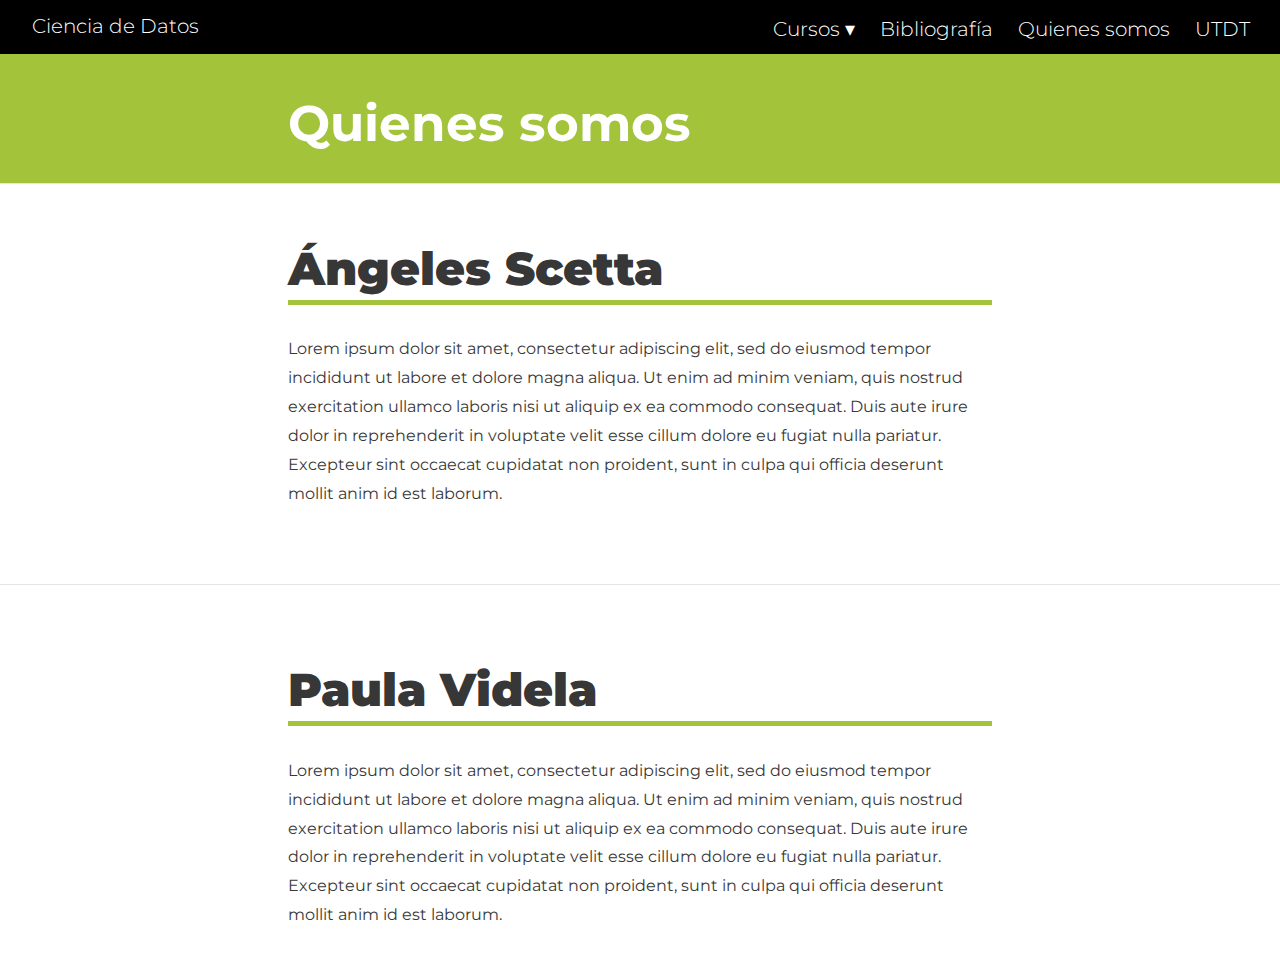
==== docs/about.html @ cbf99670 "Incorporacion de programa EPP" ====
<!DOCTYPE html>

<html xmlns="http://www.w3.org/1999/xhtml" lang="" xml:lang="">

<head>
  <meta charset="utf-8"/>
  <meta name="viewport" content="width=device-width, initial-scale=1"/>
  <meta http-equiv="X-UA-Compatible" content="IE=Edge,chrome=1"/>
  <meta name="generator" content="distill" />

  <style type="text/css">
  /* Hide doc at startup (prevent jankiness while JS renders/transforms) */
  body {
    visibility: hidden;
  }
  </style>

 <!--radix_placeholder_import_source-->
 <!--/radix_placeholder_import_source-->

<style type="text/css">code{white-space: pre;}</style>
<style type="text/css" data-origin="pandoc">
pre > code.sourceCode { white-space: pre; position: relative; }
pre > code.sourceCode > span { display: inline-block; line-height: 1.25; }
pre > code.sourceCode > span:empty { height: 1.2em; }
.sourceCode { overflow: visible; }
code.sourceCode > span { color: inherit; text-decoration: inherit; }
div.sourceCode { margin: 1em 0; }
pre.sourceCode { margin: 0; }
@media screen {
div.sourceCode { overflow: auto; }
}
@media print {
pre > code.sourceCode { white-space: pre-wrap; }
pre > code.sourceCode > span { text-indent: -5em; padding-left: 5em; }
}
pre.numberSource code
  { counter-reset: source-line 0; }
pre.numberSource code > span
  { position: relative; left: -4em; counter-increment: source-line; }
pre.numberSource code > span > a:first-child::before
  { content: counter(source-line);
    position: relative; left: -1em; text-align: right; vertical-align: baseline;
    border: none; display: inline-block;
    -webkit-touch-callout: none; -webkit-user-select: none;
    -khtml-user-select: none; -moz-user-select: none;
    -ms-user-select: none; user-select: none;
    padding: 0 4px; width: 4em;
    color: #aaaaaa;
  }
pre.numberSource { margin-left: 3em; border-left: 1px solid #aaaaaa;  padding-left: 4px; }
div.sourceCode
  {   }
@media screen {
pre > code.sourceCode > span > a:first-child::before { text-decoration: underline; }
}
code span.al { color: #ad0000; } /* Alert */
code span.an { color: #5e5e5e; } /* Annotation */
code span.at { } /* Attribute */
code span.bn { color: #ad0000; } /* BaseN */
code span.bu { } /* BuiltIn */
code span.cf { color: #007ba5; } /* ControlFlow */
code span.ch { color: #20794d; } /* Char */
code span.cn { color: #8f5902; } /* Constant */
code span.co { color: #5e5e5e; } /* Comment */
code span.cv { color: #5e5e5e; font-style: italic; } /* CommentVar */
code span.do { color: #5e5e5e; font-style: italic; } /* Documentation */
code span.dt { color: #ad0000; } /* DataType */
code span.dv { color: #ad0000; } /* DecVal */
code span.er { color: #ad0000; } /* Error */
code span.ex { } /* Extension */
code span.fl { color: #ad0000; } /* Float */
code span.fu { color: #4758ab; } /* Function */
code span.im { } /* Import */
code span.in { color: #5e5e5e; } /* Information */
code span.kw { color: #007ba5; } /* Keyword */
code span.op { color: #5e5e5e; } /* Operator */
code span.ot { color: #007ba5; } /* Other */
code span.pp { color: #ad0000; } /* Preprocessor */
code span.sc { color: #5e5e5e; } /* SpecialChar */
code span.ss { color: #20794d; } /* SpecialString */
code span.st { color: #20794d; } /* String */
code span.va { color: #111111; } /* Variable */
code span.vs { color: #20794d; } /* VerbatimString */
code span.wa { color: #5e5e5e; font-style: italic; } /* Warning */
</style>


  <!--radix_placeholder_meta_tags-->
  <title>UTDT Ciencia de Datos: Quienes somos</title>




  <!--  https://developers.facebook.com/docs/sharing/webmasters#markup -->
  <meta property="og:title" content="UTDT Ciencia de Datos: Quienes somos"/>
  <meta property="og:type" content="article"/>
  <meta property="og:locale" content="en_US"/>
  <meta property="og:site_name" content="UTDT Ciencia de Datos"/>

  <!--  https://dev.twitter.com/cards/types/summary -->
  <meta property="twitter:card" content="summary"/>
  <meta property="twitter:title" content="UTDT Ciencia de Datos: Quienes somos"/>

  <!--/radix_placeholder_meta_tags-->
  <!--radix_placeholder_rmarkdown_metadata-->

  <script type="text/json" id="radix-rmarkdown-metadata">
  {"type":"list","attributes":{"names":{"type":"character","attributes":{},"value":["title"]}},"value":[{"type":"character","attributes":{},"value":["Quienes somos"]}]}
  </script>
  <!--/radix_placeholder_rmarkdown_metadata-->
  <!--radix_placeholder_navigation_in_header-->
  <meta name="distill:offset" content=""/>

  <script type="application/javascript">

    window.headroom_prevent_pin = false;

    window.document.addEventListener("DOMContentLoaded", function (event) {

      // initialize headroom for banner
      var header = $('header').get(0);
      var headerHeight = header.offsetHeight;
      var headroom = new Headroom(header, {
        tolerance: 5,
        onPin : function() {
          if (window.headroom_prevent_pin) {
            window.headroom_prevent_pin = false;
            headroom.unpin();
          }
        }
      });
      headroom.init();
      if(window.location.hash)
        headroom.unpin();
      $(header).addClass('headroom--transition');

      // offset scroll location for banner on hash change
      // (see: https://github.com/WickyNilliams/headroom.js/issues/38)
      window.addEventListener("hashchange", function(event) {
        window.scrollTo(0, window.pageYOffset - (headerHeight + 25));
      });

      // responsive menu
      $('.distill-site-header').each(function(i, val) {
        var topnav = $(this);
        var toggle = topnav.find('.nav-toggle');
        toggle.on('click', function() {
          topnav.toggleClass('responsive');
        });
      });

      // nav dropdowns
      $('.nav-dropbtn').click(function(e) {
        $(this).next('.nav-dropdown-content').toggleClass('nav-dropdown-active');
        $(this).parent().siblings('.nav-dropdown')
           .children('.nav-dropdown-content').removeClass('nav-dropdown-active');
      });
      $("body").click(function(e){
        $('.nav-dropdown-content').removeClass('nav-dropdown-active');
      });
      $(".nav-dropdown").click(function(e){
        e.stopPropagation();
      });
    });
  </script>

  <style type="text/css">

  /* Theme (user-documented overrideables for nav appearance) */

  .distill-site-nav {
    color: rgba(255, 255, 255, 0.8);
    background-color: #0F2E3D;
    font-size: 15px;
    font-weight: 300;
  }

  .distill-site-nav a {
    color: inherit;
    text-decoration: none;
  }

  .distill-site-nav a:hover {
    color: white;
  }

  @media print {
    .distill-site-nav {
      display: none;
    }
  }

  .distill-site-header {

  }

  .distill-site-footer {

  }


  /* Site Header */

  .distill-site-header {
    width: 100%;
    box-sizing: border-box;
    z-index: 3;
  }

  .distill-site-header .nav-left {
    display: inline-block;
    margin-left: 8px;
  }

  @media screen and (max-width: 768px) {
    .distill-site-header .nav-left {
      margin-left: 0;
    }
  }


  .distill-site-header .nav-right {
    float: right;
    margin-right: 8px;
  }

  .distill-site-header a,
  .distill-site-header .title {
    display: inline-block;
    text-align: center;
    padding: 14px 10px 14px 10px;
  }

  .distill-site-header .title {
    font-size: 18px;
    min-width: 150px;
  }

  .distill-site-header .logo {
    padding: 0;
  }

  .distill-site-header .logo img {
    display: none;
    max-height: 20px;
    width: auto;
    margin-bottom: -4px;
  }

  .distill-site-header .nav-image img {
    max-height: 18px;
    width: auto;
    display: inline-block;
    margin-bottom: -3px;
  }



  @media screen and (min-width: 1000px) {
    .distill-site-header .logo img {
      display: inline-block;
    }
    .distill-site-header .nav-left {
      margin-left: 20px;
    }
    .distill-site-header .nav-right {
      margin-right: 20px;
    }
    .distill-site-header .title {
      padding-left: 12px;
    }
  }


  .distill-site-header .nav-toggle {
    display: none;
  }

  .nav-dropdown {
    display: inline-block;
    position: relative;
  }

  .nav-dropdown .nav-dropbtn {
    border: none;
    outline: none;
    color: rgba(255, 255, 255, 0.8);
    padding: 16px 10px;
    background-color: transparent;
    font-family: inherit;
    font-size: inherit;
    font-weight: inherit;
    margin: 0;
    margin-top: 1px;
    z-index: 2;
  }

  .nav-dropdown-content {
    display: none;
    position: absolute;
    background-color: white;
    min-width: 200px;
    border: 1px solid rgba(0,0,0,0.15);
    border-radius: 4px;
    box-shadow: 0px 8px 16px 0px rgba(0,0,0,0.1);
    z-index: 1;
    margin-top: 2px;
    white-space: nowrap;
    padding-top: 4px;
    padding-bottom: 4px;
  }

  .nav-dropdown-content hr {
    margin-top: 4px;
    margin-bottom: 4px;
    border: none;
    border-bottom: 1px solid rgba(0, 0, 0, 0.1);
  }

  .nav-dropdown-active {
    display: block;
  }

  .nav-dropdown-content a, .nav-dropdown-content .nav-dropdown-header {
    color: black;
    padding: 6px 24px;
    text-decoration: none;
    display: block;
    text-align: left;
  }

  .nav-dropdown-content .nav-dropdown-header {
    display: block;
    padding: 5px 24px;
    padding-bottom: 0;
    text-transform: uppercase;
    font-size: 14px;
    color: #999999;
    white-space: nowrap;
  }

  .nav-dropdown:hover .nav-dropbtn {
    color: white;
  }

  .nav-dropdown-content a:hover {
    background-color: #ddd;
    color: black;
  }

  .nav-right .nav-dropdown-content {
    margin-left: -45%;
    right: 0;
  }

  @media screen and (max-width: 768px) {
    .distill-site-header a, .distill-site-header .nav-dropdown  {display: none;}
    .distill-site-header a.nav-toggle {
      float: right;
      display: block;
    }
    .distill-site-header .title {
      margin-left: 0;
    }
    .distill-site-header .nav-right {
      margin-right: 0;
    }
    .distill-site-header {
      overflow: hidden;
    }
    .nav-right .nav-dropdown-content {
      margin-left: 0;
    }
  }


  @media screen and (max-width: 768px) {
    .distill-site-header.responsive {position: relative; min-height: 500px; }
    .distill-site-header.responsive a.nav-toggle {
      position: absolute;
      right: 0;
      top: 0;
    }
    .distill-site-header.responsive a,
    .distill-site-header.responsive .nav-dropdown {
      display: block;
      text-align: left;
    }
    .distill-site-header.responsive .nav-left,
    .distill-site-header.responsive .nav-right {
      width: 100%;
    }
    .distill-site-header.responsive .nav-dropdown {float: none;}
    .distill-site-header.responsive .nav-dropdown-content {position: relative;}
    .distill-site-header.responsive .nav-dropdown .nav-dropbtn {
      display: block;
      width: 100%;
      text-align: left;
    }
  }

  /* Site Footer */

  .distill-site-footer {
    width: 100%;
    overflow: hidden;
    box-sizing: border-box;
    z-index: 3;
    margin-top: 30px;
    padding-top: 30px;
    padding-bottom: 30px;
    text-align: center;
  }

  /* Headroom */

  d-title {
    padding-top: 6rem;
  }

  @media print {
    d-title {
      padding-top: 4rem;
    }
  }

  .headroom {
    z-index: 1000;
    position: fixed;
    top: 0;
    left: 0;
    right: 0;
  }

  .headroom--transition {
    transition: all .4s ease-in-out;
  }

  .headroom--unpinned {
    top: -100px;
  }

  .headroom--pinned {
    top: 0;
  }

  /* adjust viewport for navbar height */
  /* helps vertically center bootstrap (non-distill) content */
  .min-vh-100 {
    min-height: calc(100vh - 100px) !important;
  }

  </style>

  <script src="site_libs/jquery-3.6.0/jquery-3.6.0.min.js"></script>
  <link href="site_libs/font-awesome-5.1.0/css/all.css" rel="stylesheet"/>
  <link href="site_libs/font-awesome-5.1.0/css/v4-shims.css" rel="stylesheet"/>
  <script src="site_libs/headroom-0.9.4/headroom.min.js"></script>
  <script src="site_libs/autocomplete-0.37.1/autocomplete.min.js"></script>
  <script src="site_libs/fuse-6.4.1/fuse.min.js"></script>

  <script type="application/javascript">

  function getMeta(metaName) {
    var metas = document.getElementsByTagName('meta');
    for (let i = 0; i < metas.length; i++) {
      if (metas[i].getAttribute('name') === metaName) {
        return metas[i].getAttribute('content');
      }
    }
    return '';
  }

  function offsetURL(url) {
    var offset = getMeta('distill:offset');
    return offset ? offset + '/' + url : url;
  }

  function createFuseIndex() {

    // create fuse index
    var options = {
      keys: [
        { name: 'title', weight: 20 },
        { name: 'categories', weight: 15 },
        { name: 'description', weight: 10 },
        { name: 'contents', weight: 5 },
      ],
      ignoreLocation: true,
      threshold: 0
    };
    var fuse = new window.Fuse([], options);

    // fetch the main search.json
    return fetch(offsetURL('search.json'))
      .then(function(response) {
        if (response.status == 200) {
          return response.json().then(function(json) {
            // index main articles
            json.articles.forEach(function(article) {
              fuse.add(article);
            });
            // download collections and index their articles
            return Promise.all(json.collections.map(function(collection) {
              return fetch(offsetURL(collection)).then(function(response) {
                if (response.status === 200) {
                  return response.json().then(function(articles) {
                    articles.forEach(function(article) {
                      fuse.add(article);
                    });
                  })
                } else {
                  return Promise.reject(
                    new Error('Unexpected status from search index request: ' +
                              response.status)
                  );
                }
              });
            })).then(function() {
              return fuse;
            });
          });

        } else {
          return Promise.reject(
            new Error('Unexpected status from search index request: ' +
                        response.status)
          );
        }
      });
  }

  window.document.addEventListener("DOMContentLoaded", function (event) {

    // get search element (bail if we don't have one)
    var searchEl = window.document.getElementById('distill-search');
    if (!searchEl)
      return;

    createFuseIndex()
      .then(function(fuse) {

        // make search box visible
        searchEl.classList.remove('hidden');

        // initialize autocomplete
        var options = {
          autoselect: true,
          hint: false,
          minLength: 2,
        };
        window.autocomplete(searchEl, options, [{
          source: function(query, callback) {
            const searchOptions = {
              isCaseSensitive: false,
              shouldSort: true,
              minMatchCharLength: 2,
              limit: 10,
            };
            var results = fuse.search(query, searchOptions);
            callback(results
              .map(function(result) { return result.item; })
            );
          },
          templates: {
            suggestion: function(suggestion) {
              var img = suggestion.preview && Object.keys(suggestion.preview).length > 0
                ? `<img src="${offsetURL(suggestion.preview)}"</img>`
                : '';
              var html = `
                <div class="search-item">
                  <h3>${suggestion.title}</h3>
                  <div class="search-item-description">
                    ${suggestion.description || ''}
                  </div>
                  <div class="search-item-preview">
                    ${img}
                  </div>
                </div>
              `;
              return html;
            }
          }
        }]).on('autocomplete:selected', function(event, suggestion) {
          window.location.href = offsetURL(suggestion.path);
        });
        // remove inline display style on autocompleter (we want to
        // manage responsive display via css)
        $('.algolia-autocomplete').css("display", "");
      })
      .catch(function(error) {
        console.log(error);
      });

  });

  </script>

  <style type="text/css">

  .nav-search {
    font-size: x-small;
  }

  /* Algolioa Autocomplete */

  .algolia-autocomplete {
    display: inline-block;
    margin-left: 10px;
    vertical-align: sub;
    background-color: white;
    color: black;
    padding: 6px;
    padding-top: 8px;
    padding-bottom: 0;
    border-radius: 6px;
    border: 1px #0F2E3D solid;
    width: 180px;
  }


  @media screen and (max-width: 768px) {
    .distill-site-nav .algolia-autocomplete {
      display: none;
      visibility: hidden;
    }
    .distill-site-nav.responsive .algolia-autocomplete {
      display: inline-block;
      visibility: visible;
    }
    .distill-site-nav.responsive .algolia-autocomplete .aa-dropdown-menu {
      margin-left: 0;
      width: 400px;
      max-height: 400px;
    }
  }

  .algolia-autocomplete .aa-input, .algolia-autocomplete .aa-hint {
    width: 90%;
    outline: none;
    border: none;
  }

  .algolia-autocomplete .aa-hint {
    color: #999;
  }
  .algolia-autocomplete .aa-dropdown-menu {
    width: 550px;
    max-height: 70vh;
    overflow-x: visible;
    overflow-y: scroll;
    padding: 5px;
    margin-top: 3px;
    margin-left: -150px;
    background-color: #fff;
    border-radius: 5px;
    border: 1px solid #999;
    border-top: none;
  }

  .algolia-autocomplete .aa-dropdown-menu .aa-suggestion {
    cursor: pointer;
    padding: 5px 4px;
    border-bottom: 1px solid #eee;
  }

  .algolia-autocomplete .aa-dropdown-menu .aa-suggestion:last-of-type {
    border-bottom: none;
    margin-bottom: 2px;
  }

  .algolia-autocomplete .aa-dropdown-menu .aa-suggestion .search-item {
    overflow: hidden;
    font-size: 0.8em;
    line-height: 1.4em;
  }

  .algolia-autocomplete .aa-dropdown-menu .aa-suggestion .search-item h3 {
    font-size: 1rem;
    margin-block-start: 0;
    margin-block-end: 5px;
  }

  .algolia-autocomplete .aa-dropdown-menu .aa-suggestion .search-item-description {
    display: inline-block;
    overflow: hidden;
    height: 2.8em;
    width: 80%;
    margin-right: 4%;
  }

  .algolia-autocomplete .aa-dropdown-menu .aa-suggestion .search-item-preview {
    display: inline-block;
    width: 15%;
  }

  .algolia-autocomplete .aa-dropdown-menu .aa-suggestion .search-item-preview img {
    height: 3em;
    width: auto;
    display: none;
  }

  .algolia-autocomplete .aa-dropdown-menu .aa-suggestion .search-item-preview img[src] {
    display: initial;
  }

  .algolia-autocomplete .aa-dropdown-menu .aa-suggestion.aa-cursor {
    background-color: #eee;
  }
  .algolia-autocomplete .aa-dropdown-menu .aa-suggestion em {
    font-weight: bold;
    font-style: normal;
  }

  </style>


  <!--/radix_placeholder_navigation_in_header-->
  <!--radix_placeholder_distill-->

  <style type="text/css">

  body {
    background-color: white;
  }

  .pandoc-table {
    width: 100%;
  }

  .pandoc-table>caption {
    margin-bottom: 10px;
  }

  .pandoc-table th:not([align]) {
    text-align: left;
  }

  .pagedtable-footer {
    font-size: 15px;
  }

  d-byline .byline {
    grid-template-columns: 2fr 2fr;
  }

  d-byline .byline h3 {
    margin-block-start: 1.5em;
  }

  d-byline .byline .authors-affiliations h3 {
    margin-block-start: 0.5em;
  }

  .authors-affiliations .orcid-id {
    width: 16px;
    height:16px;
    margin-left: 4px;
    margin-right: 4px;
    vertical-align: middle;
    padding-bottom: 2px;
  }

  d-title .dt-tags {
    margin-top: 1em;
    grid-column: text;
  }

  .dt-tags .dt-tag {
    text-decoration: none;
    display: inline-block;
    color: rgba(0,0,0,0.6);
    padding: 0em 0.4em;
    margin-right: 0.5em;
    margin-bottom: 0.4em;
    font-size: 70%;
    border: 1px solid rgba(0,0,0,0.2);
    border-radius: 3px;
    text-transform: uppercase;
    font-weight: 500;
  }

  d-article table.gt_table td,
  d-article table.gt_table th {
    border-bottom: none;
  }

  .html-widget {
    margin-bottom: 2.0em;
  }

  .l-screen-inset {
    padding-right: 16px;
  }

  .l-screen .caption {
    margin-left: 10px;
  }

  .shaded {
    background: rgb(247, 247, 247);
    padding-top: 20px;
    padding-bottom: 20px;
    border-top: 1px solid rgba(0, 0, 0, 0.1);
    border-bottom: 1px solid rgba(0, 0, 0, 0.1);
  }

  .shaded .html-widget {
    margin-bottom: 0;
    border: 1px solid rgba(0, 0, 0, 0.1);
  }

  .shaded .shaded-content {
    background: white;
  }

  .text-output {
    margin-top: 0;
    line-height: 1.5em;
  }

  .hidden {
    display: none !important;
  }

  d-article {
    padding-top: 2.5rem;
    padding-bottom: 30px;
  }

  d-appendix {
    padding-top: 30px;
  }

  d-article>p>img {
    width: 100%;
  }

  d-article h2 {
    margin: 1rem 0 1.5rem 0;
  }

  d-article h3 {
    margin-top: 1.5rem;
  }

  d-article iframe {
    border: 1px solid rgba(0, 0, 0, 0.1);
    margin-bottom: 2.0em;
    width: 100%;
  }

  /* Tweak code blocks */

  d-article div.sourceCode code,
  d-article pre code {
    font-family: Consolas, Monaco, 'Andale Mono', 'Ubuntu Mono', monospace;
  }

  d-article pre,
  d-article div.sourceCode,
  d-article div.sourceCode pre {
    overflow: auto;
  }

  d-article div.sourceCode {
    background-color: white;
  }

  d-article div.sourceCode pre {
    padding-left: 10px;
    font-size: 12px;
    border-left: 2px solid rgba(0,0,0,0.1);
  }

  d-article pre {
    font-size: 12px;
    color: black;
    background: none;
    margin-top: 0;
    text-align: left;
    white-space: pre;
    word-spacing: normal;
    word-break: normal;
    word-wrap: normal;
    line-height: 1.5;

    -moz-tab-size: 4;
    -o-tab-size: 4;
    tab-size: 4;

    -webkit-hyphens: none;
    -moz-hyphens: none;
    -ms-hyphens: none;
    hyphens: none;
  }

  d-article pre a {
    border-bottom: none;
  }

  d-article pre a:hover {
    border-bottom: none;
    text-decoration: underline;
  }

  d-article details {
    grid-column: text;
    margin-bottom: 0.8em;
  }

  @media(min-width: 768px) {

  d-article pre,
  d-article div.sourceCode,
  d-article div.sourceCode pre {
    overflow: visible !important;
  }

  d-article div.sourceCode pre {
    padding-left: 18px;
    font-size: 14px;
  }

  d-article pre {
    font-size: 14px;
  }

  }

  figure img.external {
    background: white;
    border: 1px solid rgba(0, 0, 0, 0.1);
    box-shadow: 0 1px 8px rgba(0, 0, 0, 0.1);
    padding: 18px;
    box-sizing: border-box;
  }

  /* CSS for d-contents */

  .d-contents {
    grid-column: text;
    color: rgba(0,0,0,0.8);
    font-size: 0.9em;
    padding-bottom: 1em;
    margin-bottom: 1em;
    padding-bottom: 0.5em;
    margin-bottom: 1em;
    padding-left: 0.25em;
    justify-self: start;
  }

  @media(min-width: 1000px) {
    .d-contents.d-contents-float {
      height: 0;
      grid-column-start: 1;
      grid-column-end: 4;
      justify-self: center;
      padding-right: 3em;
      padding-left: 2em;
    }
  }

  .d-contents nav h3 {
    font-size: 18px;
    margin-top: 0;
    margin-bottom: 1em;
  }

  .d-contents li {
    list-style-type: none
  }

  .d-contents nav > ul {
    padding-left: 0;
  }

  .d-contents ul {
    padding-left: 1em
  }

  .d-contents nav ul li {
    margin-top: 0.6em;
    margin-bottom: 0.2em;
  }

  .d-contents nav a {
    font-size: 13px;
    border-bottom: none;
    text-decoration: none
    color: rgba(0, 0, 0, 0.8);
  }

  .d-contents nav a:hover {
    text-decoration: underline solid rgba(0, 0, 0, 0.6)
  }

  .d-contents nav > ul > li > a {
    font-weight: 600;
  }

  .d-contents nav > ul > li > ul {
    font-weight: inherit;
  }

  .d-contents nav > ul > li > ul > li {
    margin-top: 0.2em;
  }


  .d-contents nav ul {
    margin-top: 0;
    margin-bottom: 0.25em;
  }

  .d-article-with-toc h2:nth-child(2) {
    margin-top: 0;
  }


  /* Figure */

  .figure {
    position: relative;
    margin-bottom: 2.5em;
    margin-top: 1.5em;
  }

  .figure img {
    width: 100%;
  }

  .figure .caption {
    color: rgba(0, 0, 0, 0.6);
    font-size: 12px;
    line-height: 1.5em;
  }

  .figure img.external {
    background: white;
    border: 1px solid rgba(0, 0, 0, 0.1);
    box-shadow: 0 1px 8px rgba(0, 0, 0, 0.1);
    padding: 18px;
    box-sizing: border-box;
  }

  .figure .caption a {
    color: rgba(0, 0, 0, 0.6);
  }

  .figure .caption b,
  .figure .caption strong, {
    font-weight: 600;
    color: rgba(0, 0, 0, 1.0);
  }

  /* Citations */

  d-article .citation {
    color: inherit;
    cursor: inherit;
  }

  div.hanging-indent{
    margin-left: 1em; text-indent: -1em;
  }

  /* Citation hover box */

  .tippy-box[data-theme~=light-border] {
    background-color: rgba(250, 250, 250, 0.95);
  }

  .tippy-content > p {
    margin-bottom: 0;
    padding: 2px;
  }


  /* Tweak 1000px media break to show more text */

  @media(min-width: 1000px) {
    .base-grid,
    distill-header,
    d-title,
    d-abstract,
    d-article,
    d-appendix,
    distill-appendix,
    d-byline,
    d-footnote-list,
    d-citation-list,
    distill-footer {
      grid-template-columns: [screen-start] 1fr [page-start kicker-start] 80px [middle-start] 50px [text-start kicker-end] 65px 65px 65px 65px 65px 65px 65px 65px [text-end gutter-start] 65px [middle-end] 65px [page-end gutter-end] 1fr [screen-end];
      grid-column-gap: 16px;
    }

    .grid {
      grid-column-gap: 16px;
    }

    d-article {
      font-size: 1.06rem;
      line-height: 1.7em;
    }
    figure .caption, .figure .caption, figure figcaption {
      font-size: 13px;
    }
  }

  @media(min-width: 1180px) {
    .base-grid,
    distill-header,
    d-title,
    d-abstract,
    d-article,
    d-appendix,
    distill-appendix,
    d-byline,
    d-footnote-list,
    d-citation-list,
    distill-footer {
      grid-template-columns: [screen-start] 1fr [page-start kicker-start] 60px [middle-start] 60px [text-start kicker-end] 60px 60px 60px 60px 60px 60px 60px 60px [text-end gutter-start] 60px [middle-end] 60px [page-end gutter-end] 1fr [screen-end];
      grid-column-gap: 32px;
    }

    .grid {
      grid-column-gap: 32px;
    }
  }


  /* Get the citation styles for the appendix (not auto-injected on render since
     we do our own rendering of the citation appendix) */

  d-appendix .citation-appendix,
  .d-appendix .citation-appendix {
    font-size: 11px;
    line-height: 15px;
    border-left: 1px solid rgba(0, 0, 0, 0.1);
    padding-left: 18px;
    border: 1px solid rgba(0,0,0,0.1);
    background: rgba(0, 0, 0, 0.02);
    padding: 10px 18px;
    border-radius: 3px;
    color: rgba(150, 150, 150, 1);
    overflow: hidden;
    margin-top: -12px;
    white-space: pre-wrap;
    word-wrap: break-word;
  }

  /* Include appendix styles here so they can be overridden */

  d-appendix {
    contain: layout style;
    font-size: 0.8em;
    line-height: 1.7em;
    margin-top: 60px;
    margin-bottom: 0;
    border-top: 1px solid rgba(0, 0, 0, 0.1);
    color: rgba(0,0,0,0.5);
    padding-top: 60px;
    padding-bottom: 48px;
  }

  d-appendix h3 {
    grid-column: page-start / text-start;
    font-size: 15px;
    font-weight: 500;
    margin-top: 1em;
    margin-bottom: 0;
    color: rgba(0,0,0,0.65);
  }

  d-appendix h3 + * {
    margin-top: 1em;
  }

  d-appendix ol {
    padding: 0 0 0 15px;
  }

  @media (min-width: 768px) {
    d-appendix ol {
      padding: 0 0 0 30px;
      margin-left: -30px;
    }
  }

  d-appendix li {
    margin-bottom: 1em;
  }

  d-appendix a {
    color: rgba(0, 0, 0, 0.6);
  }

  d-appendix > * {
    grid-column: text;
  }

  d-appendix > d-footnote-list,
  d-appendix > d-citation-list,
  d-appendix > distill-appendix {
    grid-column: screen;
  }

  /* Include footnote styles here so they can be overridden */

  d-footnote-list {
    contain: layout style;
  }

  d-footnote-list > * {
    grid-column: text;
  }

  d-footnote-list a.footnote-backlink {
    color: rgba(0,0,0,0.3);
    padding-left: 0.5em;
  }



  /* Anchor.js */

  .anchorjs-link {
    /*transition: all .25s linear; */
    text-decoration: none;
    border-bottom: none;
  }
  *:hover > .anchorjs-link {
    margin-left: -1.125em !important;
    text-decoration: none;
    border-bottom: none;
  }

  /* Social footer */

  .social_footer {
    margin-top: 30px;
    margin-bottom: 0;
    color: rgba(0,0,0,0.67);
  }

  .disqus-comments {
    margin-right: 30px;
  }

  .disqus-comment-count {
    border-bottom: 1px solid rgba(0, 0, 0, 0.4);
    cursor: pointer;
  }

  #disqus_thread {
    margin-top: 30px;
  }

  .article-sharing a {
    border-bottom: none;
    margin-right: 8px;
  }

  .article-sharing a:hover {
    border-bottom: none;
  }

  .sidebar-section.subscribe {
    font-size: 12px;
    line-height: 1.6em;
  }

  .subscribe p {
    margin-bottom: 0.5em;
  }


  .article-footer .subscribe {
    font-size: 15px;
    margin-top: 45px;
  }


  .sidebar-section.custom {
    font-size: 12px;
    line-height: 1.6em;
  }

  .custom p {
    margin-bottom: 0.5em;
  }

  /* Styles for listing layout (hide title) */
  .layout-listing d-title, .layout-listing .d-title {
    display: none;
  }

  /* Styles for posts lists (not auto-injected) */


  .posts-with-sidebar {
    padding-left: 45px;
    padding-right: 45px;
  }

  .posts-list .description h2,
  .posts-list .description p {
    font-family: -apple-system, BlinkMacSystemFont, "Segoe UI", Roboto, Oxygen, Ubuntu, Cantarell, "Fira Sans", "Droid Sans", "Helvetica Neue", Arial, sans-serif;
  }

  .posts-list .description h2 {
    font-weight: 700;
    border-bottom: none;
    padding-bottom: 0;
  }

  .posts-list h2.post-tag {
    border-bottom: 1px solid rgba(0, 0, 0, 0.2);
    padding-bottom: 12px;
  }
  .posts-list {
    margin-top: 60px;
    margin-bottom: 24px;
  }

  .posts-list .post-preview {
    text-decoration: none;
    overflow: hidden;
    display: block;
    border-bottom: 1px solid rgba(0, 0, 0, 0.1);
    padding: 24px 0;
  }

  .post-preview-last {
    border-bottom: none !important;
  }

  .posts-list .posts-list-caption {
    grid-column: screen;
    font-weight: 400;
  }

  .posts-list .post-preview h2 {
    margin: 0 0 6px 0;
    line-height: 1.2em;
    font-style: normal;
    font-size: 24px;
  }

  .posts-list .post-preview p {
    margin: 0 0 12px 0;
    line-height: 1.4em;
    font-size: 16px;
  }

  .posts-list .post-preview .thumbnail {
    box-sizing: border-box;
    margin-bottom: 24px;
    position: relative;
    max-width: 500px;
  }
  .posts-list .post-preview img {
    width: 100%;
    display: block;
  }

  .posts-list .metadata {
    font-size: 12px;
    line-height: 1.4em;
    margin-bottom: 18px;
  }

  .posts-list .metadata > * {
    display: inline-block;
  }

  .posts-list .metadata .publishedDate {
    margin-right: 2em;
  }

  .posts-list .metadata .dt-authors {
    display: block;
    margin-top: 0.3em;
    margin-right: 2em;
  }

  .posts-list .dt-tags {
    display: block;
    line-height: 1em;
  }

  .posts-list .dt-tags .dt-tag {
    display: inline-block;
    color: rgba(0,0,0,0.6);
    padding: 0.3em 0.4em;
    margin-right: 0.2em;
    margin-bottom: 0.4em;
    font-size: 60%;
    border: 1px solid rgba(0,0,0,0.2);
    border-radius: 3px;
    text-transform: uppercase;
    font-weight: 500;
  }

  .posts-list img {
    opacity: 1;
  }

  .posts-list img[data-src] {
    opacity: 0;
  }

  .posts-more {
    clear: both;
  }


  .posts-sidebar {
    font-size: 16px;
  }

  .posts-sidebar h3 {
    font-size: 16px;
    margin-top: 0;
    margin-bottom: 0.5em;
    font-weight: 400;
    text-transform: uppercase;
  }

  .sidebar-section {
    margin-bottom: 30px;
  }

  .categories ul {
    list-style-type: none;
    margin: 0;
    padding: 0;
  }

  .categories li {
    color: rgba(0, 0, 0, 0.8);
    margin-bottom: 0;
  }

  .categories li>a {
    border-bottom: none;
  }

  .categories li>a:hover {
    border-bottom: 1px solid rgba(0, 0, 0, 0.4);
  }

  .categories .active {
    font-weight: 600;
  }

  .categories .category-count {
    color: rgba(0, 0, 0, 0.4);
  }


  @media(min-width: 768px) {
    .posts-list .post-preview h2 {
      font-size: 26px;
    }
    .posts-list .post-preview .thumbnail {
      float: right;
      width: 30%;
      margin-bottom: 0;
    }
    .posts-list .post-preview .description {
      float: left;
      width: 45%;
    }
    .posts-list .post-preview .metadata {
      float: left;
      width: 20%;
      margin-top: 8px;
    }
    .posts-list .post-preview p {
      margin: 0 0 12px 0;
      line-height: 1.5em;
      font-size: 16px;
    }
    .posts-with-sidebar .posts-list {
      float: left;
      width: 75%;
    }
    .posts-with-sidebar .posts-sidebar {
      float: right;
      width: 20%;
      margin-top: 60px;
      padding-top: 24px;
      padding-bottom: 24px;
    }
  }


  /* Improve display for browsers without grid (IE/Edge <= 15) */

  .downlevel {
    line-height: 1.6em;
    font-family: -apple-system, BlinkMacSystemFont, "Segoe UI", Roboto, Oxygen, Ubuntu, Cantarell, "Fira Sans", "Droid Sans", "Helvetica Neue", Arial, sans-serif;
    margin: 0;
  }

  .downlevel .d-title {
    padding-top: 6rem;
    padding-bottom: 1.5rem;
  }

  .downlevel .d-title h1 {
    font-size: 50px;
    font-weight: 700;
    line-height: 1.1em;
    margin: 0 0 0.5rem;
  }

  .downlevel .d-title p {
    font-weight: 300;
    font-size: 1.2rem;
    line-height: 1.55em;
    margin-top: 0;
  }

  .downlevel .d-byline {
    padding-top: 0.8em;
    padding-bottom: 0.8em;
    font-size: 0.8rem;
    line-height: 1.8em;
  }

  .downlevel .section-separator {
    border: none;
    border-top: 1px solid rgba(0, 0, 0, 0.1);
  }

  .downlevel .d-article {
    font-size: 1.06rem;
    line-height: 1.7em;
    padding-top: 1rem;
    padding-bottom: 2rem;
  }


  .downlevel .d-appendix {
    padding-left: 0;
    padding-right: 0;
    max-width: none;
    font-size: 0.8em;
    line-height: 1.7em;
    margin-bottom: 0;
    color: rgba(0,0,0,0.5);
    padding-top: 40px;
    padding-bottom: 48px;
  }

  .downlevel .footnotes ol {
    padding-left: 13px;
  }

  .downlevel .base-grid,
  .downlevel .distill-header,
  .downlevel .d-title,
  .downlevel .d-abstract,
  .downlevel .d-article,
  .downlevel .d-appendix,
  .downlevel .distill-appendix,
  .downlevel .d-byline,
  .downlevel .d-footnote-list,
  .downlevel .d-citation-list,
  .downlevel .distill-footer,
  .downlevel .appendix-bottom,
  .downlevel .posts-container {
    padding-left: 40px;
    padding-right: 40px;
  }

  @media(min-width: 768px) {
    .downlevel .base-grid,
    .downlevel .distill-header,
    .downlevel .d-title,
    .downlevel .d-abstract,
    .downlevel .d-article,
    .downlevel .d-appendix,
    .downlevel .distill-appendix,
    .downlevel .d-byline,
    .downlevel .d-footnote-list,
    .downlevel .d-citation-list,
    .downlevel .distill-footer,
    .downlevel .appendix-bottom,
    .downlevel .posts-container {
    padding-left: 150px;
    padding-right: 150px;
    max-width: 900px;
  }
  }

  .downlevel pre code {
    display: block;
    border-left: 2px solid rgba(0, 0, 0, .1);
    padding: 0 0 0 20px;
    font-size: 14px;
  }

  .downlevel code, .downlevel pre {
    color: black;
    background: none;
    font-family: Consolas, Monaco, 'Andale Mono', 'Ubuntu Mono', monospace;
    text-align: left;
    white-space: pre;
    word-spacing: normal;
    word-break: normal;
    word-wrap: normal;
    line-height: 1.5;

    -moz-tab-size: 4;
    -o-tab-size: 4;
    tab-size: 4;

    -webkit-hyphens: none;
    -moz-hyphens: none;
    -ms-hyphens: none;
    hyphens: none;
  }

  .downlevel .posts-list .post-preview {
    color: inherit;
  }



  </style>

  <script type="application/javascript">

  function is_downlevel_browser() {
    if (bowser.isUnsupportedBrowser({ msie: "12", msedge: "16"},
                                   window.navigator.userAgent)) {
      return true;
    } else {
      return window.load_distill_framework === undefined;
    }
  }

  // show body when load is complete
  function on_load_complete() {

    // add anchors
    if (window.anchors) {
      window.anchors.options.placement = 'left';
      window.anchors.add('d-article > h2, d-article > h3, d-article > h4, d-article > h5');
    }


    // set body to visible
    document.body.style.visibility = 'visible';

    // force redraw for leaflet widgets
    if (window.HTMLWidgets) {
      var maps = window.HTMLWidgets.findAll(".leaflet");
      $.each(maps, function(i, el) {
        var map = this.getMap();
        map.invalidateSize();
        map.eachLayer(function(layer) {
          if (layer instanceof L.TileLayer)
            layer.redraw();
        });
      });
    }

    // trigger 'shown' so htmlwidgets resize
    $('d-article').trigger('shown');
  }

  function init_distill() {

    init_common();

    // create front matter
    var front_matter = $('<d-front-matter></d-front-matter>');
    $('#distill-front-matter').wrap(front_matter);

    // create d-title
    $('.d-title').changeElementType('d-title');

    // create d-byline
    var byline = $('<d-byline></d-byline>');
    $('.d-byline').replaceWith(byline);

    // create d-article
    var article = $('<d-article></d-article>');
    $('.d-article').wrap(article).children().unwrap();

    // move posts container into article
    $('.posts-container').appendTo($('d-article'));

    // create d-appendix
    $('.d-appendix').changeElementType('d-appendix');

    // flag indicating that we have appendix items
    var appendix = $('.appendix-bottom').children('h3').length > 0;

    // replace footnotes with <d-footnote>
    $('.footnote-ref').each(function(i, val) {
      appendix = true;
      var href = $(this).attr('href');
      var id = href.replace('#', '');
      var fn = $('#' + id);
      var fn_p = $('#' + id + '>p');
      fn_p.find('.footnote-back').remove();
      var text = fn_p.html();
      var dtfn = $('<d-footnote></d-footnote>');
      dtfn.html(text);
      $(this).replaceWith(dtfn);
    });
    // remove footnotes
    $('.footnotes').remove();

    // move refs into #references-listing
    $('#references-listing').replaceWith($('#refs'));

    $('h1.appendix, h2.appendix').each(function(i, val) {
      $(this).changeElementType('h3');
    });
    $('h3.appendix').each(function(i, val) {
      var id = $(this).attr('id');
      $('.d-contents a[href="#' + id + '"]').parent().remove();
      appendix = true;
      $(this).nextUntil($('h1, h2, h3')).addBack().appendTo($('d-appendix'));
    });

    // show d-appendix if we have appendix content
    $("d-appendix").css('display', appendix ? 'grid' : 'none');

    // localize layout chunks to just output
    $('.layout-chunk').each(function(i, val) {

      // capture layout
      var layout = $(this).attr('data-layout');

      // apply layout to markdown level block elements
      var elements = $(this).children().not('details, div.sourceCode, pre, script');
      elements.each(function(i, el) {
        var layout_div = $('<div class="' + layout + '"></div>');
        if (layout_div.hasClass('shaded')) {
          var shaded_content = $('<div class="shaded-content"></div>');
          $(this).wrap(shaded_content);
          $(this).parent().wrap(layout_div);
        } else {
          $(this).wrap(layout_div);
        }
      });


      // unwrap the layout-chunk div
      $(this).children().unwrap();
    });

    // remove code block used to force  highlighting css
    $('.distill-force-highlighting-css').parent().remove();

    // remove empty line numbers inserted by pandoc when using a
    // custom syntax highlighting theme
    $('code.sourceCode a:empty').remove();

    // load distill framework
    load_distill_framework();

    // wait for window.distillRunlevel == 4 to do post processing
    function distill_post_process() {

      if (!window.distillRunlevel || window.distillRunlevel < 4)
        return;

      // hide author/affiliations entirely if we have no authors
      var front_matter = JSON.parse($("#distill-front-matter").html());
      var have_authors = front_matter.authors && front_matter.authors.length > 0;
      if (!have_authors)
        $('d-byline').addClass('hidden');

      // article with toc class
      $('.d-contents').parent().addClass('d-article-with-toc');

      // strip links that point to #
      $('.authors-affiliations').find('a[href="#"]').removeAttr('href');

      // add orcid ids
      $('.authors-affiliations').find('.author').each(function(i, el) {
        var orcid_id = front_matter.authors[i].orcidID;
        if (orcid_id) {
          var a = $('<a></a>');
          a.attr('href', 'https://orcid.org/' + orcid_id);
          var img = $('<img></img>');
          img.addClass('orcid-id');
          img.attr('alt', 'ORCID ID');
          img.attr('src','[data-uri]');
          a.append(img);
          $(this).append(a);
        }
      });

      // hide elements of author/affiliations grid that have no value
      function hide_byline_column(caption) {
        $('d-byline').find('h3:contains("' + caption + '")').parent().css('visibility', 'hidden');
      }

      // affiliations
      var have_affiliations = false;
      for (var i = 0; i<front_matter.authors.length; ++i) {
        var author = front_matter.authors[i];
        if (author.affiliation !== "&nbsp;") {
          have_affiliations = true;
          break;
        }
      }
      if (!have_affiliations)
        $('d-byline').find('h3:contains("Affiliations")').css('visibility', 'hidden');

      // published date
      if (!front_matter.publishedDate)
        hide_byline_column("Published");

      // document object identifier
      var doi = $('d-byline').find('h3:contains("DOI")');
      var doi_p = doi.next().empty();
      if (!front_matter.doi) {
        // if we have a citation and valid citationText then link to that
        if ($('#citation').length > 0 && front_matter.citationText) {
          doi.html('Citation');
          $('<a href="#citation"></a>')
            .text(front_matter.citationText)
            .appendTo(doi_p);
        } else {
          hide_byline_column("DOI");
        }
      } else {
        $('<a></a>')
           .attr('href', "https://doi.org/" + front_matter.doi)
           .html(front_matter.doi)
           .appendTo(doi_p);
      }

       // change plural form of authors/affiliations
      if (front_matter.authors.length === 1) {
        var grid = $('.authors-affiliations');
        grid.children('h3:contains("Authors")').text('Author');
        grid.children('h3:contains("Affiliations")').text('Affiliation');
      }

      // remove d-appendix and d-footnote-list local styles
      $('d-appendix > style:first-child').remove();
      $('d-footnote-list > style:first-child').remove();

      // move appendix-bottom entries to the bottom
      $('.appendix-bottom').appendTo('d-appendix').children().unwrap();
      $('.appendix-bottom').remove();

      // hoverable references
      $('span.citation[data-cites]').each(function() {
        var refs = $(this).attr('data-cites').split(" ");
        var refHtml = refs.map(function(ref) {
          return "<p>" + $('#ref-' + ref).html() + "</p>";
        }).join("\n");
        window.tippy(this, {
          allowHTML: true,
          content: refHtml,
          maxWidth: 500,
          interactive: true,
          interactiveBorder: 10,
          theme: 'light-border',
          placement: 'bottom-start'
        });
      });

      // clear polling timer
      clearInterval(tid);

      // show body now that everything is ready
      on_load_complete();
    }

    var tid = setInterval(distill_post_process, 50);
    distill_post_process();

  }

  function init_downlevel() {

    init_common();

     // insert hr after d-title
    $('.d-title').after($('<hr class="section-separator"/>'));

    // check if we have authors
    var front_matter = JSON.parse($("#distill-front-matter").html());
    var have_authors = front_matter.authors && front_matter.authors.length > 0;

    // manage byline/border
    if (!have_authors)
      $('.d-byline').remove();
    $('.d-byline').after($('<hr class="section-separator"/>'));
    $('.d-byline a').remove();

    // remove toc
    $('.d-contents').remove();

    // move appendix elements
    $('h1.appendix, h2.appendix').each(function(i, val) {
      $(this).changeElementType('h3');
    });
    $('h3.appendix').each(function(i, val) {
      $(this).nextUntil($('h1, h2, h3')).addBack().appendTo($('.d-appendix'));
    });


    // inject headers into references and footnotes
    var refs_header = $('<h3></h3>');
    refs_header.text('References');
    $('#refs').prepend(refs_header);

    var footnotes_header = $('<h3></h3');
    footnotes_header.text('Footnotes');
    $('.footnotes').children('hr').first().replaceWith(footnotes_header);

    // move appendix-bottom entries to the bottom
    $('.appendix-bottom').appendTo('.d-appendix').children().unwrap();
    $('.appendix-bottom').remove();

    // remove appendix if it's empty
    if ($('.d-appendix').children().length === 0)
      $('.d-appendix').remove();

    // prepend separator above appendix
    $('.d-appendix').before($('<hr class="section-separator" style="clear: both"/>'));

    // trim code
    $('pre>code').each(function(i, val) {
      $(this).html($.trim($(this).html()));
    });

    // move posts-container right before article
    $('.posts-container').insertBefore($('.d-article'));

    $('body').addClass('downlevel');

    on_load_complete();
  }


  function init_common() {

    // jquery plugin to change element types
    (function($) {
      $.fn.changeElementType = function(newType) {
        var attrs = {};

        $.each(this[0].attributes, function(idx, attr) {
          attrs[attr.nodeName] = attr.nodeValue;
        });

        this.replaceWith(function() {
          return $("<" + newType + "/>", attrs).append($(this).contents());
        });
      };
    })(jQuery);

    // prevent underline for linked images
    $('a > img').parent().css({'border-bottom' : 'none'});

    // mark non-body figures created by knitr chunks as 100% width
    $('.layout-chunk').each(function(i, val) {
      var figures = $(this).find('img, .html-widget');
      if ($(this).attr('data-layout') !== "l-body") {
        figures.css('width', '100%');
      } else {
        figures.css('max-width', '100%');
        figures.filter("[width]").each(function(i, val) {
          var fig = $(this);
          fig.css('width', fig.attr('width') + 'px');
        });

      }
    });

    // auto-append index.html to post-preview links in file: protocol
    // and in rstudio ide preview
    $('.post-preview').each(function(i, val) {
      if (window.location.protocol === "file:")
        $(this).attr('href', $(this).attr('href') + "index.html");
    });

    // get rid of index.html references in header
    if (window.location.protocol !== "file:") {
      $('.distill-site-header a[href]').each(function(i,val) {
        $(this).attr('href', $(this).attr('href').replace("index.html", "./"));
      });
    }

    // add class to pandoc style tables
    $('tr.header').parent('thead').parent('table').addClass('pandoc-table');
    $('.kable-table').children('table').addClass('pandoc-table');

    // add figcaption style to table captions
    $('caption').parent('table').addClass("figcaption");

    // initialize posts list
    if (window.init_posts_list)
      window.init_posts_list();

    // implmement disqus comment link
    $('.disqus-comment-count').click(function() {
      window.headroom_prevent_pin = true;
      $('#disqus_thread').toggleClass('hidden');
      if (!$('#disqus_thread').hasClass('hidden')) {
        var offset = $(this).offset();
        $(window).resize();
        $('html, body').animate({
          scrollTop: offset.top - 35
        });
      }
    });
  }

  document.addEventListener('DOMContentLoaded', function() {
    if (is_downlevel_browser())
      init_downlevel();
    else
      window.addEventListener('WebComponentsReady', init_distill);
  });

  </script>

  <style type="text/css">
  /* base variables */

  /* Edit the CSS properties in this file to create a custom
     Distill theme. Only edit values in the right column
     for each row; values shown are the CSS defaults.
     To return any property to the default,
     you may set its value to: unset
     All rows must end with a semi-colon.                      */

  /* Optional: embed custom fonts here with `@import`          */
  /* This must remain at the top of this file.                 */



  html {
    /*-- Main font sizes --*/
    --title-size:      50px;
    --body-size:       1.06rem;
    --code-size:       14px;
    --aside-size:      12px;
    --fig-cap-size:    13px;
    /*-- Main font colors --*/
    --title-color:     #000000;
    --header-color:    rgba(0, 0, 0, 0.8);
    --body-color:      rgba(0, 0, 0, 0.8);
    --aside-color:     rgba(0, 0, 0, 0.6);
    --fig-cap-color:   rgba(0, 0, 0, 0.6);
    /*-- Specify custom fonts ~~~ must be imported above   --*/
    --heading-font:    sans-serif;
    --mono-font:       monospace;
    --body-font:       sans-serif;
    --navbar-font:     sans-serif;  /* websites + blogs only */
  }

  /*-- ARTICLE METADATA --*/
  d-byline {
    --heading-size:    0.6rem;
    --heading-color:   rgba(0, 0, 0, 0.5);
    --body-size:       0.8rem;
    --body-color:      rgba(0, 0, 0, 0.8);
  }

  /*-- ARTICLE TABLE OF CONTENTS --*/
  .d-contents {
    --heading-size:    18px;
    --contents-size:   13px;
  }

  /*-- ARTICLE APPENDIX --*/
  d-appendix {
    --heading-size:    15px;
    --heading-color:   rgba(0, 0, 0, 0.65);
    --text-size:       0.8em;
    --text-color:      rgba(0, 0, 0, 0.5);
  }

  /*-- WEBSITE HEADER + FOOTER --*/
  /* These properties only apply to Distill sites and blogs  */

  .distill-site-header {
    --title-size:       18px;
    --text-color:       rgba(255, 255, 255, 0.8);
    --text-size:        15px;
    --hover-color:      white;
    --bkgd-color:       #0F2E3D;
  }

  .distill-site-footer {
    --text-color:       rgba(255, 255, 255, 0.8);
    --text-size:        15px;
    --hover-color:      white;
    --bkgd-color:       #0F2E3D;
  }

  /*-- Additional custom styles --*/
  /* Add any additional CSS rules below                      */
  </style>
  <style type="text/css">@import url('https://fonts.googleapis.com/css2?family=Montserrat');

  html {

    --title-size:      50px;
    --body-size:       1.0rem;                     
    --code-size:       0.9rem;                     
    --aside-size:      12px;
    --fig-cap-size:    13px;
    /*-- Main font colors --*/

    --heading-color:   rgba(255, 255, 255, 0.8);
    --body-color:      #383838;                    
    --aside-color:     rgba(0, 0, 0, 0.6);
    --fig-cap-color:   rgba(0, 0, 0, 0.6);
    /*-- Specify custom fonts ~~~ must be imported above   --*/
    --heading-font:    'Montserrat', sans-serif;         
    --mono-font:       'Montserrat', monospace;    
    --body-font:       'Montserrat', sans-serif;         
    --navbar-font:     'Montserrat', sans-serif;   
  }



  d-title {
    background: #A2C33A;
    font-weight: 800;
    color: #ffffff;
  }

  d-article h1 {
    font-size: 46px;
    font-weight: bold;
    border-bottom: 5px solid #A2C33A;
    padding-bottom: 1rem;
  }

  .d-title h1 {
    color: #ffffff;
  }


  .distill-site-header {
    --title-size:       20px;                      
    --text-color:       #FFFFFF;                   
    --text-size:        20px;                      
    --hover-color:      #383838;                  
    --bkgd-color:       #000000; 

  }



  .distill-site-nav a:hover {
    color: #000000 !important;
    font-style: "bold";
    background: #A2C33A;
  }


  .nav-dropdown button:hover {
    color: #000000 !important;
    font-style: "bold";
    background: #A2C33A;
  }


  .d-contents h3 {
    visibility: hidden;
  }</style>
  <style type="text/css">
  /* base style */

  /* FONT FAMILIES */

  :root {
    --heading-default: -apple-system, BlinkMacSystemFont, "Segoe UI", Roboto, Oxygen, Ubuntu, Cantarell, "Fira Sans", "Droid Sans", "Helvetica Neue", Arial, sans-serif;
    --mono-default: Consolas, Monaco, 'Andale Mono', 'Ubuntu Mono', monospace;
    --body-default: -apple-system, BlinkMacSystemFont, "Segoe UI", Roboto, Oxygen, Ubuntu, Cantarell, "Fira Sans", "Droid Sans", "Helvetica Neue", Arial, sans-serif;
  }

  body,
  .posts-list .post-preview p,
  .posts-list .description p {
    font-family: var(--body-font), var(--body-default);
  }

  h1, h2, h3, h4, h5, h6,
  .posts-list .post-preview h2,
  .posts-list .description h2 {
    font-family: var(--heading-font), var(--heading-default);
  }

  d-article div.sourceCode code,
  d-article pre code {
    font-family: var(--mono-font), var(--mono-default);
  }


  /*-- TITLE --*/
  d-title h1,
  .posts-list > h1 {
    color: var(--title-color, black);
  }

  d-title h1 {
    font-size: var(--title-size, 50px);
  }

  /*-- HEADERS --*/
  d-article h1,
  d-article h2,
  d-article h3,
  d-article h4,
  d-article h5,
  d-article h6 {
    color: var(--header-color, rgba(0, 0, 0, 0.8));
  }

  /*-- BODY --*/
  d-article > p,  /* only text inside of <p> tags */
  d-article > ul, /* lists */
  d-article > ol {
    color: var(--body-color, rgba(0, 0, 0, 0.8));
    font-size: var(--body-size, 1.06rem);
  }


  /*-- CODE --*/
  d-article div.sourceCode code,
  d-article pre code {
    font-size: var(--code-size, 14px);
  }

  /*-- ASIDE --*/
  d-article aside {
    font-size: var(--aside-size, 12px);
    color: var(--aside-color, rgba(0, 0, 0, 0.6));
  }

  /*-- FIGURE CAPTIONS --*/
  figure .caption,
  figure figcaption,
  .figure .caption {
    font-size: var(--fig-cap-size, 13px);
    color: var(--fig-cap-color, rgba(0, 0, 0, 0.6));
  }

  /*-- METADATA --*/
  d-byline h3 {
    font-size: var(--heading-size, 0.6rem);
    color: var(--heading-color, rgba(0, 0, 0, 0.5));
  }

  d-byline {
    font-size: var(--body-size, 0.8rem);
    color: var(--body-color, rgba(0, 0, 0, 0.8));
  }

  d-byline a,
  d-article d-byline a {
    color: var(--body-color, rgba(0, 0, 0, 0.8));
  }

  /*-- TABLE OF CONTENTS --*/
  .d-contents nav h3 {
    font-size: var(--heading-size, 18px);
  }

  .d-contents nav a {
    font-size: var(--contents-size, 13px);
  }

  /*-- APPENDIX --*/
  d-appendix h3 {
    font-size: var(--heading-size, 15px);
    color: var(--heading-color, rgba(0, 0, 0, 0.65));
  }

  d-appendix {
    font-size: var(--text-size, 0.8em);
    color: var(--text-color, rgba(0, 0, 0, 0.5));
  }

  d-appendix d-footnote-list a.footnote-backlink {
    color: var(--text-color, rgba(0, 0, 0, 0.5));
  }

  /*-- WEBSITE HEADER + FOOTER --*/
  .distill-site-header .title {
    font-size: var(--title-size, 18px);
    font-family: var(--navbar-font), var(--heading-default);
  }

  .distill-site-header a,
  .nav-dropdown .nav-dropbtn {
    font-family: var(--navbar-font), var(--heading-default);
  }

  .nav-dropdown .nav-dropbtn {
    color: var(--text-color, rgba(255, 255, 255, 0.8));
    font-size: var(--text-size, 15px);
  }

  .distill-site-header a:hover,
  .nav-dropdown:hover .nav-dropbtn {
    color: var(--hover-color, white);
  }

  .distill-site-header {
    font-size: var(--text-size, 15px);
    color: var(--text-color, rgba(255, 255, 255, 0.8));
    background-color: var(--bkgd-color, #0F2E3D);
  }

  .distill-site-footer {
    font-size: var(--text-size, 15px);
    color: var(--text-color, rgba(255, 255, 255, 0.8));
    background-color: var(--bkgd-color, #0F2E3D);
  }

  .distill-site-footer a:hover {
    color: var(--hover-color, white);
  }</style>
  <!--/radix_placeholder_distill-->
  <script src="site_libs/header-attrs-2.11/header-attrs.js"></script>
  <script src="site_libs/popper-2.6.0/popper.min.js"></script>
  <link href="site_libs/tippy-6.2.7/tippy.css" rel="stylesheet" />
  <link href="site_libs/tippy-6.2.7/tippy-light-border.css" rel="stylesheet" />
  <script src="site_libs/tippy-6.2.7/tippy.umd.min.js"></script>
  <script src="site_libs/anchor-4.2.2/anchor.min.js"></script>
  <script src="site_libs/bowser-1.9.3/bowser.min.js"></script>
  <script src="site_libs/webcomponents-2.0.0/webcomponents.js"></script>
  <script src="site_libs/distill-2.2.21/template.v2.js"></script>
  <!--radix_placeholder_site_in_header-->
  <!--/radix_placeholder_site_in_header-->


</head>

<body>

<!--radix_placeholder_front_matter-->

<script id="distill-front-matter" type="text/json">
{"title":"Quienes somos","authors":[]}
</script>

<!--/radix_placeholder_front_matter-->
<!--radix_placeholder_navigation_before_body-->
<header class="header header--fixed" role="banner">
<nav class="distill-site-nav distill-site-header">
<div class="nav-left">
<a href="index.html" class="title">Ciencia de Datos</a>
</div>
<div class="nav-right">
<div class="nav-dropdown">
<button class="nav-dropbtn">
Cursos
 
<span class="down-arrow">&#x25BE;</span>
</button>
<div class="nav-dropdown-content">
<a href="index.html">FEPP - Introducción a la ciencia de datos</a>
<a href="index.html">FEPP - Ciencia de datos para ciudades</a>
<a href="epp-taller.html">EPP - Taller de Ciencia de datos</a>
<a href="index.html">MEU - Ciencia de datos I</a>
<a href="index.html">MEU - Ciencia de datos II</a>
<a href="index.html">MPP - Ciencia de datos</a>
</div>
</div>
<a href="index.html">Bibliografía</a>
<a href="about.html">Quienes somos</a>
<a href="https://www.utdt.edu/ver_contenido.php?id_contenido=101&amp;id_item_menu=432">UTDT</a>
<a href="javascript:void(0);" class="nav-toggle">&#9776;</a>
</div>
</nav>
</header>
<!--/radix_placeholder_navigation_before_body-->
<!--radix_placeholder_site_before_body-->
<!--/radix_placeholder_site_before_body-->

<div class="d-title">
<h1>Quienes somos</h1>
<!--radix_placeholder_categories-->
<!--/radix_placeholder_categories-->

</div>


<div class="d-article">
<h1 id="ángeles-scetta"><strong>Ángeles Scetta</strong></h1>
<p>Lorem ipsum dolor sit amet, consectetur adipiscing elit, sed do eiusmod tempor incididunt ut labore et dolore magna aliqua. Ut enim ad minim veniam, quis nostrud exercitation ullamco laboris nisi ut aliquip ex ea commodo consequat. Duis aute irure dolor in reprehenderit in voluptate velit esse cillum dolore eu fugiat nulla pariatur. Excepteur sint occaecat cupidatat non proident, sunt in culpa qui officia deserunt mollit anim id est laborum.</p>
<hr />
<h1 id="paula-videla"><strong>Paula Videla</strong></h1>
<p>Lorem ipsum dolor sit amet, consectetur adipiscing elit, sed do eiusmod tempor incididunt ut labore et dolore magna aliqua. Ut enim ad minim veniam, quis nostrud exercitation ullamco laboris nisi ut aliquip ex ea commodo consequat. Duis aute irure dolor in reprehenderit in voluptate velit esse cillum dolore eu fugiat nulla pariatur. Excepteur sint occaecat cupidatat non proident, sunt in culpa qui officia deserunt mollit anim id est laborum.</p>
<div class="sourceCode" id="cb1"><pre class="sourceCode r distill-force-highlighting-css"><code class="sourceCode r"></code></pre></div>
<!--radix_placeholder_article_footer-->
<!--/radix_placeholder_article_footer-->
</div>

<div class="d-appendix">
</div>


<!--radix_placeholder_site_after_body-->
<!--/radix_placeholder_site_after_body-->
<!--radix_placeholder_appendices-->
<div class="appendix-bottom"></div>
<!--/radix_placeholder_appendices-->
<!--radix_placeholder_navigation_after_body-->
<!--/radix_placeholder_navigation_after_body-->

</body>

</html>
---- docs/site_libs/font-awesome-5.1.0/css/all.css ----
/*!
 * Font Awesome Free 5.1.0 by @fontawesome - https://fontawesome.com
 * License - https://fontawesome.com/license (Icons: CC BY 4.0, Fonts: SIL OFL 1.1, Code: MIT License)
 */
.fa,.fab,.fal,.far,.fas{-moz-osx-font-smoothing:grayscale;-webkit-font-smoothing:antialiased;display:inline-block;font-style:normal;font-variant:normal;text-rendering:auto;line-height:1}.fa-lg{font-size:1.33333em;line-height:.75em;vertical-align:-.0667em}.fa-xs{font-size:.75em}.fa-sm{font-size:.875em}.fa-1x{font-size:1em}.fa-2x{font-size:2em}.fa-3x{font-size:3em}.fa-4x{font-size:4em}.fa-5x{font-size:5em}.fa-6x{font-size:6em}.fa-7x{font-size:7em}.fa-8x{font-size:8em}.fa-9x{font-size:9em}.fa-10x{font-size:10em}.fa-fw{text-align:center;width:1.25em}.fa-ul{list-style-type:none;margin-left:2.5em;padding-left:0}.fa-ul>li{position:relative}.fa-li{left:-2em;position:absolute;text-align:center;width:2em;line-height:inherit}.fa-border{border:.08em solid #eee;border-radius:.1em;padding:.2em .25em .15em}.fa-pull-left{float:left}.fa-pull-right{float:right}.fa.fa-pull-left,.fab.fa-pull-left,.fal.fa-pull-left,.far.fa-pull-left,.fas.fa-pull-left{margin-right:.3em}.fa.fa-pull-right,.fab.fa-pull-right,.fal.fa-pull-right,.far.fa-pull-right,.fas.fa-pull-right{margin-left:.3em}.fa-spin{animation:a 2s infinite linear}.fa-pulse{animation:a 1s infinite steps(8)}@keyframes a{0%{transform:rotate(0deg)}to{transform:rotate(1turn)}}.fa-rotate-90{-ms-filter:"progid:DXImageTransform.Microsoft.BasicImage(rotation=1)";transform:rotate(90deg)}.fa-rotate-180{-ms-filter:"progid:DXImageTransform.Microsoft.BasicImage(rotation=2)";transform:rotate(180deg)}.fa-rotate-270{-ms-filter:"progid:DXImageTransform.Microsoft.BasicImage(rotation=3)";transform:rotate(270deg)}.fa-flip-horizontal{-ms-filter:"progid:DXImageTransform.Microsoft.BasicImage(rotation=0, mirror=1)";transform:scaleX(-1)}.fa-flip-vertical{transform:scaleY(-1)}.fa-flip-horizontal.fa-flip-vertical,.fa-flip-vertical{-ms-filter:"progid:DXImageTransform.Microsoft.BasicImage(rotation=2, mirror=1)"}.fa-flip-horizontal.fa-flip-vertical{transform:scale(-1)}:root .fa-flip-horizontal,:root .fa-flip-vertical,:root .fa-rotate-90,:root .fa-rotate-180,:root .fa-rotate-270{-webkit-filter:none;filter:none}.fa-stack{display:inline-block;height:2em;line-height:2em;position:relative;vertical-align:middle;width:2em}.fa-stack-1x,.fa-stack-2x{left:0;position:absolute;text-align:center;width:100%}.fa-stack-1x{line-height:inherit}.fa-stack-2x{font-size:2em}.fa-inverse{color:#fff}.fa-500px:before{content:"\f26e"}.fa-accessible-icon:before{content:"\f368"}.fa-accusoft:before{content:"\f369"}.fa-address-book:before{content:"\f2b9"}.fa-address-card:before{content:"\f2bb"}.fa-adjust:before{content:"\f042"}.fa-adn:before{content:"\f170"}.fa-adversal:before{content:"\f36a"}.fa-affiliatetheme:before{content:"\f36b"}.fa-algolia:before{content:"\f36c"}.fa-align-center:before{content:"\f037"}.fa-align-justify:before{content:"\f039"}.fa-align-left:before{content:"\f036"}.fa-align-right:before{content:"\f038"}.fa-allergies:before{content:"\f461"}.fa-amazon:before{content:"\f270"}.fa-amazon-pay:before{content:"\f42c"}.fa-ambulance:before{content:"\f0f9"}.fa-american-sign-language-interpreting:before{content:"\f2a3"}.fa-amilia:before{content:"\f36d"}.fa-anchor:before{content:"\f13d"}.fa-android:before{content:"\f17b"}.fa-angellist:before{content:"\f209"}.fa-angle-double-down:before{content:"\f103"}.fa-angle-double-left:before{content:"\f100"}.fa-angle-double-right:before{content:"\f101"}.fa-angle-double-up:before{content:"\f102"}.fa-angle-down:before{content:"\f107"}.fa-angle-left:before{content:"\f104"}.fa-angle-right:before{content:"\f105"}.fa-angle-up:before{content:"\f106"}.fa-angry:before{content:"\f556"}.fa-angrycreative:before{content:"\f36e"}.fa-angular:before{content:"\f420"}.fa-app-store:before{content:"\f36f"}.fa-app-store-ios:before{content:"\f370"}.fa-apper:before{content:"\f371"}.fa-apple:before{content:"\f179"}.fa-apple-pay:before{content:"\f415"}.fa-archive:before{content:"\f187"}.fa-archway:before{content:"\f557"}.fa-arrow-alt-circle-down:before{content:"\f358"}.fa-arrow-alt-circle-left:before{content:"\f359"}.fa-arrow-alt-circle-right:before{content:"\f35a"}.fa-arrow-alt-circle-up:before{content:"\f35b"}.fa-arrow-circle-down:before{content:"\f0ab"}.fa-arrow-circle-left:before{content:"\f0a8"}.fa-arrow-circle-right:before{content:"\f0a9"}.fa-arrow-circle-up:before{content:"\f0aa"}.fa-arrow-down:before{content:"\f063"}.fa-arrow-left:before{content:"\f060"}.fa-arrow-right:before{content:"\f061"}.fa-arrow-up:before{content:"\f062"}.fa-arrows-alt:before{content:"\f0b2"}.fa-arrows-alt-h:before{content:"\f337"}.fa-arrows-alt-v:before{content:"\f338"}.fa-assistive-listening-systems:before{content:"\f2a2"}.fa-asterisk:before{content:"\f069"}.fa-asymmetrik:before{content:"\f372"}.fa-at:before{content:"\f1fa"}.fa-atlas:before{content:"\f558"}.fa-audible:before{content:"\f373"}.fa-audio-description:before{content:"\f29e"}.fa-autoprefixer:before{content:"\f41c"}.fa-avianex:before{content:"\f374"}.fa-aviato:before{content:"\f421"}.fa-award:before{content:"\f559"}.fa-aws:before{content:"\f375"}.fa-backspace:before{content:"\f55a"}.fa-backward:before{content:"\f04a"}.fa-balance-scale:before{content:"\f24e"}.fa-ban:before{content:"\f05e"}.fa-band-aid:before{content:"\f462"}.fa-bandcamp:before{content:"\f2d5"}.fa-barcode:before{content:"\f02a"}.fa-bars:before{content:"\f0c9"}.fa-baseball-ball:before{content:"\f433"}.fa-basketball-ball:before{content:"\f434"}.fa-bath:before{content:"\f2cd"}.fa-battery-empty:before{content:"\f244"}.fa-battery-full:before{content:"\f240"}.fa-battery-half:before{content:"\f242"}.fa-battery-quarter:before{content:"\f243"}.fa-battery-three-quarters:before{content:"\f241"}.fa-bed:before{content:"\f236"}.fa-beer:before{content:"\f0fc"}.fa-behance:before{content:"\f1b4"}.fa-behance-square:before{content:"\f1b5"}.fa-bell:before{content:"\f0f3"}.fa-bell-slash:before{content:"\f1f6"}.fa-bezier-curve:before{content:"\f55b"}.fa-bicycle:before{content:"\f206"}.fa-bimobject:before{content:"\f378"}.fa-binoculars:before{content:"\f1e5"}.fa-birthday-cake:before{content:"\f1fd"}.fa-bitbucket:before{content:"\f171"}.fa-bitcoin:before{content:"\f379"}.fa-bity:before{content:"\f37a"}.fa-black-tie:before{content:"\f27e"}.fa-blackberry:before{content:"\f37b"}.fa-blender:before{content:"\f517"}.fa-blind:before{content:"\f29d"}.fa-blogger:before{content:"\f37c"}.fa-blogger-b:before{content:"\f37d"}.fa-bluetooth:before{content:"\f293"}.fa-bluetooth-b:before{content:"\f294"}.fa-bold:before{content:"\f032"}.fa-bolt:before{content:"\f0e7"}.fa-bomb:before{content:"\f1e2"}.fa-bong:before{content:"\f55c"}.fa-book:before{content:"\f02d"}.fa-book-open:before{content:"\f518"}.fa-bookmark:before{content:"\f02e"}.fa-bowling-ball:before{content:"\f436"}.fa-box:before{content:"\f466"}.fa-box-open:before{content:"\f49e"}.fa-boxes:before{content:"\f468"}.fa-braille:before{content:"\f2a1"}.fa-briefcase:before{content:"\f0b1"}.fa-briefcase-medical:before{content:"\f469"}.fa-broadcast-tower:before{content:"\f519"}.fa-broom:before{content:"\f51a"}.fa-brush:before{content:"\f55d"}.fa-btc:before{content:"\f15a"}.fa-bug:before{content:"\f188"}.fa-building:before{content:"\f1ad"}.fa-bullhorn:before{content:"\f0a1"}.fa-bullseye:before{content:"\f140"}.fa-burn:before{content:"\f46a"}.fa-buromobelexperte:before{content:"\f37f"}.fa-bus:before{content:"\f207"}.fa-bus-alt:before{content:"\f55e"}.fa-buysellads:before{content:"\f20d"}.fa-calculator:before{content:"\f1ec"}.fa-calendar:before{content:"\f133"}.fa-calendar-alt:before{content:"\f073"}.fa-calendar-check:before{content:"\f274"}.fa-calendar-minus:before{content:"\f272"}.fa-calendar-plus:before{content:"\f271"}.fa-calendar-times:before{content:"\f273"}.fa-camera:before{content:"\f030"}.fa-camera-retro:before{content:"\f083"}.fa-cannabis:before{content:"\f55f"}.fa-capsules:before{content:"\f46b"}.fa-car:before{content:"\f1b9"}.fa-caret-down:before{content:"\f0d7"}.fa-caret-left:before{content:"\f0d9"}.fa-caret-right:before{content:"\f0da"}.fa-caret-square-down:before{content:"\f150"}.fa-caret-square-left:before{content:"\f191"}.fa-caret-square-right:before{content:"\f152"}.fa-caret-square-up:before{content:"\f151"}.fa-caret-up:before{content:"\f0d8"}.fa-cart-arrow-down:before{content:"\f218"}.fa-cart-plus:before{content:"\f217"}.fa-cc-amazon-pay:before{content:"\f42d"}.fa-cc-amex:before{content:"\f1f3"}.fa-cc-apple-pay:before{content:"\f416"}.fa-cc-diners-club:before{content:"\f24c"}.fa-cc-discover:before{content:"\f1f2"}.fa-cc-jcb:before{content:"\f24b"}.fa-cc-mastercard:before{content:"\f1f1"}.fa-cc-paypal:before{content:"\f1f4"}.fa-cc-stripe:before{content:"\f1f5"}.fa-cc-visa:before{content:"\f1f0"}.fa-centercode:before{content:"\f380"}.fa-certificate:before{content:"\f0a3"}.fa-chalkboard:before{content:"\f51b"}.fa-chalkboard-teacher:before{content:"\f51c"}.fa-chart-area:before{content:"\f1fe"}.fa-chart-bar:before{content:"\f080"}.fa-chart-line:before{content:"\f201"}.fa-chart-pie:before{content:"\f200"}.fa-check:before{content:"\f00c"}.fa-check-circle:before{content:"\f058"}.fa-check-double:before{content:"\f560"}.fa-check-square:before{content:"\f14a"}.fa-chess:before{content:"\f439"}.fa-chess-bishop:before{content:"\f43a"}.fa-chess-board:before{content:"\f43c"}.fa-chess-king:before{content:"\f43f"}.fa-chess-knight:before{content:"\f441"}.fa-chess-pawn:before{content:"\f443"}.fa-chess-queen:before{content:"\f445"}.fa-chess-rook:before{content:"\f447"}.fa-chevron-circle-down:before{content:"\f13a"}.fa-chevron-circle-left:before{content:"\f137"}.fa-chevron-circle-right:before{content:"\f138"}.fa-chevron-circle-up:before{content:"\f139"}.fa-chevron-down:before{content:"\f078"}.fa-chevron-left:before{content:"\f053"}.fa-chevron-right:before{content:"\f054"}.fa-chevron-up:before{content:"\f077"}.fa-child:before{content:"\f1ae"}.fa-chrome:before{content:"\f268"}.fa-church:before{content:"\f51d"}.fa-circle:before{content:"\f111"}.fa-circle-notch:before{content:"\f1ce"}.fa-clipboard:before{content:"\f328"}.fa-clipboard-check:before{content:"\f46c"}.fa-clipboard-list:before{content:"\f46d"}.fa-clock:before{content:"\f017"}.fa-clone:before{content:"\f24d"}.fa-closed-captioning:before{content:"\f20a"}.fa-cloud:before{content:"\f0c2"}.fa-cloud-download-alt:before{content:"\f381"}.fa-cloud-upload-alt:before{content:"\f382"}.fa-cloudscale:before{content:"\f383"}.fa-cloudsmith:before{content:"\f384"}.fa-cloudversify:before{content:"\f385"}.fa-cocktail:before{content:"\f561"}.fa-code:before{content:"\f121"}.fa-code-branch:before{content:"\f126"}.fa-codepen:before{content:"\f1cb"}.fa-codiepie:before{content:"\f284"}.fa-coffee:before{content:"\f0f4"}.fa-cog:before{content:"\f013"}.fa-cogs:before{content:"\f085"}.fa-coins:before{content:"\f51e"}.fa-columns:before{content:"\f0db"}.fa-comment:before{content:"\f075"}.fa-comment-alt:before{content:"\f27a"}.fa-comment-dots:before{content:"\f4ad"}.fa-comment-slash:before{content:"\f4b3"}.fa-comments:before{content:"\f086"}.fa-compact-disc:before{content:"\f51f"}.fa-compass:before{content:"\f14e"}.fa-compress:before{content:"\f066"}.fa-concierge-bell:before{content:"\f562"}.fa-connectdevelop:before{content:"\f20e"}.fa-contao:before{content:"\f26d"}.fa-cookie:before{content:"\f563"}.fa-cookie-bite:before{content:"\f564"}.fa-copy:before{content:"\f0c5"}.fa-copyright:before{content:"\f1f9"}.fa-couch:before{content:"\f4b8"}.fa-cpanel:before{content:"\f388"}.fa-creative-commons:before{content:"\f25e"}.fa-creative-commons-by:before{content:"\f4e7"}.fa-creative-commons-nc:before{content:"\f4e8"}.fa-creative-commons-nc-eu:before{content:"\f4e9"}.fa-creative-commons-nc-jp:before{content:"\f4ea"}.fa-creative-commons-nd:before{content:"\f4eb"}.fa-creative-commons-pd:before{content:"\f4ec"}.fa-creative-commons-pd-alt:before{content:"\f4ed"}.fa-creative-commons-remix:before{content:"\f4ee"}.fa-creative-commons-sa:before{content:"\f4ef"}.fa-creative-commons-sampling:before{content:"\f4f0"}.fa-creative-commons-sampling-plus:before{content:"\f4f1"}.fa-creative-commons-share:before{content:"\f4f2"}.fa-credit-card:before{content:"\f09d"}.fa-crop:before{content:"\f125"}.fa-crop-alt:before{content:"\f565"}.fa-crosshairs:before{content:"\f05b"}.fa-crow:before{content:"\f520"}.fa-crown:before{content:"\f521"}.fa-css3:before{content:"\f13c"}.fa-css3-alt:before{content:"\f38b"}.fa-cube:before{content:"\f1b2"}.fa-cubes:before{content:"\f1b3"}.fa-cut:before{content:"\f0c4"}.fa-cuttlefish:before{content:"\f38c"}.fa-d-and-d:before{content:"\f38d"}.fa-dashcube:before{content:"\f210"}.fa-database:before{content:"\f1c0"}.fa-deaf:before{content:"\f2a4"}.fa-delicious:before{content:"\f1a5"}.fa-deploydog:before{content:"\f38e"}.fa-deskpro:before{content:"\f38f"}.fa-desktop:before{content:"\f108"}.fa-deviantart:before{content:"\f1bd"}.fa-diagnoses:before{content:"\f470"}.fa-dice:before{content:"\f522"}.fa-dice-five:before{content:"\f523"}.fa-dice-four:before{content:"\f524"}.fa-dice-one:before{content:"\f525"}.fa-dice-six:before{content:"\f526"}.fa-dice-three:before{content:"\f527"}.fa-dice-two:before{content:"\f528"}.fa-digg:before{content:"\f1a6"}.fa-digital-ocean:before{content:"\f391"}.fa-digital-tachograph:before{content:"\f566"}.fa-discord:before{content:"\f392"}.fa-discourse:before{content:"\f393"}.fa-divide:before{content:"\f529"}.fa-dizzy:before{content:"\f567"}.fa-dna:before{content:"\f471"}.fa-dochub:before{content:"\f394"}.fa-docker:before{content:"\f395"}.fa-dollar-sign:before{content:"\f155"}.fa-dolly:before{content:"\f472"}.fa-dolly-flatbed:before{content:"\f474"}.fa-donate:before{content:"\f4b9"}.fa-door-closed:before{content:"\f52a"}.fa-door-open:before{content:"\f52b"}.fa-dot-circle:before{content:"\f192"}.fa-dove:before{content:"\f4ba"}.fa-download:before{content:"\f019"}.fa-draft2digital:before{content:"\f396"}.fa-drafting-compass:before{content:"\f568"}.fa-dribbble:before{content:"\f17d"}.fa-dribbble-square:before{content:"\f397"}.fa-dropbox:before{content:"\f16b"}.fa-drum:before{content:"\f569"}.fa-drum-steelpan:before{content:"\f56a"}.fa-drupal:before{content:"\f1a9"}.fa-dumbbell:before{content:"\f44b"}.fa-dyalog:before{content:"\f399"}.fa-earlybirds:before{content:"\f39a"}.fa-ebay:before{content:"\f4f4"}.fa-edge:before{content:"\f282"}.fa-edit:before{content:"\f044"}.fa-eject:before{content:"\f052"}.fa-elementor:before{content:"\f430"}.fa-ellipsis-h:before{content:"\f141"}.fa-ellipsis-v:before{content:"\f142"}.fa-ember:before{content:"\f423"}.fa-empire:before{content:"\f1d1"}.fa-envelope:before{content:"\f0e0"}.fa-envelope-open:before{content:"\f2b6"}.fa-envelope-square:before{content:"\f199"}.fa-envira:before{content:"\f299"}.fa-equals:before{content:"\f52c"}.fa-eraser:before{content:"\f12d"}.fa-erlang:before{content:"\f39d"}.fa-ethereum:before{content:"\f42e"}.fa-etsy:before{content:"\f2d7"}.fa-euro-sign:before{content:"\f153"}.fa-exchange-alt:before{content:"\f362"}.fa-exclamation:before{content:"\f12a"}.fa-exclamation-circle:before{content:"\f06a"}.fa-exclamation-triangle:before{content:"\f071"}.fa-expand:before{content:"\f065"}.fa-expand-arrows-alt:before{content:"\f31e"}.fa-expeditedssl:before{content:"\f23e"}.fa-external-link-alt:before{content:"\f35d"}.fa-external-link-square-alt:before{content:"\f360"}.fa-eye:before{content:"\f06e"}.fa-eye-dropper:before{content:"\f1fb"}.fa-eye-slash:before{content:"\f070"}.fa-facebook:before{content:"\f09a"}.fa-facebook-f:before{content:"\f39e"}.fa-facebook-messenger:before{content:"\f39f"}.fa-facebook-square:before{content:"\f082"}.fa-fast-backward:before{content:"\f049"}.fa-fast-forward:before{content:"\f050"}.fa-fax:before{content:"\f1ac"}.fa-feather:before{content:"\f52d"}.fa-feather-alt:before{content:"\f56b"}.fa-female:before{content:"\f182"}.fa-fighter-jet:before{content:"\f0fb"}.fa-file:before{content:"\f15b"}.fa-file-alt:before{content:"\f15c"}.fa-file-archive:before{content:"\f1c6"}.fa-file-audio:before{content:"\f1c7"}.fa-file-code:before{content:"\f1c9"}.fa-file-contract:before{content:"\f56c"}.fa-file-download:before{content:"\f56d"}.fa-file-excel:before{content:"\f1c3"}.fa-file-export:before{content:"\f56e"}.fa-file-image:before{content:"\f1c5"}.fa-file-import:before{content:"\f56f"}.fa-file-invoice:before{content:"\f570"}.fa-file-invoice-dollar:before{content:"\f571"}.fa-file-medical:before{content:"\f477"}.fa-file-medical-alt:before{content:"\f478"}.fa-file-pdf:before{content:"\f1c1"}.fa-file-powerpoint:before{content:"\f1c4"}.fa-file-prescription:before{content:"\f572"}.fa-file-signature:before{content:"\f573"}.fa-file-upload:before{content:"\f574"}.fa-file-video:before{content:"\f1c8"}.fa-file-word:before{content:"\f1c2"}.fa-fill:before{content:"\f575"}.fa-fill-drip:before{content:"\f576"}.fa-film:before{content:"\f008"}.fa-filter:before{content:"\f0b0"}.fa-fingerprint:before{content:"\f577"}.fa-fire:before{content:"\f06d"}.fa-fire-extinguisher:before{content:"\f134"}.fa-firefox:before{content:"\f269"}.fa-first-aid:before{content:"\f479"}.fa-first-order:before{content:"\f2b0"}.fa-first-order-alt:before{content:"\f50a"}.fa-firstdraft:before{content:"\f3a1"}.fa-fish:before{content:"\f578"}.fa-flag:before{content:"\f024"}.fa-flag-checkered:before{content:"\f11e"}.fa-flask:before{content:"\f0c3"}.fa-flickr:before{content:"\f16e"}.fa-flipboard:before{content:"\f44d"}.fa-flushed:before{content:"\f579"}.fa-fly:before{content:"\f417"}.fa-folder:before{content:"\f07b"}.fa-folder-open:before{content:"\f07c"}.fa-font:before{content:"\f031"}.fa-font-awesome:before{content:"\f2b4"}.fa-font-awesome-alt:before{content:"\f35c"}.fa-font-awesome-flag:before{content:"\f425"}.fa-font-awesome-logo-full:before{content:"\f4e6"}.fa-fonticons:before{content:"\f280"}.fa-fonticons-fi:before{content:"\f3a2"}.fa-football-ball:before{content:"\f44e"}.fa-fort-awesome:before{content:"\f286"}.fa-fort-awesome-alt:before{content:"\f3a3"}.fa-forumbee:before{content:"\f211"}.fa-forward:before{content:"\f04e"}.fa-foursquare:before{content:"\f180"}.fa-free-code-camp:before{content:"\f2c5"}.fa-freebsd:before{content:"\f3a4"}.fa-frog:before{content:"\f52e"}.fa-frown:before{content:"\f119"}.fa-frown-open:before{content:"\f57a"}.fa-fulcrum:before{content:"\f50b"}.fa-futbol:before{content:"\f1e3"}.fa-galactic-republic:before{content:"\f50c"}.fa-galactic-senate:before{content:"\f50d"}.fa-gamepad:before{content:"\f11b"}.fa-gas-pump:before{content:"\f52f"}.fa-gavel:before{content:"\f0e3"}.fa-gem:before{content:"\f3a5"}.fa-genderless:before{content:"\f22d"}.fa-get-pocket:before{content:"\f265"}.fa-gg:before{content:"\f260"}.fa-gg-circle:before{content:"\f261"}.fa-gift:before{content:"\f06b"}.fa-git:before{content:"\f1d3"}.fa-git-square:before{content:"\f1d2"}.fa-github:before{content:"\f09b"}.fa-github-alt:before{content:"\f113"}.fa-github-square:before{content:"\f092"}.fa-gitkraken:before{content:"\f3a6"}.fa-gitlab:before{content:"\f296"}.fa-gitter:before{content:"\f426"}.fa-glass-martini:before{content:"\f000"}.fa-glass-martini-alt:before{content:"\f57b"}.fa-glasses:before{content:"\f530"}.fa-glide:before{content:"\f2a5"}.fa-glide-g:before{content:"\f2a6"}.fa-globe:before{content:"\f0ac"}.fa-globe-africa:before{content:"\f57c"}.fa-globe-americas:before{content:"\f57d"}.fa-globe-asia:before{content:"\f57e"}.fa-gofore:before{content:"\f3a7"}.fa-golf-ball:before{content:"\f450"}.fa-goodreads:before{content:"\f3a8"}.fa-goodreads-g:before{content:"\f3a9"}.fa-google:before{content:"\f1a0"}.fa-google-drive:before{content:"\f3aa"}.fa-google-play:before{content:"\f3ab"}.fa-google-plus:before{content:"\f2b3"}.fa-google-plus-g:before{content:"\f0d5"}.fa-google-plus-square:before{content:"\f0d4"}.fa-google-wallet:before{content:"\f1ee"}.fa-graduation-cap:before{content:"\f19d"}.fa-gratipay:before{content:"\f184"}.fa-grav:before{content:"\f2d6"}.fa-greater-than:before{content:"\f531"}.fa-greater-than-equal:before{content:"\f532"}.fa-grimace:before{content:"\f57f"}.fa-grin:before{content:"\f580"}.fa-grin-alt:before{content:"\f581"}.fa-grin-beam:before{content:"\f582"}.fa-grin-beam-sweat:before{content:"\f583"}.fa-grin-hearts:before{content:"\f584"}.fa-grin-squint:before{content:"\f585"}.fa-grin-squint-tears:before{content:"\f586"}.fa-grin-stars:before{content:"\f587"}.fa-grin-tears:before{content:"\f588"}.fa-grin-tongue:before{content:"\f589"}.fa-grin-tongue-squint:before{content:"\f58a"}.fa-grin-tongue-wink:before{content:"\f58b"}.fa-grin-wink:before{content:"\f58c"}.fa-grip-horizontal:before{content:"\f58d"}.fa-grip-vertical:before{content:"\f58e"}.fa-gripfire:before{content:"\f3ac"}.fa-grunt:before{content:"\f3ad"}.fa-gulp:before{content:"\f3ae"}.fa-h-square:before{content:"\f0fd"}.fa-hacker-news:before{content:"\f1d4"}.fa-hacker-news-square:before{content:"\f3af"}.fa-hand-holding:before{content:"\f4bd"}.fa-hand-holding-heart:before{content:"\f4be"}.fa-hand-holding-usd:before{content:"\f4c0"}.fa-hand-lizard:before{content:"\f258"}.fa-hand-paper:before{content:"\f256"}.fa-hand-peace:before{content:"\f25b"}.fa-hand-point-down:before{content:"\f0a7"}.fa-hand-point-left:before{content:"\f0a5"}.fa-hand-point-right:before{content:"\f0a4"}.fa-hand-point-up:before{content:"\f0a6"}.fa-hand-pointer:before{content:"\f25a"}.fa-hand-rock:before{content:"\f255"}.fa-hand-scissors:before{content:"\f257"}.fa-hand-spock:before{content:"\f259"}.fa-hands:before{content:"\f4c2"}.fa-hands-helping:before{content:"\f4c4"}.fa-handshake:before{content:"\f2b5"}.fa-hashtag:before{content:"\f292"}.fa-hdd:before{content:"\f0a0"}.fa-heading:before{content:"\f1dc"}.fa-headphones:before{content:"\f025"}.fa-headphones-alt:before{content:"\f58f"}.fa-headset:before{content:"\f590"}.fa-heart:before{content:"\f004"}.fa-heartbeat:before{content:"\f21e"}.fa-helicopter:before{content:"\f533"}.fa-highlighter:before{content:"\f591"}.fa-hips:before{content:"\f452"}.fa-hire-a-helper:before{content:"\f3b0"}.fa-history:before{content:"\f1da"}.fa-hockey-puck:before{content:"\f453"}.fa-home:before{content:"\f015"}.fa-hooli:before{content:"\f427"}.fa-hornbill:before{content:"\f592"}.fa-hospital:before{content:"\f0f8"}.fa-hospital-alt:before{content:"\f47d"}.fa-hospital-symbol:before{content:"\f47e"}.fa-hot-tub:before{content:"\f593"}.fa-hotel:before{content:"\f594"}.fa-hotjar:before{content:"\f3b1"}.fa-hourglass:before{content:"\f254"}.fa-hourglass-end:before{content:"\f253"}.fa-hourglass-half:before{content:"\f252"}.fa-hourglass-start:before{content:"\f251"}.fa-houzz:before{content:"\f27c"}.fa-html5:before{content:"\f13b"}.fa-hubspot:before{content:"\f3b2"}.fa-i-cursor:before{content:"\f246"}.fa-id-badge:before{content:"\f2c1"}.fa-id-card:before{content:"\f2c2"}.fa-id-card-alt:before{content:"\f47f"}.fa-image:before{content:"\f03e"}.fa-images:before{content:"\f302"}.fa-imdb:before{content:"\f2d8"}.fa-inbox:before{content:"\f01c"}.fa-indent:before{content:"\f03c"}.fa-industry:before{content:"\f275"}.fa-infinity:before{content:"\f534"}.fa-info:before{content:"\f129"}.fa-info-circle:before{content:"\f05a"}.fa-instagram:before{content:"\f16d"}.fa-internet-explorer:before{content:"\f26b"}.fa-ioxhost:before{content:"\f208"}.fa-italic:before{content:"\f033"}.fa-itunes:before{content:"\f3b4"}.fa-itunes-note:before{content:"\f3b5"}.fa-java:before{content:"\f4e4"}.fa-jedi-order:before{content:"\f50e"}.fa-jenkins:before{content:"\f3b6"}.fa-joget:before{content:"\f3b7"}.fa-joint:before{content:"\f595"}.fa-joomla:before{content:"\f1aa"}.fa-js:before{content:"\f3b8"}.fa-js-square:before{content:"\f3b9"}.fa-jsfiddle:before{content:"\f1cc"}.fa-key:before{content:"\f084"}.fa-keybase:before{content:"\f4f5"}.fa-keyboard:before{content:"\f11c"}.fa-keycdn:before{content:"\f3ba"}.fa-kickstarter:before{content:"\f3bb"}.fa-kickstarter-k:before{content:"\f3bc"}.fa-kiss:before{content:"\f596"}.fa-kiss-beam:before{content:"\f597"}.fa-kiss-wink-heart:before{content:"\f598"}.fa-kiwi-bird:before{content:"\f535"}.fa-korvue:before{content:"\f42f"}.fa-language:before{content:"\f1ab"}.fa-laptop:before{content:"\f109"}.fa-laravel:before{content:"\f3bd"}.fa-lastfm:before{content:"\f202"}.fa-lastfm-square:before{content:"\f203"}.fa-laugh:before{content:"\f599"}.fa-laugh-beam:before{content:"\f59a"}.fa-laugh-squint:before{content:"\f59b"}.fa-laugh-wink:before{content:"\f59c"}.fa-leaf:before{content:"\f06c"}.fa-leanpub:before{content:"\f212"}.fa-lemon:before{content:"\f094"}.fa-less:before{content:"\f41d"}.fa-less-than:before{content:"\f536"}.fa-less-than-equal:before{content:"\f537"}.fa-level-down-alt:before{content:"\f3be"}.fa-level-up-alt:before{content:"\f3bf"}.fa-life-ring:before{content:"\f1cd"}.fa-lightbulb:before{content:"\f0eb"}.fa-line:before{content:"\f3c0"}.fa-link:before{content:"\f0c1"}.fa-linkedin:before{content:"\f08c"}.fa-linkedin-in:before{content:"\f0e1"}.fa-linode:before{content:"\f2b8"}.fa-linux:before{content:"\f17c"}.fa-lira-sign:before{content:"\f195"}.fa-list:before{content:"\f03a"}.fa-list-alt:before{content:"\f022"}.fa-list-ol:before{content:"\f0cb"}.fa-list-ul:before{content:"\f0ca"}.fa-location-arrow:before{content:"\f124"}.fa-lock:before{content:"\f023"}.fa-lock-open:before{content:"\f3c1"}.fa-long-arrow-alt-down:before{content:"\f309"}.fa-long-arrow-alt-left:before{content:"\f30a"}.fa-long-arrow-alt-right:before{content:"\f30b"}.fa-long-arrow-alt-up:before{content:"\f30c"}.fa-low-vision:before{content:"\f2a8"}.fa-luggage-cart:before{content:"\f59d"}.fa-lyft:before{content:"\f3c3"}.fa-magento:before{content:"\f3c4"}.fa-magic:before{content:"\f0d0"}.fa-magnet:before{content:"\f076"}.fa-mailchimp:before{content:"\f59e"}.fa-male:before{content:"\f183"}.fa-mandalorian:before{content:"\f50f"}.fa-map:before{content:"\f279"}.fa-map-marked:before{content:"\f59f"}.fa-map-marked-alt:before{content:"\f5a0"}.fa-map-marker:before{content:"\f041"}.fa-map-marker-alt:before{content:"\f3c5"}.fa-map-pin:before{content:"\f276"}.fa-map-signs:before{content:"\f277"}.fa-marker:before{content:"\f5a1"}.fa-mars:before{content:"\f222"}.fa-mars-double:before{content:"\f227"}.fa-mars-stroke:before{content:"\f229"}.fa-mars-stroke-h:before{content:"\f22b"}.fa-mars-stroke-v:before{content:"\f22a"}.fa-mastodon:before{content:"\f4f6"}.fa-maxcdn:before{content:"\f136"}.fa-medal:before{content:"\f5a2"}.fa-medapps:before{content:"\f3c6"}.fa-medium:before{content:"\f23a"}.fa-medium-m:before{content:"\f3c7"}.fa-medkit:before{content:"\f0fa"}.fa-medrt:before{content:"\f3c8"}.fa-meetup:before{content:"\f2e0"}.fa-megaport:before{content:"\f5a3"}.fa-meh:before{content:"\f11a"}.fa-meh-blank:before{content:"\f5a4"}.fa-meh-rolling-eyes:before{content:"\f5a5"}.fa-memory:before{content:"\f538"}.fa-mercury:before{content:"\f223"}.fa-microchip:before{content:"\f2db"}.fa-microphone:before{content:"\f130"}.fa-microphone-alt:before{content:"\f3c9"}.fa-microphone-alt-slash:before{content:"\f539"}.fa-microphone-slash:before{content:"\f131"}.fa-microsoft:before{content:"\f3ca"}.fa-minus:before{content:"\f068"}.fa-minus-circle:before{content:"\f056"}.fa-minus-square:before{content:"\f146"}.fa-mix:before{content:"\f3cb"}.fa-mixcloud:before{content:"\f289"}.fa-mizuni:before{content:"\f3cc"}.fa-mobile:before{content:"\f10b"}.fa-mobile-alt:before{content:"\f3cd"}.fa-modx:before{content:"\f285"}.fa-monero:before{content:"\f3d0"}.fa-money-bill:before{content:"\f0d6"}.fa-money-bill-alt:before{content:"\f3d1"}.fa-money-bill-wave:before{content:"\f53a"}.fa-money-bill-wave-alt:before{content:"\f53b"}.fa-money-check:before{content:"\f53c"}.fa-money-check-alt:before{content:"\f53d"}.fa-monument:before{content:"\f5a6"}.fa-moon:before{content:"\f186"}.fa-mortar-pestle:before{content:"\f5a7"}.fa-motorcycle:before{content:"\f21c"}.fa-mouse-pointer:before{content:"\f245"}.fa-music:before{content:"\f001"}.fa-napster:before{content:"\f3d2"}.fa-neuter:before{content:"\f22c"}.fa-newspaper:before{content:"\f1ea"}.fa-nimblr:before{content:"\f5a8"}.fa-nintendo-switch:before{content:"\f418"}.fa-node:before{content:"\f419"}.fa-node-js:before{content:"\f3d3"}.fa-not-equal:before{content:"\f53e"}.fa-notes-medical:before{content:"\f481"}.fa-npm:before{content:"\f3d4"}.fa-ns8:before{content:"\f3d5"}.fa-nutritionix:before{content:"\f3d6"}.fa-object-group:before{content:"\f247"}.fa-object-ungroup:before{content:"\f248"}.fa-odnoklassniki:before{content:"\f263"}.fa-odnoklassniki-square:before{content:"\f264"}.fa-old-republic:before{content:"\f510"}.fa-opencart:before{content:"\f23d"}.fa-openid:before{content:"\f19b"}.fa-opera:before{content:"\f26a"}.fa-optin-monster:before{content:"\f23c"}.fa-osi:before{content:"\f41a"}.fa-outdent:before{content:"\f03b"}.fa-page4:before{content:"\f3d7"}.fa-pagelines:before{content:"\f18c"}.fa-paint-brush:before{content:"\f1fc"}.fa-paint-roller:before{content:"\f5aa"}.fa-palette:before{content:"\f53f"}.fa-palfed:before{content:"\f3d8"}.fa-pallet:before{content:"\f482"}.fa-paper-plane:before{content:"\f1d8"}.fa-paperclip:before{content:"\f0c6"}.fa-parachute-box:before{content:"\f4cd"}.fa-paragraph:before{content:"\f1dd"}.fa-parking:before{content:"\f540"}.fa-passport:before{content:"\f5ab"}.fa-paste:before{content:"\f0ea"}.fa-patreon:before{content:"\f3d9"}.fa-pause:before{content:"\f04c"}.fa-pause-circle:before{content:"\f28b"}.fa-paw:before{content:"\f1b0"}.fa-paypal:before{content:"\f1ed"}.fa-pen:before{content:"\f304"}.fa-pen-alt:before{content:"\f305"}.fa-pen-fancy:before{content:"\f5ac"}.fa-pen-nib:before{content:"\f5ad"}.fa-pen-square:before{content:"\f14b"}.fa-pencil-alt:before{content:"\f303"}.fa-pencil-ruler:before{content:"\f5ae"}.fa-people-carry:before{content:"\f4ce"}.fa-percent:before{content:"\f295"}.fa-percentage:before{content:"\f541"}.fa-periscope:before{content:"\f3da"}.fa-phabricator:before{content:"\f3db"}.fa-phoenix-framework:before{content:"\f3dc"}.fa-phoenix-squadron:before{content:"\f511"}.fa-phone:before{content:"\f095"}.fa-phone-slash:before{content:"\f3dd"}.fa-phone-square:before{content:"\f098"}.fa-phone-volume:before{content:"\f2a0"}.fa-php:before{content:"\f457"}.fa-pied-piper:before{content:"\f2ae"}.fa-pied-piper-alt:before{content:"\f1a8"}.fa-pied-piper-hat:before{content:"\f4e5"}.fa-pied-piper-pp:before{content:"\f1a7"}.fa-piggy-bank:before{content:"\f4d3"}.fa-pills:before{content:"\f484"}.fa-pinterest:before{content:"\f0d2"}.fa-pinterest-p:before{content:"\f231"}.fa-pinterest-square:before{content:"\f0d3"}.fa-plane:before{content:"\f072"}.fa-plane-arrival:before{content:"\f5af"}.fa-plane-departure:before{content:"\f5b0"}.fa-play:before{content:"\f04b"}.fa-play-circle:before{content:"\f144"}.fa-playstation:before{content:"\f3df"}.fa-plug:before{content:"\f1e6"}.fa-plus:before{content:"\f067"}.fa-plus-circle:before{content:"\f055"}.fa-plus-square:before{content:"\f0fe"}.fa-podcast:before{content:"\f2ce"}.fa-poo:before{content:"\f2fe"}.fa-portrait:before{content:"\f3e0"}.fa-pound-sign:before{content:"\f154"}.fa-power-off:before{content:"\f011"}.fa-prescription:before{content:"\f5b1"}.fa-prescription-bottle:before{content:"\f485"}.fa-prescription-bottle-alt:before{content:"\f486"}.fa-print:before{content:"\f02f"}.fa-procedures:before{content:"\f487"}.fa-product-hunt:before{content:"\f288"}.fa-project-diagram:before{content:"\f542"}.fa-pushed:before{content:"\f3e1"}.fa-puzzle-piece:before{content:"\f12e"}.fa-python:before{content:"\f3e2"}.fa-qq:before{content:"\f1d6"}.fa-qrcode:before{content:"\f029"}.fa-question:before{content:"\f128"}.fa-question-circle:before{content:"\f059"}.fa-quidditch:before{content:"\f458"}.fa-quinscape:before{content:"\f459"}.fa-quora:before{content:"\f2c4"}.fa-quote-left:before{content:"\f10d"}.fa-quote-right:before{content:"\f10e"}.fa-r-project:before{content:"\f4f7"}.fa-random:before{content:"\f074"}.fa-ravelry:before{content:"\f2d9"}.fa-react:before{content:"\f41b"}.fa-readme:before{content:"\f4d5"}.fa-rebel:before{content:"\f1d0"}.fa-receipt:before{content:"\f543"}.fa-recycle:before{content:"\f1b8"}.fa-red-river:before{content:"\f3e3"}.fa-reddit:before{content:"\f1a1"}.fa-reddit-alien:before{content:"\f281"}.fa-reddit-square:before{content:"\f1a2"}.fa-redo:before{content:"\f01e"}.fa-redo-alt:before{content:"\f2f9"}.fa-registered:before{content:"\f25d"}.fa-rendact:before{content:"\f3e4"}.fa-renren:before{content:"\f18b"}.fa-reply:before{content:"\f3e5"}.fa-reply-all:before{content:"\f122"}.fa-replyd:before{content:"\f3e6"}.fa-researchgate:before{content:"\f4f8"}.fa-resolving:before{content:"\f3e7"}.fa-retweet:before{content:"\f079"}.fa-ribbon:before{content:"\f4d6"}.fa-road:before{content:"\f018"}.fa-robot:before{content:"\f544"}.fa-rocket:before{content:"\f135"}.fa-rocketchat:before{content:"\f3e8"}.fa-rockrms:before{content:"\f3e9"}.fa-rss:before{content:"\f09e"}.fa-rss-square:before{content:"\f143"}.fa-ruble-sign:before{content:"\f158"}.fa-ruler:before{content:"\f545"}.fa-ruler-combined:before{content:"\f546"}.fa-ruler-horizontal:before{content:"\f547"}.fa-ruler-vertical:before{content:"\f548"}.fa-rupee-sign:before{content:"\f156"}.fa-sad-cry:before{content:"\f5b3"}.fa-sad-tear:before{content:"\f5b4"}.fa-safari:before{content:"\f267"}.fa-sass:before{content:"\f41e"}.fa-save:before{content:"\f0c7"}.fa-schlix:before{content:"\f3ea"}.fa-school:before{content:"\f549"}.fa-screwdriver:before{content:"\f54a"}.fa-scribd:before{content:"\f28a"}.fa-search:before{content:"\f002"}.fa-search-minus:before{content:"\f010"}.fa-search-plus:before{content:"\f00e"}.fa-searchengin:before{content:"\f3eb"}.fa-seedling:before{content:"\f4d8"}.fa-sellcast:before{content:"\f2da"}.fa-sellsy:before{content:"\f213"}.fa-server:before{content:"\f233"}.fa-servicestack:before{content:"\f3ec"}.fa-share:before{content:"\f064"}.fa-share-alt:before{content:"\f1e0"}.fa-share-alt-square:before{content:"\f1e1"}.fa-share-square:before{content:"\f14d"}.fa-shekel-sign:before{content:"\f20b"}.fa-shield-alt:before{content:"\f3ed"}.fa-ship:before{content:"\f21a"}.fa-shipping-fast:before{content:"\f48b"}.fa-shirtsinbulk:before{content:"\f214"}.fa-shoe-prints:before{content:"\f54b"}.fa-shopping-bag:before{content:"\f290"}.fa-shopping-basket:before{content:"\f291"}.fa-shopping-cart:before{content:"\f07a"}.fa-shopware:before{content:"\f5b5"}.fa-shower:before{content:"\f2cc"}.fa-shuttle-van:before{content:"\f5b6"}.fa-sign:before{content:"\f4d9"}.fa-sign-in-alt:before{content:"\f2f6"}.fa-sign-language:before{content:"\f2a7"}.fa-sign-out-alt:before{content:"\f2f5"}.fa-signal:before{content:"\f012"}.fa-signature:before{content:"\f5b7"}.fa-simplybuilt:before{content:"\f215"}.fa-sistrix:before{content:"\f3ee"}.fa-sitemap:before{content:"\f0e8"}.fa-sith:before{content:"\f512"}.fa-skull:before{content:"\f54c"}.fa-skyatlas:before{content:"\f216"}.fa-skype:before{content:"\f17e"}.fa-slack:before{content:"\f198"}.fa-slack-hash:before{content:"\f3ef"}.fa-sliders-h:before{content:"\f1de"}.fa-slideshare:before{content:"\f1e7"}.fa-smile:before{content:"\f118"}.fa-smile-beam:before{content:"\f5b8"}.fa-smile-wink:before{content:"\f4da"}.fa-smoking:before{content:"\f48d"}.fa-smoking-ban:before{content:"\f54d"}.fa-snapchat:before{content:"\f2ab"}.fa-snapchat-ghost:before{content:"\f2ac"}.fa-snapchat-square:before{content:"\f2ad"}.fa-snowflake:before{content:"\f2dc"}.fa-solar-panel:before{content:"\f5ba"}.fa-sort:before{content:"\f0dc"}.fa-sort-alpha-down:before{content:"\f15d"}.fa-sort-alpha-up:before{content:"\f15e"}.fa-sort-amount-down:before{content:"\f160"}.fa-sort-amount-up:before{content:"\f161"}.fa-sort-down:before{content:"\f0dd"}.fa-sort-numeric-down:before{content:"\f162"}.fa-sort-numeric-up:before{content:"\f163"}.fa-sort-up:before{content:"\f0de"}.fa-soundcloud:before{content:"\f1be"}.fa-spa:before{content:"\f5bb"}.fa-space-shuttle:before{content:"\f197"}.fa-speakap:before{content:"\f3f3"}.fa-spinner:before{content:"\f110"}.fa-splotch:before{content:"\f5bc"}.fa-spotify:before{content:"\f1bc"}.fa-spray-can:before{content:"\f5bd"}.fa-square:before{content:"\f0c8"}.fa-square-full:before{content:"\f45c"}.fa-squarespace:before{content:"\f5be"}.fa-stack-exchange:before{content:"\f18d"}.fa-stack-overflow:before{content:"\f16c"}.fa-stamp:before{content:"\f5bf"}.fa-star:before{content:"\f005"}.fa-star-half:before{content:"\f089"}.fa-star-half-alt:before{content:"\f5c0"}.fa-staylinked:before{content:"\f3f5"}.fa-steam:before{content:"\f1b6"}.fa-steam-square:before{content:"\f1b7"}.fa-steam-symbol:before{content:"\f3f6"}.fa-step-backward:before{content:"\f048"}.fa-step-forward:before{content:"\f051"}.fa-stethoscope:before{content:"\f0f1"}.fa-sticker-mule:before{content:"\f3f7"}.fa-sticky-note:before{content:"\f249"}.fa-stop:before{content:"\f04d"}.fa-stop-circle:before{content:"\f28d"}.fa-stopwatch:before{content:"\f2f2"}.fa-store:before{content:"\f54e"}.fa-store-alt:before{content:"\f54f"}.fa-strava:before{content:"\f428"}.fa-stream:before{content:"\f550"}.fa-street-view:before{content:"\f21d"}.fa-strikethrough:before{content:"\f0cc"}.fa-stripe:before{content:"\f429"}.fa-stripe-s:before{content:"\f42a"}.fa-stroopwafel:before{content:"\f551"}.fa-studiovinari:before{content:"\f3f8"}.fa-stumbleupon:before{content:"\f1a4"}.fa-stumbleupon-circle:before{content:"\f1a3"}.fa-subscript:before{content:"\f12c"}.fa-subway:before{content:"\f239"}.fa-suitcase:before{content:"\f0f2"}.fa-suitcase-rolling:before{content:"\f5c1"}.fa-sun:before{content:"\f185"}.fa-superpowers:before{content:"\f2dd"}.fa-superscript:before{content:"\f12b"}.fa-supple:before{content:"\f3f9"}.fa-surprise:before{content:"\f5c2"}.fa-swatchbook:before{content:"\f5c3"}.fa-swimmer:before{content:"\f5c4"}.fa-swimming-pool:before{content:"\f5c5"}.fa-sync:before{content:"\f021"}.fa-sync-alt:before{content:"\f2f1"}.fa-syringe:before{content:"\f48e"}.fa-table:before{content:"\f0ce"}.fa-table-tennis:before{content:"\f45d"}.fa-tablet:before{content:"\f10a"}.fa-tablet-alt:before{content:"\f3fa"}.fa-tablets:before{content:"\f490"}.fa-tachometer-alt:before{content:"\f3fd"}.fa-tag:before{content:"\f02b"}.fa-tags:before{content:"\f02c"}.fa-tape:before{content:"\f4db"}.fa-tasks:before{content:"\f0ae"}.fa-taxi:before{content:"\f1ba"}.fa-teamspeak:before{content:"\f4f9"}.fa-telegram:before{content:"\f2c6"}.fa-telegram-plane:before{content:"\f3fe"}.fa-tencent-weibo:before{content:"\f1d5"}.fa-terminal:before{content:"\f120"}.fa-text-height:before{content:"\f034"}.fa-text-width:before{content:"\f035"}.fa-th:before{content:"\f00a"}.fa-th-large:before{content:"\f009"}.fa-th-list:before{content:"\f00b"}.fa-themeco:before{content:"\f5c6"}.fa-themeisle:before{content:"\f2b2"}.fa-thermometer:before{content:"\f491"}.fa-thermometer-empty:before{content:"\f2cb"}.fa-thermometer-full:before{content:"\f2c7"}.fa-thermometer-half:before{content:"\f2c9"}.fa-thermometer-quarter:before{content:"\f2ca"}.fa-thermometer-three-quarters:before{content:"\f2c8"}.fa-thumbs-down:before{content:"\f165"}.fa-thumbs-up:before{content:"\f164"}.fa-thumbtack:before{content:"\f08d"}.fa-ticket-alt:before{content:"\f3ff"}.fa-times:before{content:"\f00d"}.fa-times-circle:before{content:"\f057"}.fa-tint:before{content:"\f043"}.fa-tint-slash:before{content:"\f5c7"}.fa-tired:before{content:"\f5c8"}.fa-toggle-off:before{content:"\f204"}.fa-toggle-on:before{content:"\f205"}.fa-toolbox:before{content:"\f552"}.fa-tooth:before{content:"\f5c9"}.fa-trade-federation:before{content:"\f513"}.fa-trademark:before{content:"\f25c"}.fa-train:before{content:"\f238"}.fa-transgender:before{content:"\f224"}.fa-transgender-alt:before{content:"\f225"}.fa-trash:before{content:"\f1f8"}.fa-trash-alt:before{content:"\f2ed"}.fa-tree:before{content:"\f1bb"}.fa-trello:before{content:"\f181"}.fa-tripadvisor:before{content:"\f262"}.fa-trophy:before{content:"\f091"}.fa-truck:before{content:"\f0d1"}.fa-truck-loading:before{content:"\f4de"}.fa-truck-moving:before{content:"\f4df"}.fa-tshirt:before{content:"\f553"}.fa-tty:before{content:"\f1e4"}.fa-tumblr:before{content:"\f173"}.fa-tumblr-square:before{content:"\f174"}.fa-tv:before{content:"\f26c"}.fa-twitch:before{content:"\f1e8"}.fa-twitter:before{content:"\f099"}.fa-twitter-square:before{content:"\f081"}.fa-typo3:before{content:"\f42b"}.fa-uber:before{content:"\f402"}.fa-uikit:before{content:"\f403"}.fa-umbrella:before{content:"\f0e9"}.fa-umbrella-beach:before{content:"\f5ca"}.fa-underline:before{content:"\f0cd"}.fa-undo:before{content:"\f0e2"}.fa-undo-alt:before{content:"\f2ea"}.fa-uniregistry:before{content:"\f404"}.fa-universal-access:before{content:"\f29a"}.fa-university:before{content:"\f19c"}.fa-unlink:before{content:"\f127"}.fa-unlock:before{content:"\f09c"}.fa-unlock-alt:before{content:"\f13e"}.fa-untappd:before{content:"\f405"}.fa-upload:before{content:"\f093"}.fa-usb:before{content:"\f287"}.fa-user:before{content:"\f007"}.fa-user-alt:before{content:"\f406"}.fa-user-alt-slash:before{content:"\f4fa"}.fa-user-astronaut:before{content:"\f4fb"}.fa-user-check:before{content:"\f4fc"}.fa-user-circle:before{content:"\f2bd"}.fa-user-clock:before{content:"\f4fd"}.fa-user-cog:before{content:"\f4fe"}.fa-user-edit:before{content:"\f4ff"}.fa-user-friends:before{content:"\f500"}.fa-user-graduate:before{content:"\f501"}.fa-user-lock:before{content:"\f502"}.fa-user-md:before{content:"\f0f0"}.fa-user-minus:before{content:"\f503"}.fa-user-ninja:before{content:"\f504"}.fa-user-plus:before{content:"\f234"}.fa-user-secret:before{content:"\f21b"}.fa-user-shield:before{content:"\f505"}.fa-user-slash:before{content:"\f506"}.fa-user-tag:before{content:"\f507"}.fa-user-tie:before{content:"\f508"}.fa-user-times:before{content:"\f235"}.fa-users:before{content:"\f0c0"}.fa-users-cog:before{content:"\f509"}.fa-ussunnah:before{content:"\f407"}.fa-utensil-spoon:before{content:"\f2e5"}.fa-utensils:before{content:"\f2e7"}.fa-vaadin:before{content:"\f408"}.fa-vector-square:before{content:"\f5cb"}.fa-venus:before{content:"\f221"}.fa-venus-double:before{content:"\f226"}.fa-venus-mars:before{content:"\f228"}.fa-viacoin:before{content:"\f237"}.fa-viadeo:before{content:"\f2a9"}.fa-viadeo-square:before{content:"\f2aa"}.fa-vial:before{content:"\f492"}.fa-vials:before{content:"\f493"}.fa-viber:before{content:"\f409"}.fa-video:before{content:"\f03d"}.fa-video-slash:before{content:"\f4e2"}.fa-vimeo:before{content:"\f40a"}.fa-vimeo-square:before{content:"\f194"}.fa-vimeo-v:before{content:"\f27d"}.fa-vine:before{content:"\f1ca"}.fa-vk:before{content:"\f189"}.fa-vnv:before{content:"\f40b"}.fa-volleyball-ball:before{content:"\f45f"}.fa-volume-down:before{content:"\f027"}.fa-volume-off:before{content:"\f026"}.fa-volume-up:before{content:"\f028"}.fa-vuejs:before{content:"\f41f"}.fa-walking:before{content:"\f554"}.fa-wallet:before{content:"\f555"}.fa-warehouse:before{content:"\f494"}.fa-weebly:before{content:"\f5cc"}.fa-weibo:before{content:"\f18a"}.fa-weight:before{content:"\f496"}.fa-weight-hanging:before{content:"\f5cd"}.fa-weixin:before{content:"\f1d7"}.fa-whatsapp:before{content:"\f232"}.fa-whatsapp-square:before{content:"\f40c"}.fa-wheelchair:before{content:"\f193"}.fa-whmcs:before{content:"\f40d"}.fa-wifi:before{content:"\f1eb"}.fa-wikipedia-w:before{content:"\f266"}.fa-window-close:before{content:"\f410"}.fa-window-maximize:before{content:"\f2d0"}.fa-window-minimize:before{content:"\f2d1"}.fa-window-restore:before{content:"\f2d2"}.fa-windows:before{content:"\f17a"}.fa-wine-glass:before{content:"\f4e3"}.fa-wine-glass-alt:before{content:"\f5ce"}.fa-wix:before{content:"\f5cf"}.fa-wolf-pack-battalion:before{content:"\f514"}.fa-won-sign:before{content:"\f159"}.fa-wordpress:before{content:"\f19a"}.fa-wordpress-simple:before{content:"\f411"}.fa-wpbeginner:before{content:"\f297"}.fa-wpexplorer:before{content:"\f2de"}.fa-wpforms:before{content:"\f298"}.fa-wrench:before{content:"\f0ad"}.fa-x-ray:before{content:"\f497"}.fa-xbox:before{content:"\f412"}.fa-xing:before{content:"\f168"}.fa-xing-square:before{content:"\f169"}.fa-y-combinator:before{content:"\f23b"}.fa-yahoo:before{content:"\f19e"}.fa-yandex:before{content:"\f413"}.fa-yandex-international:before{content:"\f414"}.fa-yelp:before{content:"\f1e9"}.fa-yen-sign:before{content:"\f157"}.fa-yoast:before{content:"\f2b1"}.fa-youtube:before{content:"\f167"}.fa-youtube-square:before{content:"\f431"}.sr-only{border:0;clip:rect(0,0,0,0);height:1px;margin:-1px;overflow:hidden;padding:0;position:absolute;width:1px}.sr-only-focusable:active,.sr-only-focusable:focus{clip:auto;height:auto;margin:0;overflow:visible;position:static;width:auto}@font-face{font-family:"Font Awesome 5 Brands";font-style:normal;font-weight:normal;src:url(../webfonts/fa-brands-400.eot);src:url(../webfonts/fa-brands-400.eot?#iefix) format("embedded-opentype"),url(../webfonts/fa-brands-400.woff2) format("woff2"),url(../webfonts/fa-brands-400.woff) format("woff"),url(../webfonts/fa-brands-400.ttf) format("truetype"),url(../webfonts/fa-brands-400.svg#fontawesome) format("svg")}.fab{font-family:"Font Awesome 5 Brands"}@font-face{font-family:"Font Awesome 5 Free";font-style:normal;font-weight:400;src:url(../webfonts/fa-regular-400.eot);src:url(../webfonts/fa-regular-400.eot?#iefix) format("embedded-opentype"),url(../webfonts/fa-regular-400.woff2) format("woff2"),url(../webfonts/fa-regular-400.woff) format("woff"),url(../webfonts/fa-regular-400.ttf) format("truetype"),url(../webfonts/fa-regular-400.svg#fontawesome) format("svg")}.far{font-weight:400}@font-face{font-family:"Font Awesome 5 Free";font-style:normal;font-weight:900;src:url(../webfonts/fa-solid-900.eot);src:url(../webfonts/fa-solid-900.eot?#iefix) format("embedded-opentype"),url(../webfonts/fa-solid-900.woff2) format("woff2"),url(../webfonts/fa-solid-900.woff) format("woff"),url(../webfonts/fa-solid-900.ttf) format("truetype"),url(../webfonts/fa-solid-900.svg#fontawesome) format("svg")}.fa,.far,.fas{font-family:"Font Awesome 5 Free"}.fa,.fas{font-weight:900}
---- docs/site_libs/font-awesome-5.1.0/css/v4-shims.css ----
/*!
 * Font Awesome Free 5.1.0 by @fontawesome - https://fontawesome.com
 * License - https://fontawesome.com/license (Icons: CC BY 4.0, Fonts: SIL OFL 1.1, Code: MIT License)
 */
.fa.fa-glass:before {
  content: "\f000"; }

.fa.fa-meetup {
  font-family: 'Font Awesome 5 Brands';
  font-weight: 400; }

.fa.fa-star-o {
  font-family: 'Font Awesome 5 Free';
  font-weight: 400; }

.fa.fa-star-o:before {
  content: "\f005"; }

.fa.fa-remove:before {
  content: "\f00d"; }

.fa.fa-close:before {
  content: "\f00d"; }

.fa.fa-gear:before {
  content: "\f013"; }

.fa.fa-trash-o {
  font-family: 'Font Awesome 5 Free';
  font-weight: 400; }

.fa.fa-trash-o:before {
  content: "\f2ed"; }

.fa.fa-file-o {
  font-family: 'Font Awesome 5 Free';
  font-weight: 400; }

.fa.fa-file-o:before {
  content: "\f15b"; }

.fa.fa-clock-o {
  font-family: 'Font Awesome 5 Free';
  font-weight: 400; }

.fa.fa-clock-o:before {
  content: "\f017"; }

.fa.fa-arrow-circle-o-down {
  font-family: 'Font Awesome 5 Free';
  font-weight: 400; }

.fa.fa-arrow-circle-o-down:before {
  content: "\f358"; }

.fa.fa-arrow-circle-o-up {
  font-family: 'Font Awesome 5 Free';
  font-weight: 400; }

.fa.fa-arrow-circle-o-up:before {
  content: "\f35b"; }

.fa.fa-play-circle-o {
  font-family: 'Font Awesome 5 Free';
  font-weight: 400; }

.fa.fa-play-circle-o:before {
  content: "\f144"; }

.fa.fa-repeat:before {
  content: "\f01e"; }

.fa.fa-rotate-right:before {
  content: "\f01e"; }

.fa.fa-refresh:before {
  content: "\f021"; }

.fa.fa-list-alt {
  font-family: 'Font Awesome 5 Free';
  font-weight: 400; }

.fa.fa-dedent:before {
  content: "\f03b"; }

.fa.fa-video-camera:before {
  content: "\f03d"; }

.fa.fa-picture-o {
  font-family: 'Font Awesome 5 Free';
  font-weight: 400; }

.fa.fa-picture-o:before {
  content: "\f03e"; }

.fa.fa-photo {
  font-family: 'Font Awesome 5 Free';
  font-weight: 400; }

.fa.fa-photo:before {
  content: "\f03e"; }

.fa.fa-image {
  font-family: 'Font Awesome 5 Free';
  font-weight: 400; }

.fa.fa-image:before {
  content: "\f03e"; }

.fa.fa-pencil:before {
  content: "\f303"; }

.fa.fa-map-marker:before {
  content: "\f3c5"; }

.fa.fa-pencil-square-o {
  font-family: 'Font Awesome 5 Free';
  font-weight: 400; }

.fa.fa-pencil-square-o:before {
  content: "\f044"; }

.fa.fa-share-square-o {
  font-family: 'Font Awesome 5 Free';
  font-weight: 400; }

.fa.fa-share-square-o:before {
  content: "\f14d"; }

.fa.fa-check-square-o {
  font-family: 'Font Awesome 5 Free';
  font-weight: 400; }

.fa.fa-check-square-o:before {
  content: "\f14a"; }

.fa.fa-arrows:before {
  content: "\f0b2"; }

.fa.fa-times-circle-o {
  font-family: 'Font Awesome 5 Free';
  font-weight: 400; }

.fa.fa-times-circle-o:before {
  content: "\f057"; }

.fa.fa-check-circle-o {
  font-family: 'Font Awesome 5 Free';
  font-weight: 400; }

.fa.fa-check-circle-o:before {
  content: "\f058"; }

.fa.fa-mail-forward:before {
  content: "\f064"; }

.fa.fa-eye {
  font-family: 'Font Awesome 5 Free';
  font-weight: 400; }

.fa.fa-eye-slash {
  font-family: 'Font Awesome 5 Free';
  font-weight: 400; }

.fa.fa-warning:before {
  content: "\f071"; }

.fa.fa-calendar:before {
  content: "\f073"; }

.fa.fa-arrows-v:before {
  content: "\f338"; }

.fa.fa-arrows-h:before {
  content: "\f337"; }

.fa.fa-bar-chart {
  font-family: 'Font Awesome 5 Free';
  font-weight: 400; }

.fa.fa-bar-chart:before {
  content: "\f080"; }

.fa.fa-bar-chart-o {
  font-family: 'Font Awesome 5 Free';
  font-weight: 400; }

.fa.fa-bar-chart-o:before {
  content: "\f080"; }

.fa.fa-twitter-square {
  font-family: 'Font Awesome 5 Brands';
  font-weight: 400; }

.fa.fa-facebook-square {
  font-family: 'Font Awesome 5 Brands';
  font-weight: 400; }

.fa.fa-gears:before {
  content: "\f085"; }

.fa.fa-thumbs-o-up {
  font-family: 'Font Awesome 5 Free';
  font-weight: 400; }

.fa.fa-thumbs-o-up:before {
  content: "\f164"; }

.fa.fa-thumbs-o-down {
  font-family: 'Font Awesome 5 Free';
  font-weight: 400; }

.fa.fa-thumbs-o-down:before {
  content: "\f165"; }

.fa.fa-heart-o {
  font-family: 'Font Awesome 5 Free';
  font-weight: 400; }

.fa.fa-heart-o:before {
  content: "\f004"; }

.fa.fa-sign-out:before {
  content: "\f2f5"; }

.fa.fa-linkedin-square {
  font-family: 'Font Awesome 5 Brands';
  font-weight: 400; }

.fa.fa-linkedin-square:before {
  content: "\f08c"; }

.fa.fa-thumb-tack:before {
  content: "\f08d"; }

.fa.fa-external-link:before {
  content: "\f35d"; }

.fa.fa-sign-in:before {
  content: "\f2f6"; }

.fa.fa-github-square {
  font-family: 'Font Awesome 5 Brands';
  font-weight: 400; }

.fa.fa-lemon-o {
  font-family: 'Font Awesome 5 Free';
  font-weight: 400; }

.fa.fa-lemon-o:before {
  content: "\f094"; }

.fa.fa-square-o {
  font-family: 'Font Awesome 5 Free';
  font-weight: 400; }

.fa.fa-square-o:before {
  content: "\f0c8"; }

.fa.fa-bookmark-o {
  font-family: 'Font Awesome 5 Free';
  font-weight: 400; }

.fa.fa-bookmark-o:before {
  content: "\f02e"; }

.fa.fa-twitter {
  font-family: 'Font Awesome 5 Brands';
  font-weight: 400; }

.fa.fa-facebook {
  font-family: 'Font Awesome 5 Brands';
  font-weight: 400; }

.fa.fa-facebook:before {
  content: "\f39e"; }

.fa.fa-facebook-f {
  font-family: 'Font Awesome 5 Brands';
  font-weight: 400; }

.fa.fa-facebook-f:before {
  content: "\f39e"; }

.fa.fa-github {
  font-family: 'Font Awesome 5 Brands';
  font-weight: 400; }

.fa.fa-credit-card {
  font-family: 'Font Awesome 5 Free';
  font-weight: 400; }

.fa.fa-feed:before {
  content: "\f09e"; }

.fa.fa-hdd-o {
  font-family: 'Font Awesome 5 Free';
  font-weight: 400; }

.fa.fa-hdd-o:before {
  content: "\f0a0"; }

.fa.fa-hand-o-right {
  font-family: 'Font Awesome 5 Free';
  font-weight: 400; }

.fa.fa-hand-o-right:before {
  content: "\f0a4"; }

.fa.fa-hand-o-left {
  font-family: 'Font Awesome 5 Free';
  font-weight: 400; }

.fa.fa-hand-o-left:before {
  content: "\f0a5"; }

.fa.fa-hand-o-up {
  font-family: 'Font Awesome 5 Free';
  font-weight: 400; }

.fa.fa-hand-o-up:before {
  content: "\f0a6"; }

.fa.fa-hand-o-down {
  font-family: 'Font Awesome 5 Free';
  font-weight: 400; }

.fa.fa-hand-o-down:before {
  content: "\f0a7"; }

.fa.fa-arrows-alt:before {
  content: "\f31e"; }

.fa.fa-group:before {
  content: "\f0c0"; }

.fa.fa-chain:before {
  content: "\f0c1"; }

.fa.fa-scissors:before {
  content: "\f0c4"; }

.fa.fa-files-o {
  font-family: 'Font Awesome 5 Free';
  font-weight: 400; }

.fa.fa-files-o:before {
  content: "\f0c5"; }

.fa.fa-floppy-o {
  font-family: 'Font Awesome 5 Free';
  font-weight: 400; }

.fa.fa-floppy-o:before {
  content: "\f0c7"; }

.fa.fa-navicon:before {
  content: "\f0c9"; }

.fa.fa-reorder:before {
  content: "\f0c9"; }

.fa.fa-pinterest {
  font-family: 'Font Awesome 5 Brands';
  font-weight: 400; }

.fa.fa-pinterest-square {
  font-family: 'Font Awesome 5 Brands';
  font-weight: 400; }

.fa.fa-google-plus-square {
  font-family: 'Font Awesome 5 Brands';
  font-weight: 400; }

.fa.fa-google-plus {
  font-family: 'Font Awesome 5 Brands';
  font-weight: 400; }

.fa.fa-google-plus:before {
  content: "\f0d5"; }

.fa.fa-money {
  font-family: 'Font Awesome 5 Free';
  font-weight: 400; }

.fa.fa-money:before {
  content: "\f3d1"; }

.fa.fa-unsorted:before {
  content: "\f0dc"; }

.fa.fa-sort-desc:before {
  content: "\f0dd"; }

.fa.fa-sort-asc:before {
  content: "\f0de"; }

.fa.fa-linkedin {
  font-family: 'Font Awesome 5 Brands';
  font-weight: 400; }

.fa.fa-linkedin:before {
  content: "\f0e1"; }

.fa.fa-rotate-left:before {
  content: "\f0e2"; }

.fa.fa-legal:before {
  content: "\f0e3"; }

.fa.fa-tachometer:before {
  content: "\f3fd"; }

.fa.fa-dashboard:before {
  content: "\f3fd"; }

.fa.fa-comment-o {
  font-family: 'Font Awesome 5 Free';
  font-weight: 400; }

.fa.fa-comment-o:before {
  content: "\f075"; }

.fa.fa-comments-o {
  font-family: 'Font Awesome 5 Free';
  font-weight: 400; }

.fa.fa-comments-o:before {
  content: "\f086"; }

.fa.fa-flash:before {
  content: "\f0e7"; }

.fa.fa-clipboard {
  font-family: 'Font Awesome 5 Free';
  font-weight: 400; }

.fa.fa-paste {
  font-family: 'Font Awesome 5 Free';
  font-weight: 400; }

.fa.fa-paste:before {
  content: "\f328"; }

.fa.fa-lightbulb-o {
  font-family: 'Font Awesome 5 Free';
  font-weight: 400; }

.fa.fa-lightbulb-o:before {
  content: "\f0eb"; }

.fa.fa-exchange:before {
  content: "\f362"; }

.fa.fa-cloud-download:before {
  content: "\f381"; }

.fa.fa-cloud-upload:before {
  content: "\f382"; }

.fa.fa-bell-o {
  font-family: 'Font Awesome 5 Free';
  font-weight: 400; }

.fa.fa-bell-o:before {
  content: "\f0f3"; }

.fa.fa-cutlery:before {
  content: "\f2e7"; }

.fa.fa-file-text-o {
  font-family: 'Font Awesome 5 Free';
  font-weight: 400; }

.fa.fa-file-text-o:before {
  content: "\f15c"; }

.fa.fa-building-o {
  font-family: 'Font Awesome 5 Free';
  font-weight: 400; }

.fa.fa-building-o:before {
  content: "\f1ad"; }

.fa.fa-hospital-o {
  font-family: 'Font Awesome 5 Free';
  font-weight: 400; }

.fa.fa-hospital-o:before {
  content: "\f0f8"; }

.fa.fa-tablet:before {
  content: "\f3fa"; }

.fa.fa-mobile:before {
  content: "\f3cd"; }

.fa.fa-mobile-phone:before {
  content: "\f3cd"; }

.fa.fa-circle-o {
  font-family: 'Font Awesome 5 Free';
  font-weight: 400; }

.fa.fa-circle-o:before {
  content: "\f111"; }

.fa.fa-mail-reply:before {
  content: "\f3e5"; }

.fa.fa-github-alt {
  font-family: 'Font Awesome 5 Brands';
  font-weight: 400; }

.fa.fa-folder-o {
  font-family: 'Font Awesome 5 Free';
  font-weight: 400; }

.fa.fa-folder-o:before {
  content: "\f07b"; }

.fa.fa-folder-open-o {
  font-family: 'Font Awesome 5 Free';
  font-weight: 400; }

.fa.fa-folder-open-o:before {
  content: "\f07c"; }

.fa.fa-smile-o {
  font-family: 'Font Awesome 5 Free';
  font-weight: 400; }

.fa.fa-smile-o:before {
  content: "\f118"; }

.fa.fa-frown-o {
  font-family: 'Font Awesome 5 Free';
  font-weight: 400; }

.fa.fa-frown-o:before {
  content: "\f119"; }

.fa.fa-meh-o {
  font-family: 'Font Awesome 5 Free';
  font-weight: 400; }

.fa.fa-meh-o:before {
  content: "\f11a"; }

.fa.fa-keyboard-o {
  font-family: 'Font Awesome 5 Free';
  font-weight: 400; }

.fa.fa-keyboard-o:before {
  content: "\f11c"; }

.fa.fa-flag-o {
  font-family: 'Font Awesome 5 Free';
  font-weight: 400; }

.fa.fa-flag-o:before {
  content: "\f024"; }

.fa.fa-mail-reply-all:before {
  content: "\f122"; }

.fa.fa-star-half-o {
  font-family: 'Font Awesome 5 Free';
  font-weight: 400; }

.fa.fa-star-half-o:before {
  content: "\f089"; }

.fa.fa-star-half-empty {
  font-family: 'Font Awesome 5 Free';
  font-weight: 400; }

.fa.fa-star-half-empty:before {
  content: "\f089"; }

.fa.fa-star-half-full {
  font-family: 'Font Awesome 5 Free';
  font-weight: 400; }

.fa.fa-star-half-full:before {
  content: "\f089"; }

.fa.fa-code-fork:before {
  content: "\f126"; }

.fa.fa-chain-broken:before {
  content: "\f127"; }

.fa.fa-shield:before {
  content: "\f3ed"; }

.fa.fa-calendar-o {
  font-family: 'Font Awesome 5 Free';
  font-weight: 400; }

.fa.fa-calendar-o:before {
  content: "\f133"; }

.fa.fa-maxcdn {
  font-family: 'Font Awesome 5 Brands';
  font-weight: 400; }

.fa.fa-html5 {
  font-family: 'Font Awesome 5 Brands';
  font-weight: 400; }

.fa.fa-css3 {
  font-family: 'Font Awesome 5 Brands';
  font-weight: 400; }

.fa.fa-ticket:before {
  content: "\f3ff"; }

.fa.fa-minus-square-o {
  font-family: 'Font Awesome 5 Free';
  font-weight: 400; }

.fa.fa-minus-square-o:before {
  content: "\f146"; }

.fa.fa-level-up:before {
  content: "\f3bf"; }

.fa.fa-level-down:before {
  content: "\f3be"; }

.fa.fa-pencil-square:before {
  content: "\f14b"; }

.fa.fa-external-link-square:before {
  content: "\f360"; }

.fa.fa-compass {
  font-family: 'Font Awesome 5 Free';
  font-weight: 400; }

.fa.fa-caret-square-o-down {
  font-family: 'Font Awesome 5 Free';
  font-weight: 400; }

.fa.fa-caret-square-o-down:before {
  content: "\f150"; }

.fa.fa-toggle-down {
  font-family: 'Font Awesome 5 Free';
  font-weight: 400; }

.fa.fa-toggle-down:before {
  content: "\f150"; }

.fa.fa-caret-square-o-up {
  font-family: 'Font Awesome 5 Free';
  font-weight: 400; }

.fa.fa-caret-square-o-up:before {
  content: "\f151"; }

.fa.fa-toggle-up {
  font-family: 'Font Awesome 5 Free';
  font-weight: 400; }

.fa.fa-toggle-up:before {
  content: "\f151"; }

.fa.fa-caret-square-o-right {
  font-family: 'Font Awesome 5 Free';
  font-weight: 400; }

.fa.fa-caret-square-o-right:before {
  content: "\f152"; }

.fa.fa-toggle-right {
  font-family: 'Font Awesome 5 Free';
  font-weight: 400; }

.fa.fa-toggle-right:before {
  content: "\f152"; }

.fa.fa-eur:before {
  content: "\f153"; }

.fa.fa-euro:before {
  content: "\f153"; }

.fa.fa-gbp:before {
  content: "\f154"; }

.fa.fa-usd:before {
  content: "\f155"; }

.fa.fa-dollar:before {
  content: "\f155"; }

.fa.fa-inr:before {
  content: "\f156"; }

.fa.fa-rupee:before {
  content: "\f156"; }

.fa.fa-jpy:before {
  content: "\f157"; }

.fa.fa-cny:before {
  content: "\f157"; }

.fa.fa-rmb:before {
  content: "\f157"; }

.fa.fa-yen:before {
  content: "\f157"; }

.fa.fa-rub:before {
  content: "\f158"; }

.fa.fa-ruble:before {
  content: "\f158"; }

.fa.fa-rouble:before {
  content: "\f158"; }

.fa.fa-krw:before {
  content: "\f159"; }

.fa.fa-won:before {
  content: "\f159"; }

.fa.fa-btc {
  font-family: 'Font Awesome 5 Brands';
  font-weight: 400; }

.fa.fa-bitcoin {
  font-family: 'Font Awesome 5 Brands';
  font-weight: 400; }

.fa.fa-bitcoin:before {
  content: "\f15a"; }

.fa.fa-file-text:before {
  content: "\f15c"; }

.fa.fa-sort-alpha-asc:before {
  content: "\f15d"; }

.fa.fa-sort-alpha-desc:before {
  content: "\f15e"; }

.fa.fa-sort-amount-asc:before {
  content: "\f160"; }

.fa.fa-sort-amount-desc:before {
  content: "\f161"; }

.fa.fa-sort-numeric-asc:before {
  content: "\f162"; }

.fa.fa-sort-numeric-desc:before {
  content: "\f163"; }

.fa.fa-youtube-square {
  font-family: 'Font Awesome 5 Brands';
  font-weight: 400; }

.fa.fa-youtube {
  font-family: 'Font Awesome 5 Brands';
  font-weight: 400; }

.fa.fa-xing {
  font-family: 'Font Awesome 5 Brands';
  font-weight: 400; }

.fa.fa-xing-square {
  font-family: 'Font Awesome 5 Brands';
  font-weight: 400; }

.fa.fa-youtube-play {
  font-family: 'Font Awesome 5 Brands';
  font-weight: 400; }

.fa.fa-youtube-play:before {
  content: "\f167"; }

.fa.fa-dropbox {
  font-family: 'Font Awesome 5 Brands';
  font-weight: 400; }

.fa.fa-stack-overflow {
  font-family: 'Font Awesome 5 Brands';
  font-weight: 400; }

.fa.fa-instagram {
  font-family: 'Font Awesome 5 Brands';
  font-weight: 400; }

.fa.fa-flickr {
  font-family: 'Font Awesome 5 Brands';
  font-weight: 400; }

.fa.fa-adn {
  font-family: 'Font Awesome 5 Brands';
  font-weight: 400; }

.fa.fa-bitbucket {
  font-family: 'Font Awesome 5 Brands';
  font-weight: 400; }

.fa.fa-bitbucket-square {
  font-family: 'Font Awesome 5 Brands';
  font-weight: 400; }

.fa.fa-bitbucket-square:before {
  content: "\f171"; }

.fa.fa-tumblr {
  font-family: 'Font Awesome 5 Brands';
  font-weight: 400; }

.fa.fa-tumblr-square {
  font-family: 'Font Awesome 5 Brands';
  font-weight: 400; }

.fa.fa-long-arrow-down:before {
  content: "\f309"; }

.fa.fa-long-arrow-up:before {
  content: "\f30c"; }

.fa.fa-long-arrow-left:before {
  content: "\f30a"; }

.fa.fa-long-arrow-right:before {
  content: "\f30b"; }

.fa.fa-apple {
  font-family: 'Font Awesome 5 Brands';
  font-weight: 400; }

.fa.fa-windows {
  font-family: 'Font Awesome 5 Brands';
  font-weight: 400; }

.fa.fa-android {
  font-family: 'Font Awesome 5 Brands';
  font-weight: 400; }

.fa.fa-linux {
  font-family: 'Font Awesome 5 Brands';
  font-weight: 400; }

.fa.fa-dribbble {
  font-family: 'Font Awesome 5 Brands';
  font-weight: 400; }

.fa.fa-skype {
  font-family: 'Font Awesome 5 Brands';
  font-weight: 400; }

.fa.fa-foursquare {
  font-family: 'Font Awesome 5 Brands';
  font-weight: 400; }

.fa.fa-trello {
  font-family: 'Font Awesome 5 Brands';
  font-weight: 400; }

.fa.fa-gratipay {
  font-family: 'Font Awesome 5 Brands';
  font-weight: 400; }

.fa.fa-gittip {
  font-family: 'Font Awesome 5 Brands';
  font-weight: 400; }

.fa.fa-gittip:before {
  content: "\f184"; }

.fa.fa-sun-o {
  font-family: 'Font Awesome 5 Free';
  font-weight: 400; }

.fa.fa-sun-o:before {
  content: "\f185"; }

.fa.fa-moon-o {
  font-family: 'Font Awesome 5 Free';
  font-weight: 400; }

.fa.fa-moon-o:before {
  content: "\f186"; }

.fa.fa-vk {
  font-family: 'Font Awesome 5 Brands';
  font-weight: 400; }

.fa.fa-weibo {
  font-family: 'Font Awesome 5 Brands';
  font-weight: 400; }

.fa.fa-renren {
  font-family: 'Font Awesome 5 Brands';
  font-weight: 400; }

.fa.fa-pagelines {
  font-family: 'Font Awesome 5 Brands';
  font-weight: 400; }

.fa.fa-stack-exchange {
  font-family: 'Font Awesome 5 Brands';
  font-weight: 400; }

.fa.fa-arrow-circle-o-right {
  font-family: 'Font Awesome 5 Free';
  font-weight: 400; }

.fa.fa-arrow-circle-o-right:before {
  content: "\f35a"; }

.fa.fa-arrow-circle-o-left {
  font-family: 'Font Awesome 5 Free';
  font-weight: 400; }

.fa.fa-arrow-circle-o-left:before {
  content: "\f359"; }

.fa.fa-caret-square-o-left {
  font-family: 'Font Awesome 5 Free';
  font-weight: 400; }

.fa.fa-caret-square-o-left:before {
  content: "\f191"; }

.fa.fa-toggle-left {
  font-family: 'Font Awesome 5 Free';
  font-weight: 400; }

.fa.fa-toggle-left:before {
  content: "\f191"; }

.fa.fa-dot-circle-o {
  font-family: 'Font Awesome 5 Free';
  font-weight: 400; }

.fa.fa-dot-circle-o:before {
  content: "\f192"; }

.fa.fa-vimeo-square {
  font-family: 'Font Awesome 5 Brands';
  font-weight: 400; }

.fa.fa-try:before {
  content: "\f195"; }

.fa.fa-turkish-lira:before {
  content: "\f195"; }

.fa.fa-plus-square-o {
  font-family: 'Font Awesome 5 Free';
  font-weight: 400; }

.fa.fa-plus-square-o:before {
  content: "\f0fe"; }

.fa.fa-slack {
  font-family: 'Font Awesome 5 Brands';
  font-weight: 400; }

.fa.fa-wordpress {
  font-family: 'Font Awesome 5 Brands';
  font-weight: 400; }

.fa.fa-openid {
  font-family: 'Font Awesome 5 Brands';
  font-weight: 400; }

.fa.fa-institution:before {
  content: "\f19c"; }

.fa.fa-bank:before {
  content: "\f19c"; }

.fa.fa-mortar-board:before {
  content: "\f19d"; }

.fa.fa-yahoo {
  font-family: 'Font Awesome 5 Brands';
  font-weight: 400; }

.fa.fa-google {
  font-family: 'Font Awesome 5 Brands';
  font-weight: 400; }

.fa.fa-reddit {
  font-family: 'Font Awesome 5 Brands';
  font-weight: 400; }

.fa.fa-reddit-square {
  font-family: 'Font Awesome 5 Brands';
  font-weight: 400; }

.fa.fa-stumbleupon-circle {
  font-family: 'Font Awesome 5 Brands';
  font-weight: 400; }

.fa.fa-stumbleupon {
  font-family: 'Font Awesome 5 Brands';
  font-weight: 400; }

.fa.fa-delicious {
  font-family: 'Font Awesome 5 Brands';
  font-weight: 400; }

.fa.fa-digg {
  font-family: 'Font Awesome 5 Brands';
  font-weight: 400; }

.fa.fa-pied-piper-pp {
  font-family: 'Font Awesome 5 Brands';
  font-weight: 400; }

.fa.fa-pied-piper-alt {
  font-family: 'Font Awesome 5 Brands';
  font-weight: 400; }

.fa.fa-drupal {
  font-family: 'Font Awesome 5 Brands';
  font-weight: 400; }

.fa.fa-joomla {
  font-family: 'Font Awesome 5 Brands';
  font-weight: 400; }

.fa.fa-spoon:before {
  content: "\f2e5"; }

.fa.fa-behance {
  font-family: 'Font Awesome 5 Brands';
  font-weight: 400; }

.fa.fa-behance-square {
  font-family: 'Font Awesome 5 Brands';
  font-weight: 400; }

.fa.fa-steam {
  font-family: 'Font Awesome 5 Brands';
  font-weight: 400; }

.fa.fa-steam-square {
  font-family: 'Font Awesome 5 Brands';
  font-weight: 400; }

.fa.fa-automobile:before {
  content: "\f1b9"; }

.fa.fa-cab:before {
  content: "\f1ba"; }

.fa.fa-envelope-o {
  font-family: 'Font Awesome 5 Free';
  font-weight: 400; }

.fa.fa-envelope-o:before {
  content: "\f0e0"; }

.fa.fa-deviantart {
  font-family: 'Font Awesome 5 Brands';
  font-weight: 400; }

.fa.fa-soundcloud {
  font-family: 'Font Awesome 5 Brands';
  font-weight: 400; }

.fa.fa-file-pdf-o {
  font-family: 'Font Awesome 5 Free';
  font-weight: 400; }

.fa.fa-file-pdf-o:before {
  content: "\f1c1"; }

.fa.fa-file-word-o {
  font-family: 'Font Awesome 5 Free';
  font-weight: 400; }

.fa.fa-file-word-o:before {
  content: "\f1c2"; }

.fa.fa-file-excel-o {
  font-family: 'Font Awesome 5 Free';
  font-weight: 400; }

.fa.fa-file-excel-o:before {
  content: "\f1c3"; }

.fa.fa-file-powerpoint-o {
  font-family: 'Font Awesome 5 Free';
  font-weight: 400; }

.fa.fa-file-powerpoint-o:before {
  content: "\f1c4"; }

.fa.fa-file-image-o {
  font-family: 'Font Awesome 5 Free';
  font-weight: 400; }

.fa.fa-file-image-o:before {
  content: "\f1c5"; }

.fa.fa-file-photo-o {
  font-family: 'Font Awesome 5 Free';
  font-weight: 400; }

.fa.fa-file-photo-o:before {
  content: "\f1c5"; }

.fa.fa-file-picture-o {
  font-family: 'Font Awesome 5 Free';
  font-weight: 400; }

.fa.fa-file-picture-o:before {
  content: "\f1c5"; }

.fa.fa-file-archive-o {
  font-family: 'Font Awesome 5 Free';
  font-weight: 400; }

.fa.fa-file-archive-o:before {
  content: "\f1c6"; }

.fa.fa-file-zip-o {
  font-family: 'Font Awesome 5 Free';
  font-weight: 400; }

.fa.fa-file-zip-o:before {
  content: "\f1c6"; }

.fa.fa-file-audio-o {
  font-family: 'Font Awesome 5 Free';
  font-weight: 400; }

.fa.fa-file-audio-o:before {
  content: "\f1c7"; }

.fa.fa-file-sound-o {
  font-family: 'Font Awesome 5 Free';
  font-weight: 400; }

.fa.fa-file-sound-o:before {
  content: "\f1c7"; }

.fa.fa-file-video-o {
  font-family: 'Font Awesome 5 Free';
  font-weight: 400; }

.fa.fa-file-video-o:before {
  content: "\f1c8"; }

.fa.fa-file-movie-o {
  font-family: 'Font Awesome 5 Free';
  font-weight: 400; }

.fa.fa-file-movie-o:before {
  content: "\f1c8"; }

.fa.fa-file-code-o {
  font-family: 'Font Awesome 5 Free';
  font-weight: 400; }

.fa.fa-file-code-o:before {
  content: "\f1c9"; }

.fa.fa-vine {
  font-family: 'Font Awesome 5 Brands';
  font-weight: 400; }

.fa.fa-codepen {
  font-family: 'Font Awesome 5 Brands';
  font-weight: 400; }

.fa.fa-jsfiddle {
  font-family: 'Font Awesome 5 Brands';
  font-weight: 400; }

.fa.fa-life-ring {
  font-family: 'Font Awesome 5 Free';
  font-weight: 400; }

.fa.fa-life-bouy {
  font-family: 'Font Awesome 5 Free';
  font-weight: 400; }

.fa.fa-life-bouy:before {
  content: "\f1cd"; }

.fa.fa-life-buoy {
  font-family: 'Font Awesome 5 Free';
  font-weight: 400; }

.fa.fa-life-buoy:before {
  content: "\f1cd"; }

.fa.fa-life-saver {
  font-family: 'Font Awesome 5 Free';
  font-weight: 400; }

.fa.fa-life-saver:before {
  content: "\f1cd"; }

.fa.fa-support {
  font-family: 'Font Awesome 5 Free';
  font-weight: 400; }

.fa.fa-support:before {
  content: "\f1cd"; }

.fa.fa-circle-o-notch:before {
  content: "\f1ce"; }

.fa.fa-rebel {
  font-family: 'Font Awesome 5 Brands';
  font-weight: 400; }

.fa.fa-ra {
  font-family: 'Font Awesome 5 Brands';
  font-weight: 400; }

.fa.fa-ra:before {
  content: "\f1d0"; }

.fa.fa-resistance {
  font-family: 'Font Awesome 5 Brands';
  font-weight: 400; }

.fa.fa-resistance:before {
  content: "\f1d0"; }

.fa.fa-empire {
  font-family: 'Font Awesome 5 Brands';
  font-weight: 400; }

.fa.fa-ge {
  font-family: 'Font Awesome 5 Brands';
  font-weight: 400; }

.fa.fa-ge:before {
  content: "\f1d1"; }

.fa.fa-git-square {
  font-family: 'Font Awesome 5 Brands';
  font-weight: 400; }

.fa.fa-git {
  font-family: 'Font Awesome 5 Brands';
  font-weight: 400; }

.fa.fa-hacker-news {
  font-family: 'Font Awesome 5 Brands';
  font-weight: 400; }

.fa.fa-y-combinator-square {
  font-family: 'Font Awesome 5 Brands';
  font-weight: 400; }

.fa.fa-y-combinator-square:before {
  content: "\f1d4"; }

.fa.fa-yc-square {
  font-family: 'Font Awesome 5 Brands';
  font-weight: 400; }

.fa.fa-yc-square:before {
  content: "\f1d4"; }

.fa.fa-tencent-weibo {
  font-family: 'Font Awesome 5 Brands';
  font-weight: 400; }

.fa.fa-qq {
  font-family: 'Font Awesome 5 Brands';
  font-weight: 400; }

.fa.fa-weixin {
  font-family: 'Font Awesome 5 Brands';
  font-weight: 400; }

.fa.fa-wechat {
  font-family: 'Font Awesome 5 Brands';
  font-weight: 400; }

.fa.fa-wechat:before {
  content: "\f1d7"; }

.fa.fa-send:before {
  content: "\f1d8"; }

.fa.fa-paper-plane-o {
  font-family: 'Font Awesome 5 Free';
  font-weight: 400; }

.fa.fa-paper-plane-o:before {
  content: "\f1d8"; }

.fa.fa-send-o {
  font-family: 'Font Awesome 5 Free';
  font-weight: 400; }

.fa.fa-send-o:before {
  content: "\f1d8"; }

.fa.fa-circle-thin {
  font-family: 'Font Awesome 5 Free';
  font-weight: 400; }

.fa.fa-circle-thin:before {
  content: "\f111"; }

.fa.fa-header:before {
  content: "\f1dc"; }

.fa.fa-sliders:before {
  content: "\f1de"; }

.fa.fa-futbol-o {
  font-family: 'Font Awesome 5 Free';
  font-weight: 400; }

.fa.fa-futbol-o:before {
  content: "\f1e3"; }

.fa.fa-soccer-ball-o {
  font-family: 'Font Awesome 5 Free';
  font-weight: 400; }

.fa.fa-soccer-ball-o:before {
  content: "\f1e3"; }

.fa.fa-slideshare {
  font-family: 'Font Awesome 5 Brands';
  font-weight: 400; }

.fa.fa-twitch {
  font-family: 'Font Awesome 5 Brands';
  font-weight: 400; }

.fa.fa-yelp {
  font-family: 'Font Awesome 5 Brands';
  font-weight: 400; }

.fa.fa-newspaper-o {
  font-family: 'Font Awesome 5 Free';
  font-weight: 400; }

.fa.fa-newspaper-o:before {
  content: "\f1ea"; }

.fa.fa-paypal {
  font-family: 'Font Awesome 5 Brands';
  font-weight: 400; }

.fa.fa-google-wallet {
  font-family: 'Font Awesome 5 Brands';
  font-weight: 400; }

.fa.fa-cc-visa {
  font-family: 'Font Awesome 5 Brands';
  font-weight: 400; }

.fa.fa-cc-mastercard {
  font-family: 'Font Awesome 5 Brands';
  font-weight: 400; }

.fa.fa-cc-discover {
  font-family: 'Font Awesome 5 Brands';
  font-weight: 400; }

.fa.fa-cc-amex {
  font-family: 'Font Awesome 5 Brands';
  font-weight: 400; }

.fa.fa-cc-paypal {
  font-family: 'Font Awesome 5 Brands';
  font-weight: 400; }

.fa.fa-cc-stripe {
  font-family: 'Font Awesome 5 Brands';
  font-weight: 400; }

.fa.fa-bell-slash-o {
  font-family: 'Font Awesome 5 Free';
  font-weight: 400; }

.fa.fa-bell-slash-o:before {
  content: "\f1f6"; }

.fa.fa-trash:before {
  content: "\f2ed"; }

.fa.fa-copyright {
  font-family: 'Font Awesome 5 Free';
  font-weight: 400; }

.fa.fa-eyedropper:before {
  content: "\f1fb"; }

.fa.fa-area-chart:before {
  content: "\f1fe"; }

.fa.fa-pie-chart:before {
  content: "\f200"; }

.fa.fa-line-chart:before {
  content: "\f201"; }

.fa.fa-lastfm {
  font-family: 'Font Awesome 5 Brands';
  font-weight: 400; }

.fa.fa-lastfm-square {
  font-family: 'Font Awesome 5 Brands';
  font-weight: 400; }

.fa.fa-ioxhost {
  font-family: 'Font Awesome 5 Brands';
  font-weight: 400; }

.fa.fa-angellist {
  font-family: 'Font Awesome 5 Brands';
  font-weight: 400; }

.fa.fa-cc {
  font-family: 'Font Awesome 5 Free';
  font-weight: 400; }

.fa.fa-cc:before {
  content: "\f20a"; }

.fa.fa-ils:before {
  content: "\f20b"; }

.fa.fa-shekel:before {
  content: "\f20b"; }

.fa.fa-sheqel:before {
  content: "\f20b"; }

.fa.fa-meanpath {
  font-family: 'Font Awesome 5 Brands';
  font-weight: 400; }

.fa.fa-meanpath:before {
  content: "\f2b4"; }

.fa.fa-buysellads {
  font-family: 'Font Awesome 5 Brands';
  font-weight: 400; }

.fa.fa-connectdevelop {
  font-family: 'Font Awesome 5 Brands';
  font-weight: 400; }

.fa.fa-dashcube {
  font-family: 'Font Awesome 5 Brands';
  font-weight: 400; }

.fa.fa-forumbee {
  font-family: 'Font Awesome 5 Brands';
  font-weight: 400; }

.fa.fa-leanpub {
  font-family: 'Font Awesome 5 Brands';
  font-weight: 400; }

.fa.fa-sellsy {
  font-family: 'Font Awesome 5 Brands';
  font-weight: 400; }

.fa.fa-shirtsinbulk {
  font-family: 'Font Awesome 5 Brands';
  font-weight: 400; }

.fa.fa-simplybuilt {
  font-family: 'Font Awesome 5 Brands';
  font-weight: 400; }

.fa.fa-skyatlas {
  font-family: 'Font Awesome 5 Brands';
  font-weight: 400; }

.fa.fa-diamond {
  font-family: 'Font Awesome 5 Free';
  font-weight: 400; }

.fa.fa-diamond:before {
  content: "\f3a5"; }

.fa.fa-intersex:before {
  content: "\f224"; }

.fa.fa-facebook-official {
  font-family: 'Font Awesome 5 Brands';
  font-weight: 400; }

.fa.fa-facebook-official:before {
  content: "\f09a"; }

.fa.fa-pinterest-p {
  font-family: 'Font Awesome 5 Brands';
  font-weight: 400; }

.fa.fa-whatsapp {
  font-family: 'Font Awesome 5 Brands';
  font-weight: 400; }

.fa.fa-hotel:before {
  content: "\f236"; }

.fa.fa-viacoin {
  font-family: 'Font Awesome 5 Brands';
  font-weight: 400; }

.fa.fa-medium {
  font-family: 'Font Awesome 5 Brands';
  font-weight: 400; }

.fa.fa-y-combinator {
  font-family: 'Font Awesome 5 Brands';
  font-weight: 400; }

.fa.fa-yc {
  font-family: 'Font Awesome 5 Brands';
  font-weight: 400; }

.fa.fa-yc:before {
  content: "\f23b"; }

.fa.fa-optin-monster {
  font-family: 'Font Awesome 5 Brands';
  font-weight: 400; }

.fa.fa-opencart {
  font-family: 'Font Awesome 5 Brands';
  font-weight: 400; }

.fa.fa-expeditedssl {
  font-family: 'Font Awesome 5 Brands';
  font-weight: 400; }

.fa.fa-battery-4:before {
  content: "\f240"; }

.fa.fa-battery:before {
  content: "\f240"; }

.fa.fa-battery-3:before {
  content: "\f241"; }

.fa.fa-battery-2:before {
  content: "\f242"; }

.fa.fa-battery-1:before {
  content: "\f243"; }

.fa.fa-battery-0:before {
  content: "\f244"; }

.fa.fa-object-group {
  font-family: 'Font Awesome 5 Free';
  font-weight: 400; }

.fa.fa-object-ungroup {
  font-family: 'Font Awesome 5 Free';
  font-weight: 400; }

.fa.fa-sticky-note-o {
  font-family: 'Font Awesome 5 Free';
  font-weight: 400; }

.fa.fa-sticky-note-o:before {
  content: "\f249"; }

.fa.fa-cc-jcb {
  font-family: 'Font Awesome 5 Brands';
  font-weight: 400; }

.fa.fa-cc-diners-club {
  font-family: 'Font Awesome 5 Brands';
  font-weight: 400; }

.fa.fa-clone {
  font-family: 'Font Awesome 5 Free';
  font-weight: 400; }

.fa.fa-hourglass-o {
  font-family: 'Font Awesome 5 Free';
  font-weight: 400; }

.fa.fa-hourglass-o:before {
  content: "\f254"; }

.fa.fa-hourglass-1:before {
  content: "\f251"; }

.fa.fa-hourglass-2:before {
  content: "\f252"; }

.fa.fa-hourglass-3:before {
  content: "\f253"; }

.fa.fa-hand-rock-o {
  font-family: 'Font Awesome 5 Free';
  font-weight: 400; }

.fa.fa-hand-rock-o:before {
  content: "\f255"; }

.fa.fa-hand-grab-o {
  font-family: 'Font Awesome 5 Free';
  font-weight: 400; }

.fa.fa-hand-grab-o:before {
  content: "\f255"; }

.fa.fa-hand-paper-o {
  font-family: 'Font Awesome 5 Free';
  font-weight: 400; }

.fa.fa-hand-paper-o:before {
  content: "\f256"; }

.fa.fa-hand-stop-o {
  font-family: 'Font Awesome 5 Free';
  font-weight: 400; }

.fa.fa-hand-stop-o:before {
  content: "\f256"; }

.fa.fa-hand-scissors-o {
  font-family: 'Font Awesome 5 Free';
  font-weight: 400; }

.fa.fa-hand-scissors-o:before {
  content: "\f257"; }

.fa.fa-hand-lizard-o {
  font-family: 'Font Awesome 5 Free';
  font-weight: 400; }

.fa.fa-hand-lizard-o:before {
  content: "\f258"; }

.fa.fa-hand-spock-o {
  font-family: 'Font Awesome 5 Free';
  font-weight: 400; }

.fa.fa-hand-spock-o:before {
  content: "\f259"; }

.fa.fa-hand-pointer-o {
  font-family: 'Font Awesome 5 Free';
  font-weight: 400; }

.fa.fa-hand-pointer-o:before {
  content: "\f25a"; }

.fa.fa-hand-peace-o {
  font-family: 'Font Awesome 5 Free';
  font-weight: 400; }

.fa.fa-hand-peace-o:before {
  content: "\f25b"; }

.fa.fa-registered {
  font-family: 'Font Awesome 5 Free';
  font-weight: 400; }

.fa.fa-creative-commons {
  font-family: 'Font Awesome 5 Brands';
  font-weight: 400; }

.fa.fa-gg {
  font-family: 'Font Awesome 5 Brands';
  font-weight: 400; }

.fa.fa-gg-circle {
  font-family: 'Font Awesome 5 Brands';
  font-weight: 400; }

.fa.fa-tripadvisor {
  font-family: 'Font Awesome 5 Brands';
  font-weight: 400; }

.fa.fa-odnoklassniki {
  font-family: 'Font Awesome 5 Brands';
  font-weight: 400; }

.fa.fa-odnoklassniki-square {
  font-family: 'Font Awesome 5 Brands';
  font-weight: 400; }

.fa.fa-get-pocket {
  font-family: 'Font Awesome 5 Brands';
  font-weight: 400; }

.fa.fa-wikipedia-w {
  font-family: 'Font Awesome 5 Brands';
  font-weight: 400; }

.fa.fa-safari {
  font-family: 'Font Awesome 5 Brands';
  font-weight: 400; }

.fa.fa-chrome {
  font-family: 'Font Awesome 5 Brands';
  font-weight: 400; }

.fa.fa-firefox {
  font-family: 'Font Awesome 5 Brands';
  font-weight: 400; }

.fa.fa-opera {
  font-family: 'Font Awesome 5 Brands';
  font-weight: 400; }

.fa.fa-internet-explorer {
  font-family: 'Font Awesome 5 Brands';
  font-weight: 400; }

.fa.fa-television:before {
  content: "\f26c"; }

.fa.fa-contao {
  font-family: 'Font Awesome 5 Brands';
  font-weight: 400; }

.fa.fa-500px {
  font-family: 'Font Awesome 5 Brands';
  font-weight: 400; }

.fa.fa-amazon {
  font-family: 'Font Awesome 5 Brands';
  font-weight: 400; }

.fa.fa-calendar-plus-o {
  font-family: 'Font Awesome 5 Free';
  font-weight: 400; }

.fa.fa-calendar-plus-o:before {
  content: "\f271"; }

.fa.fa-calendar-minus-o {
  font-family: 'Font Awesome 5 Free';
  font-weight: 400; }

.fa.fa-calendar-minus-o:before {
  content: "\f272"; }

.fa.fa-calendar-times-o {
  font-family: 'Font Awesome 5 Free';
  font-weight: 400; }

.fa.fa-calendar-times-o:before {
  content: "\f273"; }

.fa.fa-calendar-check-o {
  font-family: 'Font Awesome 5 Free';
  font-weight: 400; }

.fa.fa-calendar-check-o:before {
  content: "\f274"; }

.fa.fa-map-o {
  font-family: 'Font Awesome 5 Free';
  font-weight: 400; }

.fa.fa-map-o:before {
  content: "\f279"; }

.fa.fa-commenting {
  font-family: 'Font Awesome 5 Free';
  font-weight: 400; }

.fa.fa-commenting:before {
  content: "\f4ad"; }

.fa.fa-commenting-o {
  font-family: 'Font Awesome 5 Free';
  font-weight: 400; }

.fa.fa-commenting-o:before {
  content: "\f4ad"; }

.fa.fa-houzz {
  font-family: 'Font Awesome 5 Brands';
  font-weight: 400; }

.fa.fa-vimeo {
  font-family: 'Font Awesome 5 Brands';
  font-weight: 400; }

.fa.fa-vimeo:before {
  content: "\f27d"; }

.fa.fa-black-tie {
  font-family: 'Font Awesome 5 Brands';
  font-weight: 400; }

.fa.fa-fonticons {
  font-family: 'Font Awesome 5 Brands';
  font-weight: 400; }

.fa.fa-reddit-alien {
  font-family: 'Font Awesome 5 Brands';
  font-weight: 400; }

.fa.fa-edge {
  font-family: 'Font Awesome 5 Brands';
  font-weight: 400; }

.fa.fa-credit-card-alt:before {
  content: "\f09d"; }

.fa.fa-codiepie {
  font-family: 'Font Awesome 5 Brands';
  font-weight: 400; }

.fa.fa-modx {
  font-family: 'Font Awesome 5 Brands';
  font-weight: 400; }

.fa.fa-fort-awesome {
  font-family: 'Font Awesome 5 Brands';
  font-weight: 400; }

.fa.fa-usb {
  font-family: 'Font Awesome 5 Brands';
  font-weight: 400; }

.fa.fa-product-hunt {
  font-family: 'Font Awesome 5 Brands';
  font-weight: 400; }

.fa.fa-mixcloud {
  font-family: 'Font Awesome 5 Brands';
  font-weight: 400; }

.fa.fa-scribd {
  font-family: 'Font Awesome 5 Brands';
  font-weight: 400; }

.fa.fa-pause-circle-o {
  font-family: 'Font Awesome 5 Free';
  font-weight: 400; }

.fa.fa-pause-circle-o:before {
  content: "\f28b"; }

.fa.fa-stop-circle-o {
  font-family: 'Font Awesome 5 Free';
  font-weight: 400; }

.fa.fa-stop-circle-o:before {
  content: "\f28d"; }

.fa.fa-bluetooth {
  font-family: 'Font Awesome 5 Brands';
  font-weight: 400; }

.fa.fa-bluetooth-b {
  font-family: 'Font Awesome 5 Brands';
  font-weight: 400; }

.fa.fa-gitlab {
  font-family: 'Font Awesome 5 Brands';
  font-weight: 400; }

.fa.fa-wpbeginner {
  font-family: 'Font Awesome 5 Brands';
  font-weight: 400; }

.fa.fa-wpforms {
  font-family: 'Font Awesome 5 Brands';
  font-weight: 400; }

.fa.fa-envira {
  font-family: 'Font Awesome 5 Brands';
  font-weight: 400; }

.fa.fa-wheelchair-alt {
  font-family: 'Font Awesome 5 Brands';
  font-weight: 400; }

.fa.fa-wheelchair-alt:before {
  content: "\f368"; }

.fa.fa-question-circle-o {
  font-family: 'Font Awesome 5 Free';
  font-weight: 400; }

.fa.fa-question-circle-o:before {
  content: "\f059"; }

.fa.fa-volume-control-phone:before {
  content: "\f2a0"; }

.fa.fa-asl-interpreting:before {
  content: "\f2a3"; }

.fa.fa-deafness:before {
  content: "\f2a4"; }

.fa.fa-hard-of-hearing:before {
  content: "\f2a4"; }

.fa.fa-glide {
  font-family: 'Font Awesome 5 Brands';
  font-weight: 400; }

.fa.fa-glide-g {
  font-family: 'Font Awesome 5 Brands';
  font-weight: 400; }

.fa.fa-signing:before {
  content: "\f2a7"; }

.fa.fa-viadeo {
  font-family: 'Font Awesome 5 Brands';
  font-weight: 400; }

.fa.fa-viadeo-square {
  font-family: 'Font Awesome 5 Brands';
  font-weight: 400; }

.fa.fa-snapchat {
  font-family: 'Font Awesome 5 Brands';
  font-weight: 400; }

.fa.fa-snapchat-ghost {
  font-family: 'Font Awesome 5 Brands';
  font-weight: 400; }

.fa.fa-snapchat-square {
  font-family: 'Font Awesome 5 Brands';
  font-weight: 400; }

.fa.fa-pied-piper {
  font-family: 'Font Awesome 5 Brands';
  font-weight: 400; }

.fa.fa-first-order {
  font-family: 'Font Awesome 5 Brands';
  font-weight: 400; }

.fa.fa-yoast {
  font-family: 'Font Awesome 5 Brands';
  font-weight: 400; }

.fa.fa-themeisle {
  font-family: 'Font Awesome 5 Brands';
  font-weight: 400; }

.fa.fa-google-plus-official {
  font-family: 'Font Awesome 5 Brands';
  font-weight: 400; }

.fa.fa-google-plus-official:before {
  content: "\f2b3"; }

.fa.fa-google-plus-circle {
  font-family: 'Font Awesome 5 Brands';
  font-weight: 400; }

.fa.fa-google-plus-circle:before {
  content: "\f2b3"; }

.fa.fa-font-awesome {
  font-family: 'Font Awesome 5 Brands';
  font-weight: 400; }

.fa.fa-fa {
  font-family: 'Font Awesome 5 Brands';
  font-weight: 400; }

.fa.fa-fa:before {
  content: "\f2b4"; }

.fa.fa-handshake-o {
  font-family: 'Font Awesome 5 Free';
  font-weight: 400; }

.fa.fa-handshake-o:before {
  content: "\f2b5"; }

.fa.fa-envelope-open-o {
  font-family: 'Font Awesome 5 Free';
  font-weight: 400; }

.fa.fa-envelope-open-o:before {
  content: "\f2b6"; }

.fa.fa-linode {
  font-family: 'Font Awesome 5 Brands';
  font-weight: 400; }

.fa.fa-address-book-o {
  font-family: 'Font Awesome 5 Free';
  font-weight: 400; }

.fa.fa-address-book-o:before {
  content: "\f2b9"; }

.fa.fa-vcard:before {
  content: "\f2bb"; }

.fa.fa-address-card-o {
  font-family: 'Font Awesome 5 Free';
  font-weight: 400; }

.fa.fa-address-card-o:before {
  content: "\f2bb"; }

.fa.fa-vcard-o {
  font-family: 'Font Awesome 5 Free';
  font-weight: 400; }

.fa.fa-vcard-o:before {
  content: "\f2bb"; }

.fa.fa-user-circle-o {
  font-family: 'Font Awesome 5 Free';
  font-weight: 400; }

.fa.fa-user-circle-o:before {
  content: "\f2bd"; }

.fa.fa-user-o {
  font-family: 'Font Awesome 5 Free';
  font-weight: 400; }

.fa.fa-user-o:before {
  content: "\f007"; }

.fa.fa-id-badge {
  font-family: 'Font Awesome 5 Free';
  font-weight: 400; }

.fa.fa-drivers-license:before {
  content: "\f2c2"; }

.fa.fa-id-card-o {
  font-family: 'Font Awesome 5 Free';
  font-weight: 400; }

.fa.fa-id-card-o:before {
  content: "\f2c2"; }

.fa.fa-drivers-license-o {
  font-family: 'Font Awesome 5 Free';
  font-weight: 400; }

.fa.fa-drivers-license-o:before {
  content: "\f2c2"; }

.fa.fa-quora {
  font-family: 'Font Awesome 5 Brands';
  font-weight: 400; }

.fa.fa-free-code-camp {
  font-family: 'Font Awesome 5 Brands';
  font-weight: 400; }

.fa.fa-telegram {
  font-family: 'Font Awesome 5 Brands';
  font-weight: 400; }

.fa.fa-thermometer-4:before {
  content: "\f2c7"; }

.fa.fa-thermometer:before {
  content: "\f2c7"; }

.fa.fa-thermometer-3:before {
  content: "\f2c8"; }

.fa.fa-thermometer-2:before {
  content: "\f2c9"; }

.fa.fa-thermometer-1:before {
  content: "\f2ca"; }

.fa.fa-thermometer-0:before {
  content: "\f2cb"; }

.fa.fa-bathtub:before {
  content: "\f2cd"; }

.fa.fa-s15:before {
  content: "\f2cd"; }

.fa.fa-window-maximize {
  font-family: 'Font Awesome 5 Free';
  font-weight: 400; }

.fa.fa-window-restore {
  font-family: 'Font Awesome 5 Free';
  font-weight: 400; }

.fa.fa-times-rectangle:before {
  content: "\f410"; }

.fa.fa-window-close-o {
  font-family: 'Font Awesome 5 Free';
  font-weight: 400; }

.fa.fa-window-close-o:before {
  content: "\f410"; }

.fa.fa-times-rectangle-o {
  font-family: 'Font Awesome 5 Free';
  font-weight: 400; }

.fa.fa-times-rectangle-o:before {
  content: "\f410"; }

.fa.fa-bandcamp {
  font-family: 'Font Awesome 5 Brands';
  font-weight: 400; }

.fa.fa-grav {
  font-family: 'Font Awesome 5 Brands';
  font-weight: 400; }

.fa.fa-etsy {
  font-family: 'Font Awesome 5 Brands';
  font-weight: 400; }

.fa.fa-imdb {
  font-family: 'Font Awesome 5 Brands';
  font-weight: 400; }

.fa.fa-ravelry {
  font-family: 'Font Awesome 5 Brands';
  font-weight: 400; }

.fa.fa-eercast {
  font-family: 'Font Awesome 5 Brands';
  font-weight: 400; }

.fa.fa-eercast:before {
  content: "\f2da"; }

.fa.fa-snowflake-o {
  font-family: 'Font Awesome 5 Free';
  font-weight: 400; }

.fa.fa-snowflake-o:before {
  content: "\f2dc"; }

.fa.fa-superpowers {
  font-family: 'Font Awesome 5 Brands';
  font-weight: 400; }

.fa.fa-wpexplorer {
  font-family: 'Font Awesome 5 Brands';
  font-weight: 400; }

.fa.fa-spotify {
  font-family: 'Font Awesome 5 Brands';
  font-weight: 400; }
---- docs/site_libs/tippy-6.2.7/tippy.css ----
.tippy-box[data-animation=fade][data-state=hidden]{opacity:0}[data-tippy-root]{max-width:calc(100vw - 10px)}.tippy-box{position:relative;background-color:#333;color:#fff;border-radius:4px;font-size:14px;line-height:1.4;outline:0;transition-property:transform,visibility,opacity}.tippy-box[data-placement^=top]>.tippy-arrow{bottom:0}.tippy-box[data-placement^=top]>.tippy-arrow:before{bottom:-7px;left:0;border-width:8px 8px 0;border-top-color:initial;transform-origin:center top}.tippy-box[data-placement^=bottom]>.tippy-arrow{top:0}.tippy-box[data-placement^=bottom]>.tippy-arrow:before{top:-7px;left:0;border-width:0 8px 8px;border-bottom-color:initial;transform-origin:center bottom}.tippy-box[data-placement^=left]>.tippy-arrow{right:0}.tippy-box[data-placement^=left]>.tippy-arrow:before{border-width:8px 0 8px 8px;border-left-color:initial;right:-7px;transform-origin:center left}.tippy-box[data-placement^=right]>.tippy-arrow{left:0}.tippy-box[data-placement^=right]>.tippy-arrow:before{left:-7px;border-width:8px 8px 8px 0;border-right-color:initial;transform-origin:center right}.tippy-box[data-inertia][data-state=visible]{transition-timing-function:cubic-bezier(.54,1.5,.38,1.11)}.tippy-arrow{width:16px;height:16px;color:#333}.tippy-arrow:before{content:"";position:absolute;border-color:transparent;border-style:solid}.tippy-content{position:relative;padding:5px 9px;z-index:1}
---- docs/site_libs/tippy-6.2.7/tippy-light-border.css ----
.tippy-box[data-theme~=light-border]{background-color:#fff;background-clip:padding-box;border:1px solid rgba(0,8,16,.15);color:#333;box-shadow:0 4px 14px -2px rgba(0,8,16,.08)}.tippy-box[data-theme~=light-border]>.tippy-backdrop{background-color:#fff}.tippy-box[data-theme~=light-border]>.tippy-arrow:after,.tippy-box[data-theme~=light-border]>.tippy-svg-arrow:after{content:"";position:absolute;z-index:-1}.tippy-box[data-theme~=light-border]>.tippy-arrow:after{border-color:transparent;border-style:solid}.tippy-box[data-theme~=light-border][data-placement^=top]>.tippy-arrow:before{border-top-color:#fff}.tippy-box[data-theme~=light-border][data-placement^=top]>.tippy-arrow:after{border-top-color:rgba(0,8,16,.2);border-width:7px 7px 0;top:17px;left:1px}.tippy-box[data-theme~=light-border][data-placement^=top]>.tippy-svg-arrow>svg{top:16px}.tippy-box[data-theme~=light-border][data-placement^=top]>.tippy-svg-arrow:after{top:17px}.tippy-box[data-theme~=light-border][data-placement^=bottom]>.tippy-arrow:before{border-bottom-color:#fff;bottom:16px}.tippy-box[data-theme~=light-border][data-placement^=bottom]>.tippy-arrow:after{border-bottom-color:rgba(0,8,16,.2);border-width:0 7px 7px;bottom:17px;left:1px}.tippy-box[data-theme~=light-border][data-placement^=bottom]>.tippy-svg-arrow>svg{bottom:16px}.tippy-box[data-theme~=light-border][data-placement^=bottom]>.tippy-svg-arrow:after{bottom:17px}.tippy-box[data-theme~=light-border][data-placement^=left]>.tippy-arrow:before{border-left-color:#fff}.tippy-box[data-theme~=light-border][data-placement^=left]>.tippy-arrow:after{border-left-color:rgba(0,8,16,.2);border-width:7px 0 7px 7px;left:17px;top:1px}.tippy-box[data-theme~=light-border][data-placement^=left]>.tippy-svg-arrow>svg{left:11px}.tippy-box[data-theme~=light-border][data-placement^=left]>.tippy-svg-arrow:after{left:12px}.tippy-box[data-theme~=light-border][data-placement^=right]>.tippy-arrow:before{border-right-color:#fff;right:16px}.tippy-box[data-theme~=light-border][data-placement^=right]>.tippy-arrow:after{border-width:7px 7px 7px 0;right:17px;top:1px;border-right-color:rgba(0,8,16,.2)}.tippy-box[data-theme~=light-border][data-placement^=right]>.tippy-svg-arrow>svg{right:11px}.tippy-box[data-theme~=light-border][data-placement^=right]>.tippy-svg-arrow:after{right:12px}.tippy-box[data-theme~=light-border]>.tippy-svg-arrow{fill:#fff}.tippy-box[data-theme~=light-border]>.tippy-svg-arrow:after{background-image:url([data-uri]);background-size:16px 6px;width:16px;height:6px}
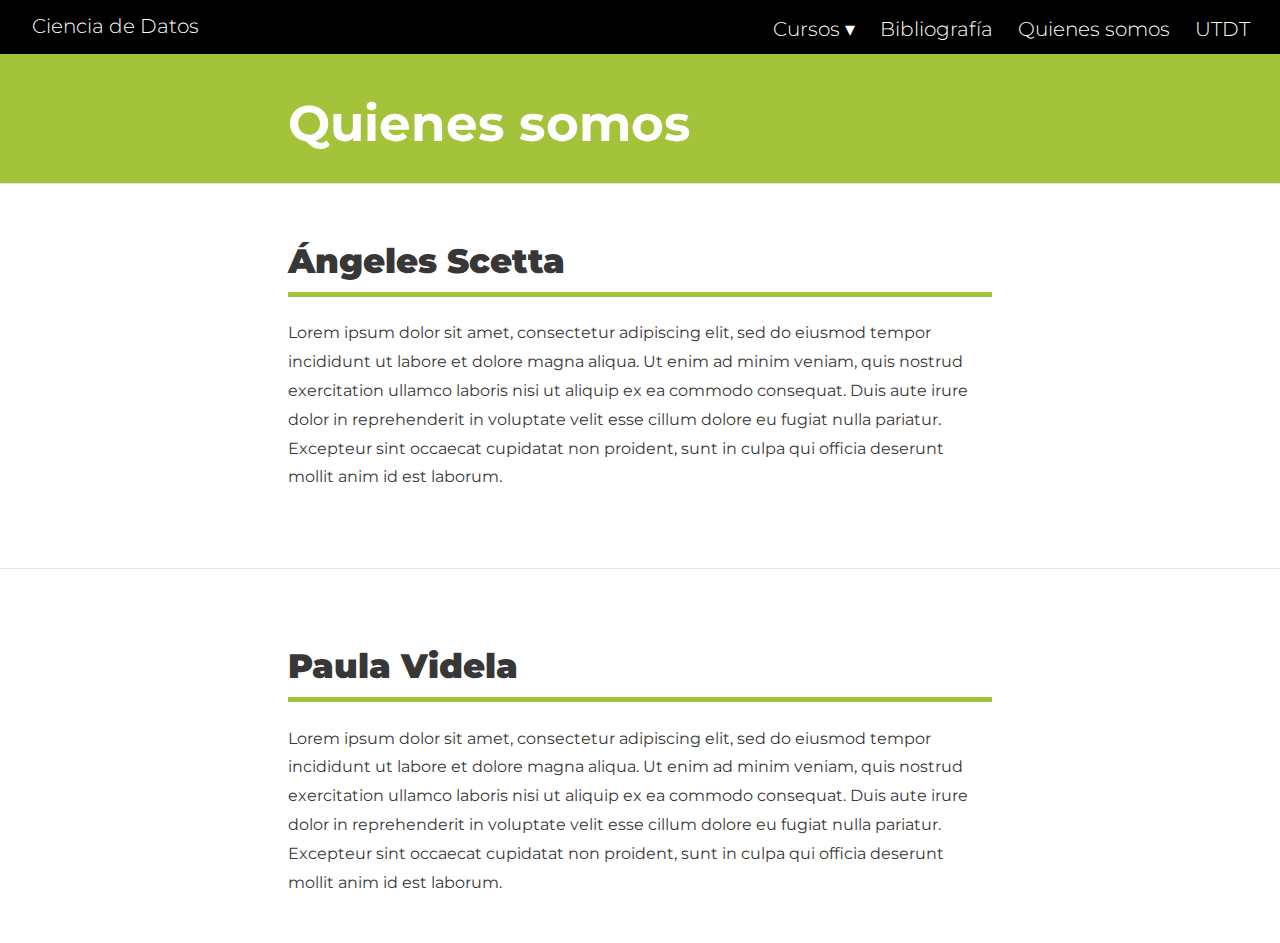
==== commit 97b05bd0: "Merge branch 'main' of https://github.com/paulavidela/utdt_cienciadedatos" ====
--- a/docs/about.html
+++ b/docs/about.html
@@ -2142,7 +2142,11 @@
   }
 
   d-article h1 {
+<<<<<<< HEAD
     font-size: 46px;
+=======
+    font-size: 50px;
+>>>>>>> 9de0656e36515480836992006566f854a23d8b4b
     font-weight: bold;
     border-bottom: 5px solid #A2C33A;
     padding-bottom: 1rem;
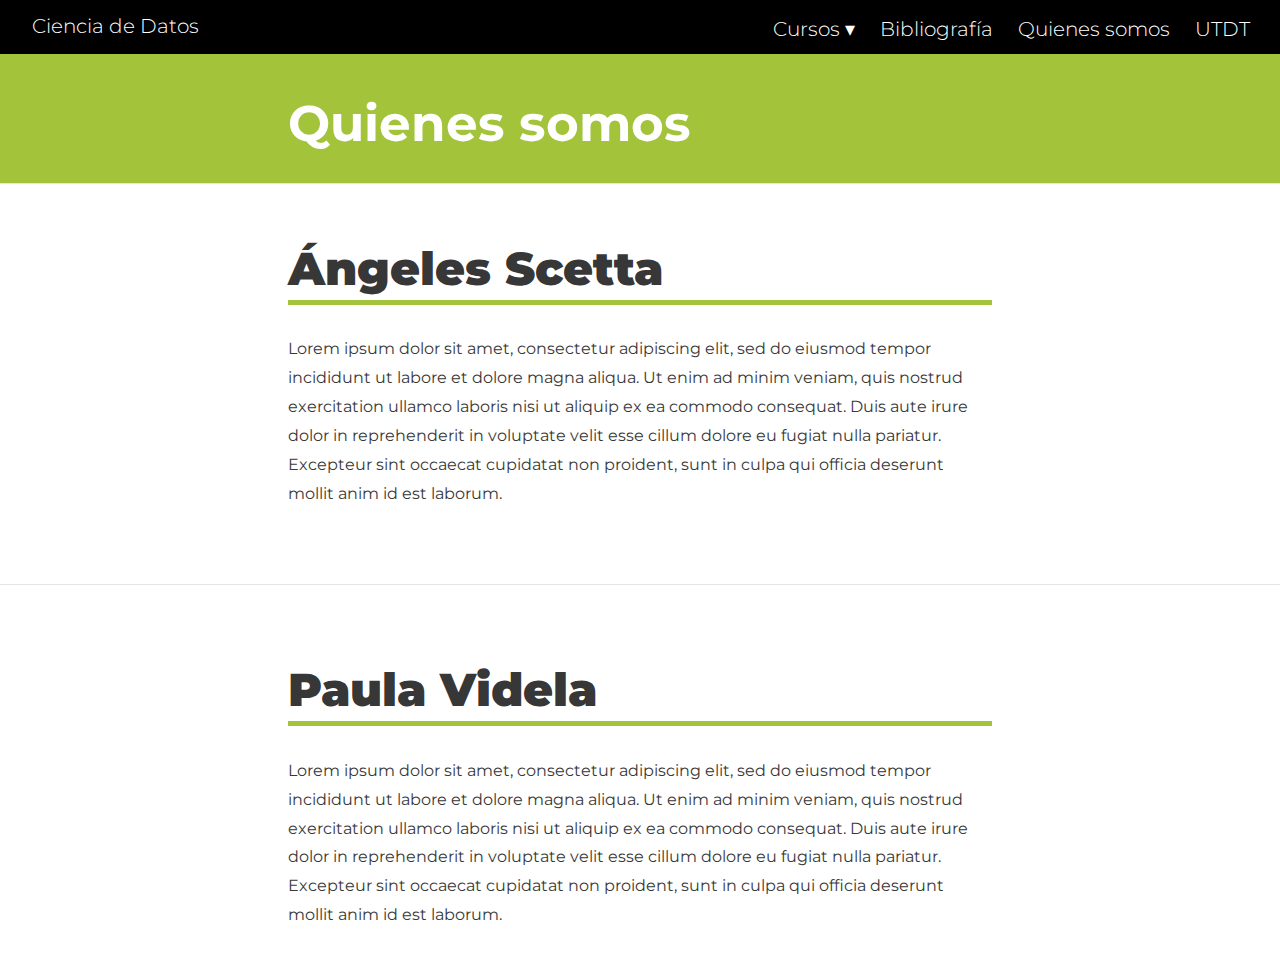
==== commit 92b575e8: "Actualizacion de programa EPP" ====
--- a/docs/about.html
+++ b/docs/about.html
@@ -2142,11 +2142,8 @@
   }
 
   d-article h1 {
-<<<<<<< HEAD
+
     font-size: 46px;
-=======
-    font-size: 50px;
->>>>>>> 9de0656e36515480836992006566f854a23d8b4b
     font-weight: bold;
     border-bottom: 5px solid #A2C33A;
     padding-bottom: 1rem;
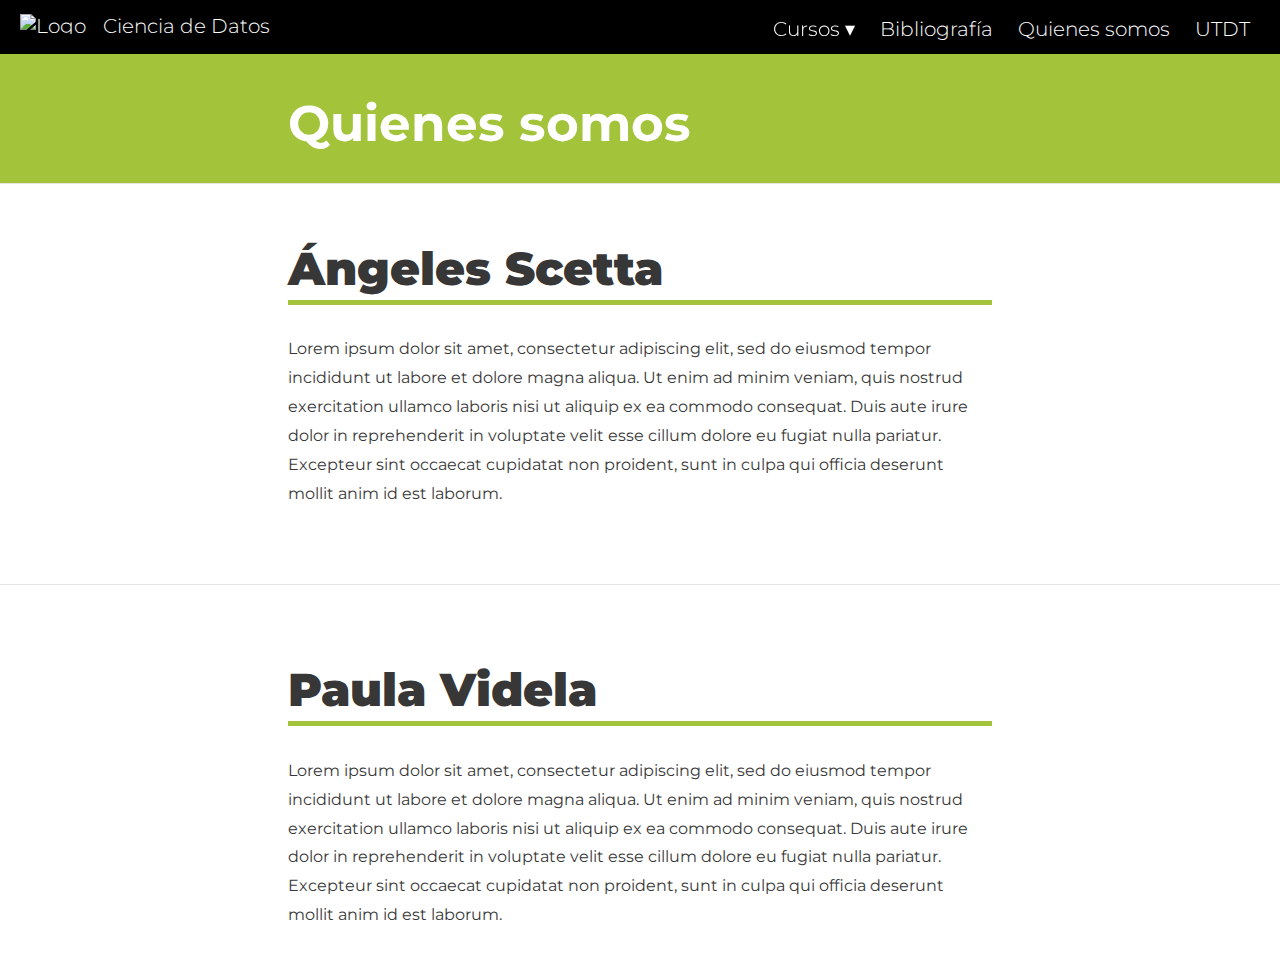
==== commit c7aa353b: "Epp Incorporacion desafios" ====
--- a/docs/about.html
+++ b/docs/about.html
@@ -2365,6 +2365,9 @@
 <header class="header header--fixed" role="banner">
 <nav class="distill-site-nav distill-site-header">
 <div class="nav-left">
+<a class="logo" href="https://www.utdt.edu">
+<img src="https://www.utdt.edu/Images/ui2014/logo.png" alt="Logo"/>
+</a>
 <a href="index.html" class="title">Ciencia de Datos</a>
 </div>
 <div class="nav-right">
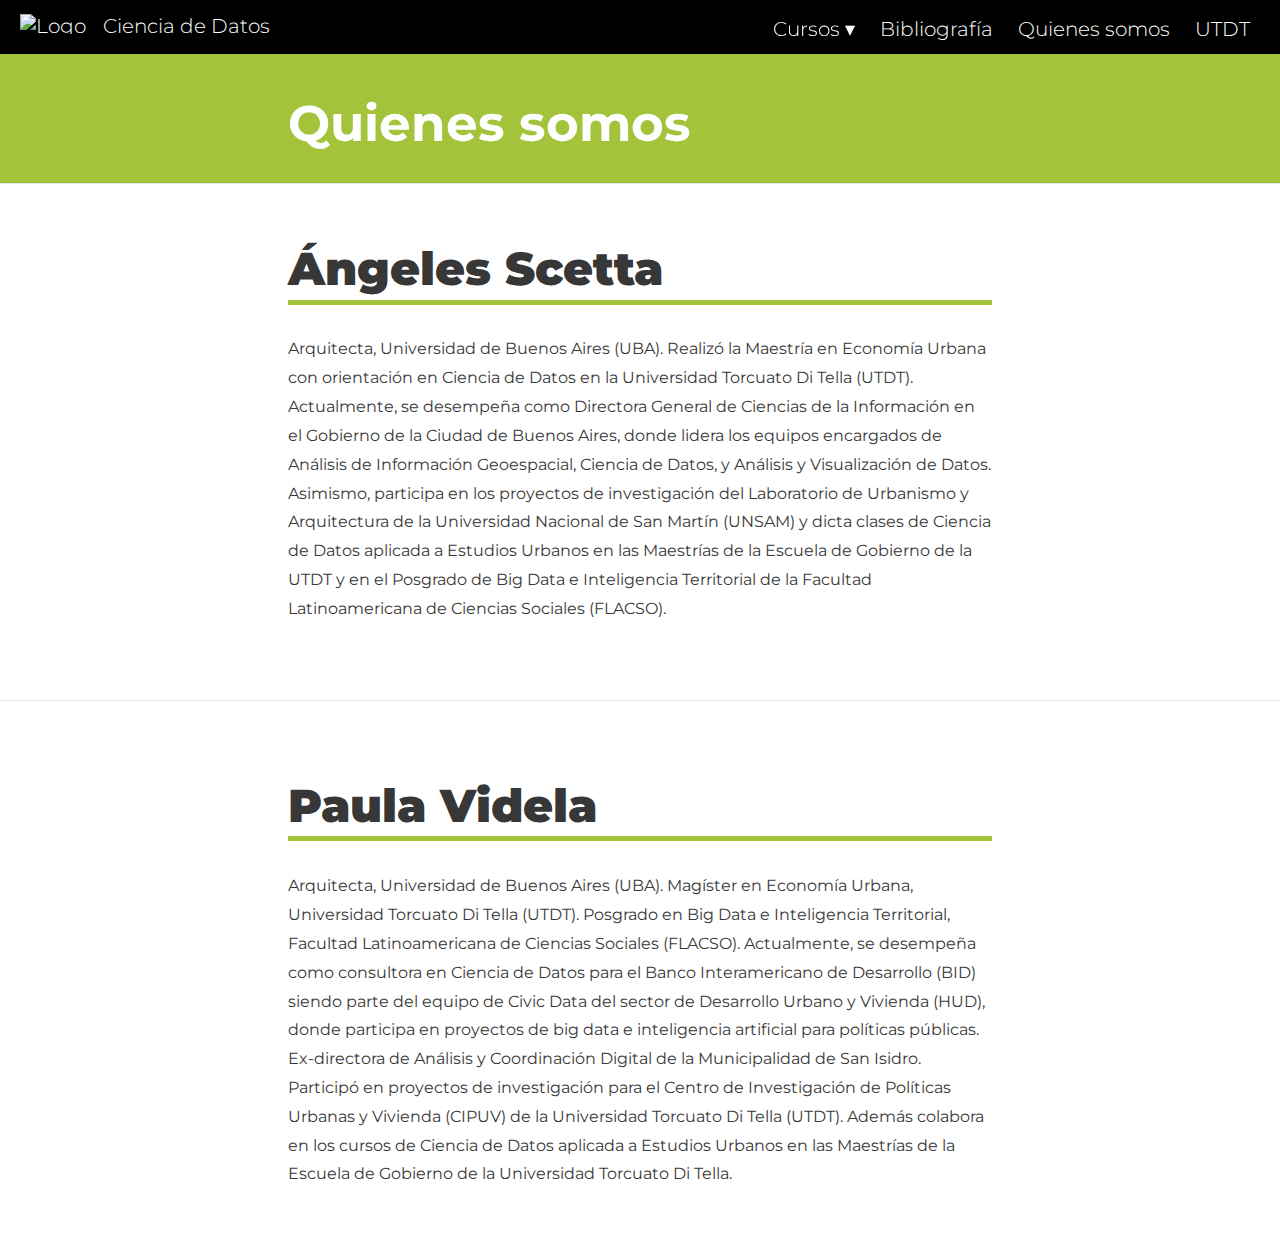
==== commit 0b0bcbf1: "incorporacion bio, modificacion programa y desafios epp" ====
--- a/docs/about.html
+++ b/docs/about.html
@@ -2407,10 +2407,10 @@
 
 <div class="d-article">
 <h1 id="ángeles-scetta"><strong>Ángeles Scetta</strong></h1>
-<p>Lorem ipsum dolor sit amet, consectetur adipiscing elit, sed do eiusmod tempor incididunt ut labore et dolore magna aliqua. Ut enim ad minim veniam, quis nostrud exercitation ullamco laboris nisi ut aliquip ex ea commodo consequat. Duis aute irure dolor in reprehenderit in voluptate velit esse cillum dolore eu fugiat nulla pariatur. Excepteur sint occaecat cupidatat non proident, sunt in culpa qui officia deserunt mollit anim id est laborum.</p>
+<p>Arquitecta, Universidad de Buenos Aires (UBA). Realizó la Maestría en Economía Urbana con orientación en Ciencia de Datos en la Universidad Torcuato Di Tella (UTDT). Actualmente, se desempeña como Directora General de Ciencias de la Información en el Gobierno de la Ciudad de Buenos Aires, donde lidera los equipos encargados de Análisis de Información Geoespacial, Ciencia de Datos, y Análisis y Visualización de Datos. Asimismo, participa en los proyectos de investigación del Laboratorio de Urbanismo y Arquitectura de la Universidad Nacional de San Martín (UNSAM) y dicta clases de Ciencia de Datos aplicada a Estudios Urbanos en las Maestrías de la Escuela de Gobierno de la UTDT y en el Posgrado de Big Data e Inteligencia Territorial de la Facultad Latinoamericana de Ciencias Sociales (FLACSO).</p>
 <hr />
 <h1 id="paula-videla"><strong>Paula Videla</strong></h1>
-<p>Lorem ipsum dolor sit amet, consectetur adipiscing elit, sed do eiusmod tempor incididunt ut labore et dolore magna aliqua. Ut enim ad minim veniam, quis nostrud exercitation ullamco laboris nisi ut aliquip ex ea commodo consequat. Duis aute irure dolor in reprehenderit in voluptate velit esse cillum dolore eu fugiat nulla pariatur. Excepteur sint occaecat cupidatat non proident, sunt in culpa qui officia deserunt mollit anim id est laborum.</p>
+<p>Arquitecta, Universidad de Buenos Aires (UBA). Magíster en Economía Urbana, Universidad Torcuato Di Tella (UTDT). Posgrado en Big Data e Inteligencia Territorial, Facultad Latinoamericana de Ciencias Sociales (FLACSO). Actualmente, se desempeña como consultora en Ciencia de Datos para el Banco Interamericano de Desarrollo (BID) siendo parte del equipo de Civic Data del sector de Desarrollo Urbano y Vivienda (HUD), donde participa en proyectos de big data e inteligencia artificial para políticas públicas. Ex-directora de Análisis y Coordinación Digital de la Municipalidad de San Isidro. Participó en proyectos de investigación para el Centro de Investigación de Políticas Urbanas y Vivienda (CIPUV) de la Universidad Torcuato Di Tella (UTDT). Además colabora en los cursos de Ciencia de Datos aplicada a Estudios Urbanos en las Maestrías de la Escuela de Gobierno de la Universidad Torcuato Di Tella.</p>
 <div class="sourceCode" id="cb1"><pre class="sourceCode r distill-force-highlighting-css"><code class="sourceCode r"></code></pre></div>
 <!--radix_placeholder_article_footer-->
 <!--/radix_placeholder_article_footer-->
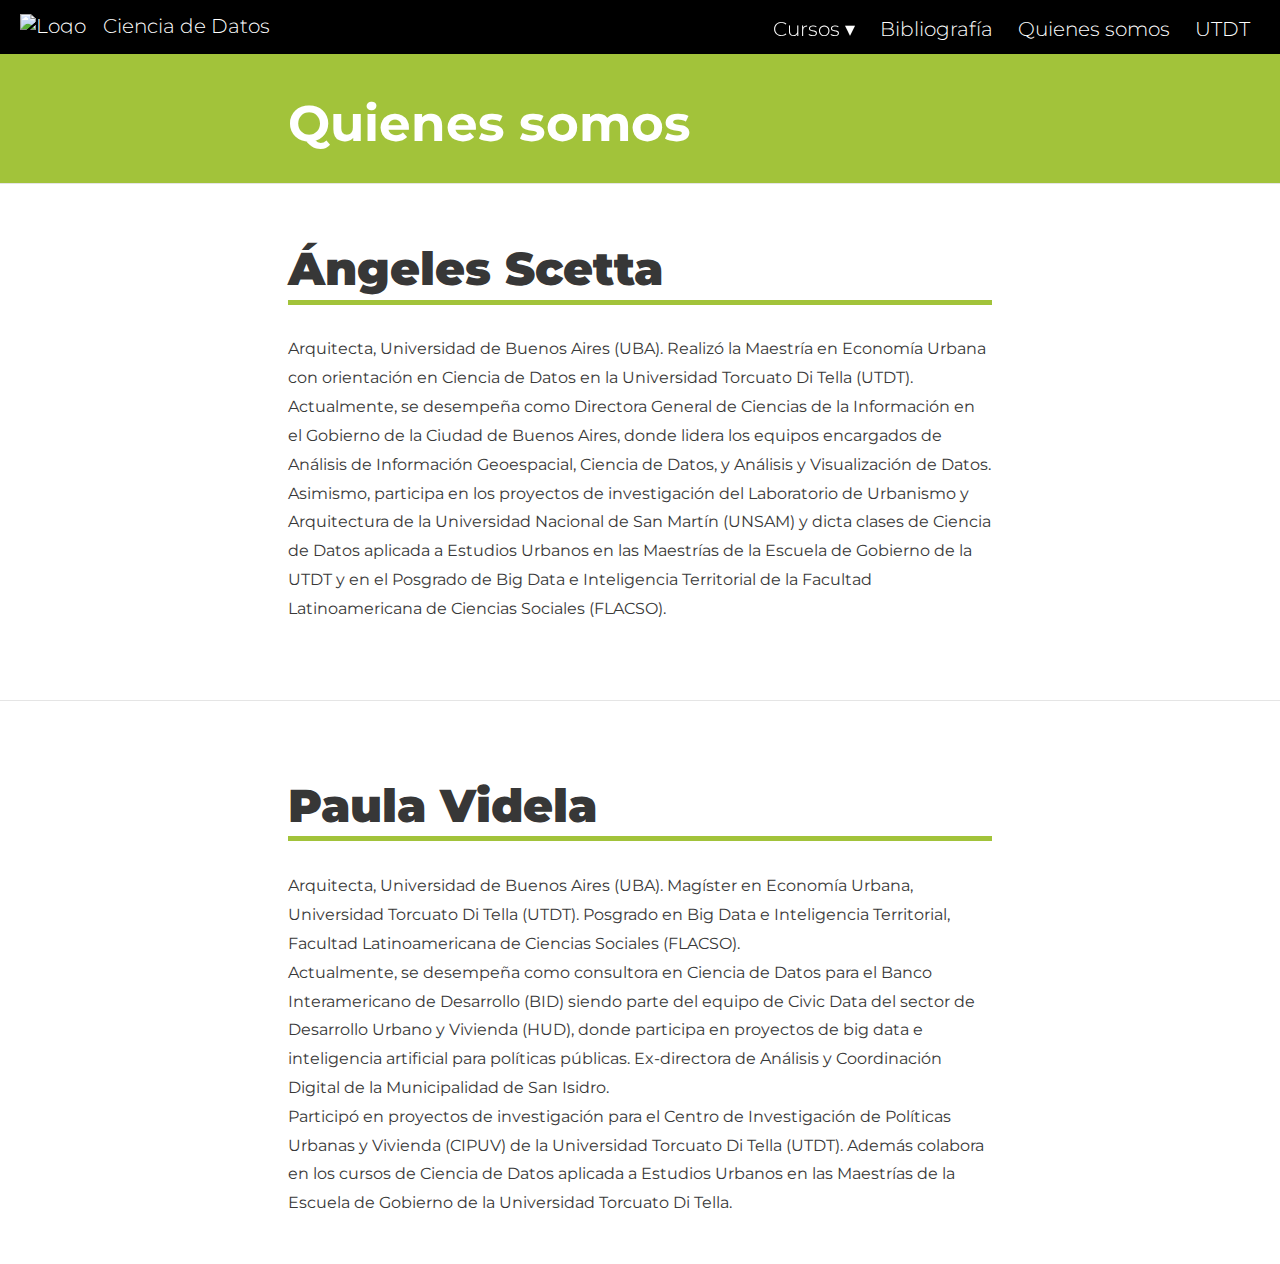
==== commit 9c5b0ea1: "actualizacion epp, fepp y biblio" ====
--- a/docs/about.html
+++ b/docs/about.html
@@ -20,19 +20,19 @@
 
 <style type="text/css">code{white-space: pre;}</style>
 <style type="text/css" data-origin="pandoc">
-pre > code.sourceCode { white-space: pre; position: relative; }
-pre > code.sourceCode > span { display: inline-block; line-height: 1.25; }
-pre > code.sourceCode > span:empty { height: 1.2em; }
+code.sourceCode > span { display: inline-block; line-height: 1.25; }
+code.sourceCode > span { color: inherit; text-decoration: inherit; }
+code.sourceCode > span:empty { height: 1.2em; }
 .sourceCode { overflow: visible; }
-code.sourceCode > span { color: inherit; text-decoration: inherit; }
+code.sourceCode { white-space: pre; position: relative; }
 div.sourceCode { margin: 1em 0; }
 pre.sourceCode { margin: 0; }
 @media screen {
 div.sourceCode { overflow: auto; }
 }
 @media print {
-pre > code.sourceCode { white-space: pre-wrap; }
-pre > code.sourceCode > span { text-indent: -5em; padding-left: 5em; }
+code.sourceCode { white-space: pre-wrap; }
+code.sourceCode > span { text-indent: -5em; padding-left: 5em; }
 }
 pre.numberSource code
   { counter-reset: source-line 0; }
@@ -52,7 +52,7 @@
 div.sourceCode
   {   }
 @media screen {
-pre > code.sourceCode > span > a:first-child::before { text-decoration: underline; }
+code.sourceCode > span > a:first-child::before { text-decoration: underline; }
 }
 code span.al { color: #ad0000; } /* Alert */
 code span.an { color: #5e5e5e; } /* Annotation */
@@ -88,36 +88,36 @@
 
   <!--radix_placeholder_meta_tags-->
   <title>UTDT Ciencia de Datos: Quienes somos</title>
-
-
-
-
+  
+  
+  
+  
   <!--  https://developers.facebook.com/docs/sharing/webmasters#markup -->
   <meta property="og:title" content="UTDT Ciencia de Datos: Quienes somos"/>
   <meta property="og:type" content="article"/>
   <meta property="og:locale" content="en_US"/>
   <meta property="og:site_name" content="UTDT Ciencia de Datos"/>
-
+  
   <!--  https://dev.twitter.com/cards/types/summary -->
   <meta property="twitter:card" content="summary"/>
   <meta property="twitter:title" content="UTDT Ciencia de Datos: Quienes somos"/>
-
+  
   <!--/radix_placeholder_meta_tags-->
   <!--radix_placeholder_rmarkdown_metadata-->
-
+  
   <script type="text/json" id="radix-rmarkdown-metadata">
   {"type":"list","attributes":{"names":{"type":"character","attributes":{},"value":["title"]}},"value":[{"type":"character","attributes":{},"value":["Quienes somos"]}]}
   </script>
   <!--/radix_placeholder_rmarkdown_metadata-->
   <!--radix_placeholder_navigation_in_header-->
   <meta name="distill:offset" content=""/>
-
+  
   <script type="application/javascript">
-
+  
     window.headroom_prevent_pin = false;
-
+  
     window.document.addEventListener("DOMContentLoaded", function (event) {
-
+  
       // initialize headroom for banner
       var header = $('header').get(0);
       var headerHeight = header.offsetHeight;
@@ -134,13 +134,13 @@
       if(window.location.hash)
         headroom.unpin();
       $(header).addClass('headroom--transition');
-
+  
       // offset scroll location for banner on hash change
       // (see: https://github.com/WickyNilliams/headroom.js/issues/38)
       window.addEventListener("hashchange", function(event) {
         window.scrollTo(0, window.pageYOffset - (headerHeight + 25));
       });
-
+  
       // responsive menu
       $('.distill-site-header').each(function(i, val) {
         var topnav = $(this);
@@ -149,7 +149,7 @@
           topnav.toggleClass('responsive');
         });
       });
-
+  
       // nav dropdowns
       $('.nav-dropbtn').click(function(e) {
         $(this).next('.nav-dropdown-content').toggleClass('nav-dropdown-active');
@@ -164,99 +164,99 @@
       });
     });
   </script>
-
+  
   <style type="text/css">
-
+  
   /* Theme (user-documented overrideables for nav appearance) */
-
+  
   .distill-site-nav {
     color: rgba(255, 255, 255, 0.8);
     background-color: #0F2E3D;
     font-size: 15px;
     font-weight: 300;
   }
-
+  
   .distill-site-nav a {
     color: inherit;
     text-decoration: none;
   }
-
+  
   .distill-site-nav a:hover {
     color: white;
   }
-
+  
   @media print {
     .distill-site-nav {
       display: none;
     }
   }
-
+  
   .distill-site-header {
-
-  }
-
+  
+  }
+  
   .distill-site-footer {
-
-  }
-
-
+  
+  }
+  
+  
   /* Site Header */
-
+  
   .distill-site-header {
     width: 100%;
     box-sizing: border-box;
     z-index: 3;
   }
-
+  
   .distill-site-header .nav-left {
     display: inline-block;
     margin-left: 8px;
   }
-
+  
   @media screen and (max-width: 768px) {
     .distill-site-header .nav-left {
       margin-left: 0;
     }
   }
-
-
+  
+  
   .distill-site-header .nav-right {
     float: right;
     margin-right: 8px;
   }
-
+  
   .distill-site-header a,
   .distill-site-header .title {
     display: inline-block;
     text-align: center;
     padding: 14px 10px 14px 10px;
   }
-
+  
   .distill-site-header .title {
     font-size: 18px;
     min-width: 150px;
   }
-
+  
   .distill-site-header .logo {
     padding: 0;
   }
-
+  
   .distill-site-header .logo img {
     display: none;
     max-height: 20px;
     width: auto;
     margin-bottom: -4px;
   }
-
+  
   .distill-site-header .nav-image img {
     max-height: 18px;
     width: auto;
     display: inline-block;
     margin-bottom: -3px;
   }
-
-
-
+  
+  
+  
   @media screen and (min-width: 1000px) {
     .distill-site-header .logo img {
       display: inline-block;
@@ -271,17 +271,17 @@
       padding-left: 12px;
     }
   }
-
-
+  
+  
   .distill-site-header .nav-toggle {
     display: none;
   }
-
+  
   .nav-dropdown {
     display: inline-block;
     position: relative;
   }
-
+  
   .nav-dropdown .nav-dropbtn {
     border: none;
     outline: none;
@@ -295,7 +295,7 @@
     margin-top: 1px;
     z-index: 2;
   }
-
+  
   .nav-dropdown-content {
     display: none;
     position: absolute;
@@ -310,18 +310,18 @@
     padding-top: 4px;
     padding-bottom: 4px;
   }
-
+  
   .nav-dropdown-content hr {
     margin-top: 4px;
     margin-bottom: 4px;
     border: none;
     border-bottom: 1px solid rgba(0, 0, 0, 0.1);
   }
-
+  
   .nav-dropdown-active {
     display: block;
   }
-
+  
   .nav-dropdown-content a, .nav-dropdown-content .nav-dropdown-header {
     color: black;
     padding: 6px 24px;
@@ -329,7 +329,7 @@
     display: block;
     text-align: left;
   }
-
+  
   .nav-dropdown-content .nav-dropdown-header {
     display: block;
     padding: 5px 24px;
@@ -339,21 +339,21 @@
     color: #999999;
     white-space: nowrap;
   }
-
+  
   .nav-dropdown:hover .nav-dropbtn {
     color: white;
   }
-
+  
   .nav-dropdown-content a:hover {
     background-color: #ddd;
     color: black;
   }
-
+  
   .nav-right .nav-dropdown-content {
     margin-left: -45%;
     right: 0;
   }
-
+  
   @media screen and (max-width: 768px) {
     .distill-site-header a, .distill-site-header .nav-dropdown  {display: none;}
     .distill-site-header a.nav-toggle {
@@ -373,8 +373,8 @@
       margin-left: 0;
     }
   }
-
-
+  
+  
   @media screen and (max-width: 768px) {
     .distill-site-header.responsive {position: relative; min-height: 500px; }
     .distill-site-header.responsive a.nav-toggle {
@@ -399,9 +399,9 @@
       text-align: left;
     }
   }
-
+  
   /* Site Footer */
-
+  
   .distill-site-footer {
     width: 100%;
     overflow: hidden;
@@ -412,19 +412,19 @@
     padding-bottom: 30px;
     text-align: center;
   }
-
+  
   /* Headroom */
-
+  
   d-title {
     padding-top: 6rem;
   }
-
+  
   @media print {
     d-title {
       padding-top: 4rem;
     }
   }
-
+  
   .headroom {
     z-index: 1000;
     position: fixed;
@@ -432,36 +432,36 @@
     left: 0;
     right: 0;
   }
-
+  
   .headroom--transition {
     transition: all .4s ease-in-out;
   }
-
+  
   .headroom--unpinned {
     top: -100px;
   }
-
+  
   .headroom--pinned {
     top: 0;
   }
-
+  
   /* adjust viewport for navbar height */
   /* helps vertically center bootstrap (non-distill) content */
   .min-vh-100 {
     min-height: calc(100vh - 100px) !important;
   }
-
+  
   </style>
-
+  
   <script src="site_libs/jquery-3.6.0/jquery-3.6.0.min.js"></script>
   <link href="site_libs/font-awesome-5.1.0/css/all.css" rel="stylesheet"/>
   <link href="site_libs/font-awesome-5.1.0/css/v4-shims.css" rel="stylesheet"/>
   <script src="site_libs/headroom-0.9.4/headroom.min.js"></script>
   <script src="site_libs/autocomplete-0.37.1/autocomplete.min.js"></script>
   <script src="site_libs/fuse-6.4.1/fuse.min.js"></script>
-
+  
   <script type="application/javascript">
-
+  
   function getMeta(metaName) {
     var metas = document.getElementsByTagName('meta');
     for (let i = 0; i < metas.length; i++) {
@@ -471,14 +471,14 @@
     }
     return '';
   }
-
+  
   function offsetURL(url) {
     var offset = getMeta('distill:offset');
     return offset ? offset + '/' + url : url;
   }
-
+  
   function createFuseIndex() {
-
+  
     // create fuse index
     var options = {
       keys: [
@@ -491,7 +491,7 @@
       threshold: 0
     };
     var fuse = new window.Fuse([], options);
-
+  
     // fetch the main search.json
     return fetch(offsetURL('search.json'))
       .then(function(response) {
@@ -521,7 +521,7 @@
               return fuse;
             });
           });
-
+  
         } else {
           return Promise.reject(
             new Error('Unexpected status from search index request: ' +
@@ -530,20 +530,20 @@
         }
       });
   }
-
+  
   window.document.addEventListener("DOMContentLoaded", function (event) {
-
+  
     // get search element (bail if we don't have one)
     var searchEl = window.document.getElementById('distill-search');
     if (!searchEl)
       return;
-
+  
     createFuseIndex()
       .then(function(fuse) {
-
+  
         // make search box visible
         searchEl.classList.remove('hidden');
-
+  
         // initialize autocomplete
         var options = {
           autoselect: true,
@@ -592,19 +592,19 @@
       .catch(function(error) {
         console.log(error);
       });
-
+  
   });
-
+  
   </script>
-
+  
   <style type="text/css">
-
+  
   .nav-search {
     font-size: x-small;
   }
-
+  
   /* Algolioa Autocomplete */
-
+  
   .algolia-autocomplete {
     display: inline-block;
     margin-left: 10px;
@@ -618,8 +618,8 @@
     border: 1px #0F2E3D solid;
     width: 180px;
   }
-
-
+  
+  
   @media screen and (max-width: 768px) {
     .distill-site-nav .algolia-autocomplete {
       display: none;
@@ -635,13 +635,13 @@
       max-height: 400px;
     }
   }
-
+  
   .algolia-autocomplete .aa-input, .algolia-autocomplete .aa-hint {
     width: 90%;
     outline: none;
     border: none;
   }
-
+  
   .algolia-autocomplete .aa-hint {
     color: #999;
   }
@@ -658,30 +658,30 @@
     border: 1px solid #999;
     border-top: none;
   }
-
+  
   .algolia-autocomplete .aa-dropdown-menu .aa-suggestion {
     cursor: pointer;
     padding: 5px 4px;
     border-bottom: 1px solid #eee;
   }
-
+  
   .algolia-autocomplete .aa-dropdown-menu .aa-suggestion:last-of-type {
     border-bottom: none;
     margin-bottom: 2px;
   }
-
+  
   .algolia-autocomplete .aa-dropdown-menu .aa-suggestion .search-item {
     overflow: hidden;
     font-size: 0.8em;
     line-height: 1.4em;
   }
-
+  
   .algolia-autocomplete .aa-dropdown-menu .aa-suggestion .search-item h3 {
     font-size: 1rem;
     margin-block-start: 0;
     margin-block-end: 5px;
   }
-
+  
   .algolia-autocomplete .aa-dropdown-menu .aa-suggestion .search-item-description {
     display: inline-block;
     overflow: hidden;
@@ -689,22 +689,22 @@
     width: 80%;
     margin-right: 4%;
   }
-
+  
   .algolia-autocomplete .aa-dropdown-menu .aa-suggestion .search-item-preview {
     display: inline-block;
     width: 15%;
   }
-
+  
   .algolia-autocomplete .aa-dropdown-menu .aa-suggestion .search-item-preview img {
     height: 3em;
     width: auto;
     display: none;
   }
-
+  
   .algolia-autocomplete .aa-dropdown-menu .aa-suggestion .search-item-preview img[src] {
     display: initial;
   }
-
+  
   .algolia-autocomplete .aa-dropdown-menu .aa-suggestion.aa-cursor {
     background-color: #eee;
   }
@@ -712,47 +712,47 @@
     font-weight: bold;
     font-style: normal;
   }
-
+  
   </style>
-
-
+  
+  
   <!--/radix_placeholder_navigation_in_header-->
   <!--radix_placeholder_distill-->
-
+  
   <style type="text/css">
-
+  
   body {
     background-color: white;
   }
-
+  
   .pandoc-table {
     width: 100%;
   }
-
+  
   .pandoc-table>caption {
     margin-bottom: 10px;
   }
-
+  
   .pandoc-table th:not([align]) {
     text-align: left;
   }
-
+  
   .pagedtable-footer {
     font-size: 15px;
   }
-
+  
   d-byline .byline {
     grid-template-columns: 2fr 2fr;
   }
-
+  
   d-byline .byline h3 {
     margin-block-start: 1.5em;
   }
-
+  
   d-byline .byline .authors-affiliations h3 {
     margin-block-start: 0.5em;
   }
-
+  
   .authors-affiliations .orcid-id {
     width: 16px;
     height:16px;
@@ -761,12 +761,12 @@
     vertical-align: middle;
     padding-bottom: 2px;
   }
-
+  
   d-title .dt-tags {
     margin-top: 1em;
     grid-column: text;
   }
-
+  
   .dt-tags .dt-tag {
     text-decoration: none;
     display: inline-block;
@@ -780,24 +780,24 @@
     text-transform: uppercase;
     font-weight: 500;
   }
-
+  
   d-article table.gt_table td,
   d-article table.gt_table th {
     border-bottom: none;
   }
-
+  
   .html-widget {
     margin-bottom: 2.0em;
   }
-
+  
   .l-screen-inset {
     padding-right: 16px;
   }
-
+  
   .l-screen .caption {
     margin-left: 10px;
   }
-
+  
   .shaded {
     background: rgb(247, 247, 247);
     padding-top: 20px;
@@ -805,75 +805,75 @@
     border-top: 1px solid rgba(0, 0, 0, 0.1);
     border-bottom: 1px solid rgba(0, 0, 0, 0.1);
   }
-
+  
   .shaded .html-widget {
     margin-bottom: 0;
     border: 1px solid rgba(0, 0, 0, 0.1);
   }
-
+  
   .shaded .shaded-content {
     background: white;
   }
-
+  
   .text-output {
     margin-top: 0;
     line-height: 1.5em;
   }
-
+  
   .hidden {
     display: none !important;
   }
-
+  
   d-article {
     padding-top: 2.5rem;
     padding-bottom: 30px;
   }
-
+  
   d-appendix {
     padding-top: 30px;
   }
-
+  
   d-article>p>img {
     width: 100%;
   }
-
+  
   d-article h2 {
     margin: 1rem 0 1.5rem 0;
   }
-
+  
   d-article h3 {
     margin-top: 1.5rem;
   }
-
+  
   d-article iframe {
     border: 1px solid rgba(0, 0, 0, 0.1);
     margin-bottom: 2.0em;
     width: 100%;
   }
-
+  
   /* Tweak code blocks */
-
+  
   d-article div.sourceCode code,
   d-article pre code {
     font-family: Consolas, Monaco, 'Andale Mono', 'Ubuntu Mono', monospace;
   }
-
+  
   d-article pre,
   d-article div.sourceCode,
   d-article div.sourceCode pre {
     overflow: auto;
   }
-
+  
   d-article div.sourceCode {
     background-color: white;
   }
-
+  
   d-article div.sourceCode pre {
     padding-left: 10px;
     font-size: 12px;
     border-left: 2px solid rgba(0,0,0,0.1);
   }
-
+  
   d-article pre {
     font-size: 12px;
     color: black;
@@ -885,50 +885,50 @@
     word-break: normal;
     word-wrap: normal;
     line-height: 1.5;
-
+  
     -moz-tab-size: 4;
     -o-tab-size: 4;
     tab-size: 4;
-
+  
     -webkit-hyphens: none;
     -moz-hyphens: none;
     -ms-hyphens: none;
     hyphens: none;
   }
-
+  
   d-article pre a {
     border-bottom: none;
   }
-
+  
   d-article pre a:hover {
     border-bottom: none;
     text-decoration: underline;
   }
-
+  
   d-article details {
     grid-column: text;
     margin-bottom: 0.8em;
   }
-
+  
   @media(min-width: 768px) {
-
+  
   d-article pre,
   d-article div.sourceCode,
   d-article div.sourceCode pre {
     overflow: visible !important;
   }
-
+  
   d-article div.sourceCode pre {
     padding-left: 18px;
     font-size: 14px;
   }
-
+  
   d-article pre {
     font-size: 14px;
   }
-
-  }
-
+  
+  }
+  
   figure img.external {
     background: white;
     border: 1px solid rgba(0, 0, 0, 0.1);
@@ -936,9 +936,9 @@
     padding: 18px;
     box-sizing: border-box;
   }
-
+  
   /* CSS for d-contents */
-
+  
   .d-contents {
     grid-column: text;
     color: rgba(0,0,0,0.8);
@@ -950,7 +950,7 @@
     padding-left: 0.25em;
     justify-self: start;
   }
-
+  
   @media(min-width: 1000px) {
     .d-contents.d-contents-float {
       height: 0;
@@ -961,82 +961,82 @@
       padding-left: 2em;
     }
   }
-
+  
   .d-contents nav h3 {
     font-size: 18px;
     margin-top: 0;
     margin-bottom: 1em;
   }
-
+  
   .d-contents li {
     list-style-type: none
   }
-
+  
   .d-contents nav > ul {
     padding-left: 0;
   }
-
+  
   .d-contents ul {
     padding-left: 1em
   }
-
+  
   .d-contents nav ul li {
     margin-top: 0.6em;
     margin-bottom: 0.2em;
   }
-
+  
   .d-contents nav a {
     font-size: 13px;
     border-bottom: none;
     text-decoration: none
     color: rgba(0, 0, 0, 0.8);
   }
-
+  
   .d-contents nav a:hover {
     text-decoration: underline solid rgba(0, 0, 0, 0.6)
   }
-
+  
   .d-contents nav > ul > li > a {
     font-weight: 600;
   }
-
+  
   .d-contents nav > ul > li > ul {
     font-weight: inherit;
   }
-
+  
   .d-contents nav > ul > li > ul > li {
     margin-top: 0.2em;
   }
-
-
+  
+  
   .d-contents nav ul {
     margin-top: 0;
     margin-bottom: 0.25em;
   }
-
+  
   .d-article-with-toc h2:nth-child(2) {
     margin-top: 0;
   }
-
-
+  
+  
   /* Figure */
-
+  
   .figure {
     position: relative;
     margin-bottom: 2.5em;
     margin-top: 1.5em;
   }
-
+  
   .figure img {
     width: 100%;
   }
-
+  
   .figure .caption {
     color: rgba(0, 0, 0, 0.6);
     font-size: 12px;
     line-height: 1.5em;
   }
-
+  
   .figure img.external {
     background: white;
     border: 1px solid rgba(0, 0, 0, 0.1);
@@ -1044,42 +1044,42 @@
     padding: 18px;
     box-sizing: border-box;
   }
-
+  
   .figure .caption a {
     color: rgba(0, 0, 0, 0.6);
   }
-
+  
   .figure .caption b,
   .figure .caption strong, {
     font-weight: 600;
     color: rgba(0, 0, 0, 1.0);
   }
-
+  
   /* Citations */
-
+  
   d-article .citation {
     color: inherit;
     cursor: inherit;
   }
-
+  
   div.hanging-indent{
     margin-left: 1em; text-indent: -1em;
   }
-
+  
   /* Citation hover box */
-
+  
   .tippy-box[data-theme~=light-border] {
     background-color: rgba(250, 250, 250, 0.95);
   }
-
+  
   .tippy-content > p {
     margin-bottom: 0;
     padding: 2px;
   }
-
-
+  
+  
   /* Tweak 1000px media break to show more text */
-
+  
   @media(min-width: 1000px) {
     .base-grid,
     distill-header,
@@ -1095,11 +1095,11 @@
       grid-template-columns: [screen-start] 1fr [page-start kicker-start] 80px [middle-start] 50px [text-start kicker-end] 65px 65px 65px 65px 65px 65px 65px 65px [text-end gutter-start] 65px [middle-end] 65px [page-end gutter-end] 1fr [screen-end];
       grid-column-gap: 16px;
     }
-
+  
     .grid {
       grid-column-gap: 16px;
     }
-
+  
     d-article {
       font-size: 1.06rem;
       line-height: 1.7em;
@@ -1108,7 +1108,7 @@
       font-size: 13px;
     }
   }
-
+  
   @media(min-width: 1180px) {
     .base-grid,
     distill-header,
@@ -1124,16 +1124,16 @@
       grid-template-columns: [screen-start] 1fr [page-start kicker-start] 60px [middle-start] 60px [text-start kicker-end] 60px 60px 60px 60px 60px 60px 60px 60px [text-end gutter-start] 60px [middle-end] 60px [page-end gutter-end] 1fr [screen-end];
       grid-column-gap: 32px;
     }
-
+  
     .grid {
       grid-column-gap: 32px;
     }
   }
-
-
+  
+  
   /* Get the citation styles for the appendix (not auto-injected on render since
      we do our own rendering of the citation appendix) */
-
+  
   d-appendix .citation-appendix,
   .d-appendix .citation-appendix {
     font-size: 11px;
@@ -1150,9 +1150,9 @@
     white-space: pre-wrap;
     word-wrap: break-word;
   }
-
+  
   /* Include appendix styles here so they can be overridden */
-
+  
   d-appendix {
     contain: layout style;
     font-size: 0.8em;
@@ -1164,7 +1164,7 @@
     padding-top: 60px;
     padding-bottom: 48px;
   }
-
+  
   d-appendix h3 {
     grid-column: page-start / text-start;
     font-size: 15px;
@@ -1173,59 +1173,59 @@
     margin-bottom: 0;
     color: rgba(0,0,0,0.65);
   }
-
+  
   d-appendix h3 + * {
     margin-top: 1em;
   }
-
+  
   d-appendix ol {
     padding: 0 0 0 15px;
   }
-
+  
   @media (min-width: 768px) {
     d-appendix ol {
       padding: 0 0 0 30px;
       margin-left: -30px;
     }
   }
-
+  
   d-appendix li {
     margin-bottom: 1em;
   }
-
+  
   d-appendix a {
     color: rgba(0, 0, 0, 0.6);
   }
-
+  
   d-appendix > * {
     grid-column: text;
   }
-
+  
   d-appendix > d-footnote-list,
   d-appendix > d-citation-list,
   d-appendix > distill-appendix {
     grid-column: screen;
   }
-
+  
   /* Include footnote styles here so they can be overridden */
-
+  
   d-footnote-list {
     contain: layout style;
   }
-
+  
   d-footnote-list > * {
     grid-column: text;
   }
-
+  
   d-footnote-list a.footnote-backlink {
     color: rgba(0,0,0,0.3);
     padding-left: 0.5em;
   }
-
-
-
+  
+  
+  
   /* Anchor.js */
-
+  
   .anchorjs-link {
     /*transition: all .25s linear; */
     text-decoration: none;
@@ -1236,86 +1236,86 @@
     text-decoration: none;
     border-bottom: none;
   }
-
+  
   /* Social footer */
-
+  
   .social_footer {
     margin-top: 30px;
     margin-bottom: 0;
     color: rgba(0,0,0,0.67);
   }
-
+  
   .disqus-comments {
     margin-right: 30px;
   }
-
+  
   .disqus-comment-count {
     border-bottom: 1px solid rgba(0, 0, 0, 0.4);
     cursor: pointer;
   }
-
+  
   #disqus_thread {
     margin-top: 30px;
   }
-
+  
   .article-sharing a {
     border-bottom: none;
     margin-right: 8px;
   }
-
+  
   .article-sharing a:hover {
     border-bottom: none;
   }
-
+  
   .sidebar-section.subscribe {
     font-size: 12px;
     line-height: 1.6em;
   }
-
+  
   .subscribe p {
     margin-bottom: 0.5em;
   }
-
-
+  
+  
   .article-footer .subscribe {
     font-size: 15px;
     margin-top: 45px;
   }
-
-
+  
+  
   .sidebar-section.custom {
     font-size: 12px;
     line-height: 1.6em;
   }
-
+  
   .custom p {
     margin-bottom: 0.5em;
   }
-
+  
   /* Styles for listing layout (hide title) */
   .layout-listing d-title, .layout-listing .d-title {
     display: none;
   }
-
+  
   /* Styles for posts lists (not auto-injected) */
-
-
+  
+  
   .posts-with-sidebar {
     padding-left: 45px;
     padding-right: 45px;
   }
-
+  
   .posts-list .description h2,
   .posts-list .description p {
     font-family: -apple-system, BlinkMacSystemFont, "Segoe UI", Roboto, Oxygen, Ubuntu, Cantarell, "Fira Sans", "Droid Sans", "Helvetica Neue", Arial, sans-serif;
   }
-
+  
   .posts-list .description h2 {
     font-weight: 700;
     border-bottom: none;
     padding-bottom: 0;
   }
-
+  
   .posts-list h2.post-tag {
     border-bottom: 1px solid rgba(0, 0, 0, 0.2);
     padding-bottom: 12px;
@@ -1324,7 +1324,7 @@
     margin-top: 60px;
     margin-bottom: 24px;
   }
-
+  
   .posts-list .post-preview {
     text-decoration: none;
     overflow: hidden;
@@ -1332,29 +1332,29 @@
     border-bottom: 1px solid rgba(0, 0, 0, 0.1);
     padding: 24px 0;
   }
-
+  
   .post-preview-last {
     border-bottom: none !important;
   }
-
+  
   .posts-list .posts-list-caption {
     grid-column: screen;
     font-weight: 400;
   }
-
+  
   .posts-list .post-preview h2 {
     margin: 0 0 6px 0;
     line-height: 1.2em;
     font-style: normal;
     font-size: 24px;
   }
-
+  
   .posts-list .post-preview p {
     margin: 0 0 12px 0;
     line-height: 1.4em;
     font-size: 16px;
   }
-
+  
   .posts-list .post-preview .thumbnail {
     box-sizing: border-box;
     margin-bottom: 24px;
@@ -1365,32 +1365,32 @@
     width: 100%;
     display: block;
   }
-
+  
   .posts-list .metadata {
     font-size: 12px;
     line-height: 1.4em;
     margin-bottom: 18px;
   }
-
+  
   .posts-list .metadata > * {
     display: inline-block;
   }
-
+  
   .posts-list .metadata .publishedDate {
     margin-right: 2em;
   }
-
+  
   .posts-list .metadata .dt-authors {
     display: block;
     margin-top: 0.3em;
     margin-right: 2em;
   }
-
+  
   .posts-list .dt-tags {
     display: block;
     line-height: 1em;
   }
-
+  
   .posts-list .dt-tags .dt-tag {
     display: inline-block;
     color: rgba(0,0,0,0.6);
@@ -1403,24 +1403,24 @@
     text-transform: uppercase;
     font-weight: 500;
   }
-
+  
   .posts-list img {
     opacity: 1;
   }
-
+  
   .posts-list img[data-src] {
     opacity: 0;
   }
-
+  
   .posts-more {
     clear: both;
   }
-
-
+  
+  
   .posts-sidebar {
     font-size: 16px;
   }
-
+  
   .posts-sidebar h3 {
     font-size: 16px;
     margin-top: 0;
@@ -1428,39 +1428,39 @@
     font-weight: 400;
     text-transform: uppercase;
   }
-
+  
   .sidebar-section {
     margin-bottom: 30px;
   }
-
+  
   .categories ul {
     list-style-type: none;
     margin: 0;
     padding: 0;
   }
-
+  
   .categories li {
     color: rgba(0, 0, 0, 0.8);
     margin-bottom: 0;
   }
-
+  
   .categories li>a {
     border-bottom: none;
   }
-
+  
   .categories li>a:hover {
     border-bottom: 1px solid rgba(0, 0, 0, 0.4);
   }
-
+  
   .categories .active {
     font-weight: 600;
   }
-
+  
   .categories .category-count {
     color: rgba(0, 0, 0, 0.4);
   }
-
-
+  
+  
   @media(min-width: 768px) {
     .posts-list .post-preview h2 {
       font-size: 26px;
@@ -1496,55 +1496,55 @@
       padding-bottom: 24px;
     }
   }
-
-
+  
+  
   /* Improve display for browsers without grid (IE/Edge <= 15) */
-
+  
   .downlevel {
     line-height: 1.6em;
     font-family: -apple-system, BlinkMacSystemFont, "Segoe UI", Roboto, Oxygen, Ubuntu, Cantarell, "Fira Sans", "Droid Sans", "Helvetica Neue", Arial, sans-serif;
     margin: 0;
   }
-
+  
   .downlevel .d-title {
     padding-top: 6rem;
     padding-bottom: 1.5rem;
   }
-
+  
   .downlevel .d-title h1 {
     font-size: 50px;
     font-weight: 700;
     line-height: 1.1em;
     margin: 0 0 0.5rem;
   }
-
+  
   .downlevel .d-title p {
     font-weight: 300;
     font-size: 1.2rem;
     line-height: 1.55em;
     margin-top: 0;
   }
-
+  
   .downlevel .d-byline {
     padding-top: 0.8em;
     padding-bottom: 0.8em;
     font-size: 0.8rem;
     line-height: 1.8em;
   }
-
+  
   .downlevel .section-separator {
     border: none;
     border-top: 1px solid rgba(0, 0, 0, 0.1);
   }
-
+  
   .downlevel .d-article {
     font-size: 1.06rem;
     line-height: 1.7em;
     padding-top: 1rem;
     padding-bottom: 2rem;
   }
-
-
+  
+  
   .downlevel .d-appendix {
     padding-left: 0;
     padding-right: 0;
@@ -1556,11 +1556,11 @@
     padding-top: 40px;
     padding-bottom: 48px;
   }
-
+  
   .downlevel .footnotes ol {
     padding-left: 13px;
   }
-
+  
   .downlevel .base-grid,
   .downlevel .distill-header,
   .downlevel .d-title,
@@ -1577,7 +1577,7 @@
     padding-left: 40px;
     padding-right: 40px;
   }
-
+  
   @media(min-width: 768px) {
     .downlevel .base-grid,
     .downlevel .distill-header,
@@ -1597,14 +1597,14 @@
     max-width: 900px;
   }
   }
-
+  
   .downlevel pre code {
     display: block;
     border-left: 2px solid rgba(0, 0, 0, .1);
     padding: 0 0 0 20px;
     font-size: 14px;
   }
-
+  
   .downlevel code, .downlevel pre {
     color: black;
     background: none;
@@ -1615,27 +1615,27 @@
     word-break: normal;
     word-wrap: normal;
     line-height: 1.5;
-
+  
     -moz-tab-size: 4;
     -o-tab-size: 4;
     tab-size: 4;
-
+  
     -webkit-hyphens: none;
     -moz-hyphens: none;
     -ms-hyphens: none;
     hyphens: none;
   }
-
+  
   .downlevel .posts-list .post-preview {
     color: inherit;
   }
-
-
-
+  
+  
+  
   </style>
-
+  
   <script type="application/javascript">
-
+  
   function is_downlevel_browser() {
     if (bowser.isUnsupportedBrowser({ msie: "12", msedge: "16"},
                                    window.navigator.userAgent)) {
@@ -1644,20 +1644,20 @@
       return window.load_distill_framework === undefined;
     }
   }
-
+  
   // show body when load is complete
   function on_load_complete() {
-
+  
     // add anchors
     if (window.anchors) {
       window.anchors.options.placement = 'left';
       window.anchors.add('d-article > h2, d-article > h3, d-article > h4, d-article > h5');
     }
-
-
+  
+  
     // set body to visible
     document.body.style.visibility = 'visible';
-
+  
     // force redraw for leaflet widgets
     if (window.HTMLWidgets) {
       var maps = window.HTMLWidgets.findAll(".leaflet");
@@ -1670,39 +1670,39 @@
         });
       });
     }
-
+  
     // trigger 'shown' so htmlwidgets resize
     $('d-article').trigger('shown');
   }
-
+  
   function init_distill() {
-
+  
     init_common();
-
+  
     // create front matter
     var front_matter = $('<d-front-matter></d-front-matter>');
     $('#distill-front-matter').wrap(front_matter);
-
+  
     // create d-title
     $('.d-title').changeElementType('d-title');
-
+  
     // create d-byline
     var byline = $('<d-byline></d-byline>');
     $('.d-byline').replaceWith(byline);
-
+  
     // create d-article
     var article = $('<d-article></d-article>');
     $('.d-article').wrap(article).children().unwrap();
-
+  
     // move posts container into article
     $('.posts-container').appendTo($('d-article'));
-
+  
     // create d-appendix
     $('.d-appendix').changeElementType('d-appendix');
-
+  
     // flag indicating that we have appendix items
     var appendix = $('.appendix-bottom').children('h3').length > 0;
-
+  
     // replace footnotes with <d-footnote>
     $('.footnote-ref').each(function(i, val) {
       appendix = true;
@@ -1718,10 +1718,10 @@
     });
     // remove footnotes
     $('.footnotes').remove();
-
+  
     // move refs into #references-listing
     $('#references-listing').replaceWith($('#refs'));
-
+  
     $('h1.appendix, h2.appendix').each(function(i, val) {
       $(this).changeElementType('h3');
     });
@@ -1731,16 +1731,16 @@
       appendix = true;
       $(this).nextUntil($('h1, h2, h3')).addBack().appendTo($('d-appendix'));
     });
-
+  
     // show d-appendix if we have appendix content
     $("d-appendix").css('display', appendix ? 'grid' : 'none');
-
+  
     // localize layout chunks to just output
     $('.layout-chunk').each(function(i, val) {
-
+  
       // capture layout
       var layout = $(this).attr('data-layout');
-
+  
       // apply layout to markdown level block elements
       var elements = $(this).children().not('details, div.sourceCode, pre, script');
       elements.each(function(i, el) {
@@ -1753,40 +1753,40 @@
           $(this).wrap(layout_div);
         }
       });
-
-
+  
+  
       // unwrap the layout-chunk div
       $(this).children().unwrap();
     });
-
+  
     // remove code block used to force  highlighting css
     $('.distill-force-highlighting-css').parent().remove();
-
+  
     // remove empty line numbers inserted by pandoc when using a
     // custom syntax highlighting theme
     $('code.sourceCode a:empty').remove();
-
+  
     // load distill framework
     load_distill_framework();
-
+  
     // wait for window.distillRunlevel == 4 to do post processing
     function distill_post_process() {
-
+  
       if (!window.distillRunlevel || window.distillRunlevel < 4)
         return;
-
+  
       // hide author/affiliations entirely if we have no authors
       var front_matter = JSON.parse($("#distill-front-matter").html());
       var have_authors = front_matter.authors && front_matter.authors.length > 0;
       if (!have_authors)
         $('d-byline').addClass('hidden');
-
+  
       // article with toc class
       $('.d-contents').parent().addClass('d-article-with-toc');
-
+  
       // strip links that point to #
       $('.authors-affiliations').find('a[href="#"]').removeAttr('href');
-
+  
       // add orcid ids
       $('.authors-affiliations').find('.author').each(function(i, el) {
         var orcid_id = front_matter.authors[i].orcidID;
@@ -1801,12 +1801,12 @@
           $(this).append(a);
         }
       });
-
+  
       // hide elements of author/affiliations grid that have no value
       function hide_byline_column(caption) {
         $('d-byline').find('h3:contains("' + caption + '")').parent().css('visibility', 'hidden');
       }
-
+  
       // affiliations
       var have_affiliations = false;
       for (var i = 0; i<front_matter.authors.length; ++i) {
@@ -1818,11 +1818,11 @@
       }
       if (!have_affiliations)
         $('d-byline').find('h3:contains("Affiliations")').css('visibility', 'hidden');
-
+  
       // published date
       if (!front_matter.publishedDate)
         hide_byline_column("Published");
-
+  
       // document object identifier
       var doi = $('d-byline').find('h3:contains("DOI")');
       var doi_p = doi.next().empty();
@@ -1842,22 +1842,22 @@
            .html(front_matter.doi)
            .appendTo(doi_p);
       }
-
+  
        // change plural form of authors/affiliations
       if (front_matter.authors.length === 1) {
         var grid = $('.authors-affiliations');
         grid.children('h3:contains("Authors")').text('Author');
         grid.children('h3:contains("Affiliations")').text('Affiliation');
       }
-
+  
       // remove d-appendix and d-footnote-list local styles
       $('d-appendix > style:first-child').remove();
       $('d-footnote-list > style:first-child').remove();
-
+  
       // move appendix-bottom entries to the bottom
       $('.appendix-bottom').appendTo('d-appendix').children().unwrap();
       $('.appendix-bottom').remove();
-
+  
       // hoverable references
       $('span.citation[data-cites]').each(function() {
         var refs = $(this).attr('data-cites').split(" ");
@@ -1874,39 +1874,39 @@
           placement: 'bottom-start'
         });
       });
-
+  
       // clear polling timer
       clearInterval(tid);
-
+  
       // show body now that everything is ready
       on_load_complete();
     }
-
+  
     var tid = setInterval(distill_post_process, 50);
     distill_post_process();
-
-  }
-
+  
+  }
+  
   function init_downlevel() {
-
+  
     init_common();
-
+  
      // insert hr after d-title
     $('.d-title').after($('<hr class="section-separator"/>'));
-
+  
     // check if we have authors
     var front_matter = JSON.parse($("#distill-front-matter").html());
     var have_authors = front_matter.authors && front_matter.authors.length > 0;
-
+  
     // manage byline/border
     if (!have_authors)
       $('.d-byline').remove();
     $('.d-byline').after($('<hr class="section-separator"/>'));
     $('.d-byline a').remove();
-
+  
     // remove toc
     $('.d-contents').remove();
-
+  
     // move appendix elements
     $('h1.appendix, h2.appendix').each(function(i, val) {
       $(this).changeElementType('h3');
@@ -1914,62 +1914,62 @@
     $('h3.appendix').each(function(i, val) {
       $(this).nextUntil($('h1, h2, h3')).addBack().appendTo($('.d-appendix'));
     });
-
-
+  
+  
     // inject headers into references and footnotes
     var refs_header = $('<h3></h3>');
     refs_header.text('References');
     $('#refs').prepend(refs_header);
-
+  
     var footnotes_header = $('<h3></h3');
     footnotes_header.text('Footnotes');
     $('.footnotes').children('hr').first().replaceWith(footnotes_header);
-
+  
     // move appendix-bottom entries to the bottom
     $('.appendix-bottom').appendTo('.d-appendix').children().unwrap();
     $('.appendix-bottom').remove();
-
+  
     // remove appendix if it's empty
     if ($('.d-appendix').children().length === 0)
       $('.d-appendix').remove();
-
+  
     // prepend separator above appendix
     $('.d-appendix').before($('<hr class="section-separator" style="clear: both"/>'));
-
+  
     // trim code
     $('pre>code').each(function(i, val) {
       $(this).html($.trim($(this).html()));
     });
-
+  
     // move posts-container right before article
     $('.posts-container').insertBefore($('.d-article'));
-
+  
     $('body').addClass('downlevel');
-
+  
     on_load_complete();
   }
-
-
+  
+  
   function init_common() {
-
+  
     // jquery plugin to change element types
     (function($) {
       $.fn.changeElementType = function(newType) {
         var attrs = {};
-
+  
         $.each(this[0].attributes, function(idx, attr) {
           attrs[attr.nodeName] = attr.nodeValue;
         });
-
+  
         this.replaceWith(function() {
           return $("<" + newType + "/>", attrs).append($(this).contents());
         });
       };
     })(jQuery);
-
+  
     // prevent underline for linked images
     $('a > img').parent().css({'border-bottom' : 'none'});
-
+  
     // mark non-body figures created by knitr chunks as 100% width
     $('.layout-chunk').each(function(i, val) {
       var figures = $(this).find('img, .html-widget');
@@ -1981,35 +1981,35 @@
           var fig = $(this);
           fig.css('width', fig.attr('width') + 'px');
         });
-
+  
       }
     });
-
+  
     // auto-append index.html to post-preview links in file: protocol
     // and in rstudio ide preview
     $('.post-preview').each(function(i, val) {
       if (window.location.protocol === "file:")
         $(this).attr('href', $(this).attr('href') + "index.html");
     });
-
+  
     // get rid of index.html references in header
     if (window.location.protocol !== "file:") {
       $('.distill-site-header a[href]').each(function(i,val) {
         $(this).attr('href', $(this).attr('href').replace("index.html", "./"));
       });
     }
-
+  
     // add class to pandoc style tables
     $('tr.header').parent('thead').parent('table').addClass('pandoc-table');
     $('.kable-table').children('table').addClass('pandoc-table');
-
+  
     // add figcaption style to table captions
     $('caption').parent('table').addClass("figcaption");
-
+  
     // initialize posts list
     if (window.init_posts_list)
       window.init_posts_list();
-
+  
     // implmement disqus comment link
     $('.disqus-comment-count').click(function() {
       window.headroom_prevent_pin = true;
@@ -2023,31 +2023,31 @@
       }
     });
   }
-
+  
   document.addEventListener('DOMContentLoaded', function() {
     if (is_downlevel_browser())
       init_downlevel();
     else
       window.addEventListener('WebComponentsReady', init_distill);
   });
-
+  
   </script>
-
+  
   <style type="text/css">
   /* base variables */
-
+  
   /* Edit the CSS properties in this file to create a custom
      Distill theme. Only edit values in the right column
      for each row; values shown are the CSS defaults.
      To return any property to the default,
      you may set its value to: unset
      All rows must end with a semi-colon.                      */
-
+  
   /* Optional: embed custom fonts here with `@import`          */
   /* This must remain at the top of this file.                 */
-
-
-
+  
+  
+  
   html {
     /*-- Main font sizes --*/
     --title-size:      50px;
@@ -2067,7 +2067,7 @@
     --body-font:       sans-serif;
     --navbar-font:     sans-serif;  /* websites + blogs only */
   }
-
+  
   /*-- ARTICLE METADATA --*/
   d-byline {
     --heading-size:    0.6rem;
@@ -2075,13 +2075,13 @@
     --body-size:       0.8rem;
     --body-color:      rgba(0, 0, 0, 0.8);
   }
-
+  
   /*-- ARTICLE TABLE OF CONTENTS --*/
   .d-contents {
     --heading-size:    18px;
     --contents-size:   13px;
   }
-
+  
   /*-- ARTICLE APPENDIX --*/
   d-appendix {
     --heading-size:    15px;
@@ -2089,10 +2089,10 @@
     --text-size:       0.8em;
     --text-color:      rgba(0, 0, 0, 0.5);
   }
-
+  
   /*-- WEBSITE HEADER + FOOTER --*/
   /* These properties only apply to Distill sites and blogs  */
-
+  
   .distill-site-header {
     --title-size:       18px;
     --text-color:       rgba(255, 255, 255, 0.8);
@@ -2100,28 +2100,28 @@
     --hover-color:      white;
     --bkgd-color:       #0F2E3D;
   }
-
+  
   .distill-site-footer {
     --text-color:       rgba(255, 255, 255, 0.8);
     --text-size:        15px;
     --hover-color:      white;
     --bkgd-color:       #0F2E3D;
   }
-
+  
   /*-- Additional custom styles --*/
   /* Add any additional CSS rules below                      */
   </style>
   <style type="text/css">@import url('https://fonts.googleapis.com/css2?family=Montserrat');
-
+  
   html {
-
+  
     --title-size:      50px;
     --body-size:       1.0rem;                     
     --code-size:       0.9rem;                     
     --aside-size:      12px;
     --fig-cap-size:    13px;
     /*-- Main font colors --*/
-
+  
     --heading-color:   rgba(255, 255, 255, 0.8);
     --body-color:      #383838;                    
     --aside-color:     rgba(0, 0, 0, 0.6);
@@ -2132,95 +2132,95 @@
     --body-font:       'Montserrat', sans-serif;         
     --navbar-font:     'Montserrat', sans-serif;   
   }
-
-
-
+  
+  
+  
   d-title {
     background: #A2C33A;
     font-weight: 800;
     color: #ffffff;
   }
-
+  
   d-article h1 {
-
+  
     font-size: 46px;
     font-weight: bold;
     border-bottom: 5px solid #A2C33A;
     padding-bottom: 1rem;
   }
-
+  
   .d-title h1 {
     color: #ffffff;
   }
-
-
+  
+  
   .distill-site-header {
     --title-size:       20px;                      
     --text-color:       #FFFFFF;                   
     --text-size:        20px;                      
     --hover-color:      #383838;                  
     --bkgd-color:       #000000; 
-
-  }
-
-
-
+  
+  }
+  
+  
+  
   .distill-site-nav a:hover {
     color: #000000 !important;
     font-style: "bold";
     background: #A2C33A;
   }
-
-
+  
+  
   .nav-dropdown button:hover {
     color: #000000 !important;
     font-style: "bold";
     background: #A2C33A;
   }
-
-
+  
+  
   .d-contents h3 {
     visibility: hidden;
   }</style>
   <style type="text/css">
   /* base style */
-
+  
   /* FONT FAMILIES */
-
+  
   :root {
     --heading-default: -apple-system, BlinkMacSystemFont, "Segoe UI", Roboto, Oxygen, Ubuntu, Cantarell, "Fira Sans", "Droid Sans", "Helvetica Neue", Arial, sans-serif;
     --mono-default: Consolas, Monaco, 'Andale Mono', 'Ubuntu Mono', monospace;
     --body-default: -apple-system, BlinkMacSystemFont, "Segoe UI", Roboto, Oxygen, Ubuntu, Cantarell, "Fira Sans", "Droid Sans", "Helvetica Neue", Arial, sans-serif;
   }
-
+  
   body,
   .posts-list .post-preview p,
   .posts-list .description p {
     font-family: var(--body-font), var(--body-default);
   }
-
+  
   h1, h2, h3, h4, h5, h6,
   .posts-list .post-preview h2,
   .posts-list .description h2 {
     font-family: var(--heading-font), var(--heading-default);
   }
-
+  
   d-article div.sourceCode code,
   d-article pre code {
     font-family: var(--mono-font), var(--mono-default);
   }
-
-
+  
+  
   /*-- TITLE --*/
   d-title h1,
   .posts-list > h1 {
     color: var(--title-color, black);
   }
-
+  
   d-title h1 {
     font-size: var(--title-size, 50px);
   }
-
+  
   /*-- HEADERS --*/
   d-article h1,
   d-article h2,
@@ -2230,7 +2230,7 @@
   d-article h6 {
     color: var(--header-color, rgba(0, 0, 0, 0.8));
   }
-
+  
   /*-- BODY --*/
   d-article > p,  /* only text inside of <p> tags */
   d-article > ul, /* lists */
@@ -2238,20 +2238,20 @@
     color: var(--body-color, rgba(0, 0, 0, 0.8));
     font-size: var(--body-size, 1.06rem);
   }
-
-
+  
+  
   /*-- CODE --*/
   d-article div.sourceCode code,
   d-article pre code {
     font-size: var(--code-size, 14px);
   }
-
+  
   /*-- ASIDE --*/
   d-article aside {
     font-size: var(--aside-size, 12px);
     color: var(--aside-color, rgba(0, 0, 0, 0.6));
   }
-
+  
   /*-- FIGURE CAPTIONS --*/
   figure .caption,
   figure figcaption,
@@ -2259,85 +2259,84 @@
     font-size: var(--fig-cap-size, 13px);
     color: var(--fig-cap-color, rgba(0, 0, 0, 0.6));
   }
-
+  
   /*-- METADATA --*/
   d-byline h3 {
     font-size: var(--heading-size, 0.6rem);
     color: var(--heading-color, rgba(0, 0, 0, 0.5));
   }
-
+  
   d-byline {
     font-size: var(--body-size, 0.8rem);
     color: var(--body-color, rgba(0, 0, 0, 0.8));
   }
-
+  
   d-byline a,
   d-article d-byline a {
     color: var(--body-color, rgba(0, 0, 0, 0.8));
   }
-
+  
   /*-- TABLE OF CONTENTS --*/
   .d-contents nav h3 {
     font-size: var(--heading-size, 18px);
   }
-
+  
   .d-contents nav a {
     font-size: var(--contents-size, 13px);
   }
-
+  
   /*-- APPENDIX --*/
   d-appendix h3 {
     font-size: var(--heading-size, 15px);
     color: var(--heading-color, rgba(0, 0, 0, 0.65));
   }
-
+  
   d-appendix {
     font-size: var(--text-size, 0.8em);
     color: var(--text-color, rgba(0, 0, 0, 0.5));
   }
-
+  
   d-appendix d-footnote-list a.footnote-backlink {
     color: var(--text-color, rgba(0, 0, 0, 0.5));
   }
-
+  
   /*-- WEBSITE HEADER + FOOTER --*/
   .distill-site-header .title {
     font-size: var(--title-size, 18px);
     font-family: var(--navbar-font), var(--heading-default);
   }
-
+  
   .distill-site-header a,
   .nav-dropdown .nav-dropbtn {
     font-family: var(--navbar-font), var(--heading-default);
   }
-
+  
   .nav-dropdown .nav-dropbtn {
     color: var(--text-color, rgba(255, 255, 255, 0.8));
     font-size: var(--text-size, 15px);
   }
-
+  
   .distill-site-header a:hover,
   .nav-dropdown:hover .nav-dropbtn {
     color: var(--hover-color, white);
   }
-
+  
   .distill-site-header {
     font-size: var(--text-size, 15px);
     color: var(--text-color, rgba(255, 255, 255, 0.8));
     background-color: var(--bkgd-color, #0F2E3D);
   }
-
+  
   .distill-site-footer {
     font-size: var(--text-size, 15px);
     color: var(--text-color, rgba(255, 255, 255, 0.8));
     background-color: var(--bkgd-color, #0F2E3D);
   }
-
+  
   .distill-site-footer a:hover {
     color: var(--hover-color, white);
   }</style>
   <!--/radix_placeholder_distill-->
-  <script src="site_libs/header-attrs-2.11/header-attrs.js"></script>
   <script src="site_libs/popper-2.6.0/popper.min.js"></script>
   <link href="site_libs/tippy-6.2.7/tippy.css" rel="stylesheet" />
   <link href="site_libs/tippy-6.2.7/tippy-light-border.css" rel="stylesheet" />
@@ -2378,15 +2377,16 @@
 <span class="down-arrow">&#x25BE;</span>
 </button>
 <div class="nav-dropdown-content">
-<a href="index.html">FEPP - Introducción a la ciencia de datos</a>
-<a href="index.html">FEPP - Ciencia de datos para ciudades</a>
+<a href="fepp-cdc1.html">FEPP - Introducción a la ciencia de datos</a>
+<a href="fepp-cdc2.html">FEPP - Ciencia de datos para ciudades</a>
 <a href="epp-taller.html">EPP - Taller de Ciencia de datos</a>
 <a href="index.html">MEU - Ciencia de datos I</a>
 <a href="index.html">MEU - Ciencia de datos II</a>
 <a href="index.html">MPP - Ciencia de datos</a>
+<a href="index.html">MPP - Instrumentos de análisis territorial</a>
 </div>
 </div>
-<a href="index.html">Bibliografía</a>
+<a href="bibliografia.html">Bibliografía</a>
 <a href="about.html">Quienes somos</a>
 <a href="https://www.utdt.edu/ver_contenido.php?id_contenido=101&amp;id_item_menu=432">UTDT</a>
 <a href="javascript:void(0);" class="nav-toggle">&#9776;</a>
@@ -2407,10 +2407,14 @@
 
 <div class="d-article">
 <h1 id="ángeles-scetta"><strong>Ángeles Scetta</strong></h1>
-<p>Arquitecta, Universidad de Buenos Aires (UBA). Realizó la Maestría en Economía Urbana con orientación en Ciencia de Datos en la Universidad Torcuato Di Tella (UTDT). Actualmente, se desempeña como Directora General de Ciencias de la Información en el Gobierno de la Ciudad de Buenos Aires, donde lidera los equipos encargados de Análisis de Información Geoespacial, Ciencia de Datos, y Análisis y Visualización de Datos. Asimismo, participa en los proyectos de investigación del Laboratorio de Urbanismo y Arquitectura de la Universidad Nacional de San Martín (UNSAM) y dicta clases de Ciencia de Datos aplicada a Estudios Urbanos en las Maestrías de la Escuela de Gobierno de la UTDT y en el Posgrado de Big Data e Inteligencia Territorial de la Facultad Latinoamericana de Ciencias Sociales (FLACSO).</p>
+<p>Arquitecta, Universidad de Buenos Aires (UBA). Realizó la Maestría en Economía Urbana con orientación en Ciencia de Datos en la Universidad Torcuato Di Tella (UTDT).<br />
+Actualmente, se desempeña como Directora General de Ciencias de la Información en el Gobierno de la Ciudad de Buenos Aires, donde lidera los equipos encargados de Análisis de Información Geoespacial, Ciencia de Datos, y Análisis y Visualización de Datos.<br />
+Asimismo, participa en los proyectos de investigación del Laboratorio de Urbanismo y Arquitectura de la Universidad Nacional de San Martín (UNSAM) y dicta clases de Ciencia de Datos aplicada a Estudios Urbanos en las Maestrías de la Escuela de Gobierno de la UTDT y en el Posgrado de Big Data e Inteligencia Territorial de la Facultad Latinoamericana de Ciencias Sociales (FLACSO).</p>
 <hr />
 <h1 id="paula-videla"><strong>Paula Videla</strong></h1>
-<p>Arquitecta, Universidad de Buenos Aires (UBA). Magíster en Economía Urbana, Universidad Torcuato Di Tella (UTDT). Posgrado en Big Data e Inteligencia Territorial, Facultad Latinoamericana de Ciencias Sociales (FLACSO). Actualmente, se desempeña como consultora en Ciencia de Datos para el Banco Interamericano de Desarrollo (BID) siendo parte del equipo de Civic Data del sector de Desarrollo Urbano y Vivienda (HUD), donde participa en proyectos de big data e inteligencia artificial para políticas públicas. Ex-directora de Análisis y Coordinación Digital de la Municipalidad de San Isidro. Participó en proyectos de investigación para el Centro de Investigación de Políticas Urbanas y Vivienda (CIPUV) de la Universidad Torcuato Di Tella (UTDT). Además colabora en los cursos de Ciencia de Datos aplicada a Estudios Urbanos en las Maestrías de la Escuela de Gobierno de la Universidad Torcuato Di Tella.</p>
+<p>Arquitecta, Universidad de Buenos Aires (UBA). Magíster en Economía Urbana, Universidad Torcuato Di Tella (UTDT). Posgrado en Big Data e Inteligencia Territorial, Facultad Latinoamericana de Ciencias Sociales (FLACSO).<br />
+Actualmente, se desempeña como consultora en Ciencia de Datos para el Banco Interamericano de Desarrollo (BID) siendo parte del equipo de Civic Data del sector de Desarrollo Urbano y Vivienda (HUD), donde participa en proyectos de big data e inteligencia artificial para políticas públicas. Ex-directora de Análisis y Coordinación Digital de la Municipalidad de San Isidro.<br />
+Participó en proyectos de investigación para el Centro de Investigación de Políticas Urbanas y Vivienda (CIPUV) de la Universidad Torcuato Di Tella (UTDT). Además colabora en los cursos de Ciencia de Datos aplicada a Estudios Urbanos en las Maestrías de la Escuela de Gobierno de la Universidad Torcuato Di Tella.</p>
 <div class="sourceCode" id="cb1"><pre class="sourceCode r distill-force-highlighting-css"><code class="sourceCode r"></code></pre></div>
 <!--radix_placeholder_article_footer-->
 <!--/radix_placeholder_article_footer-->
